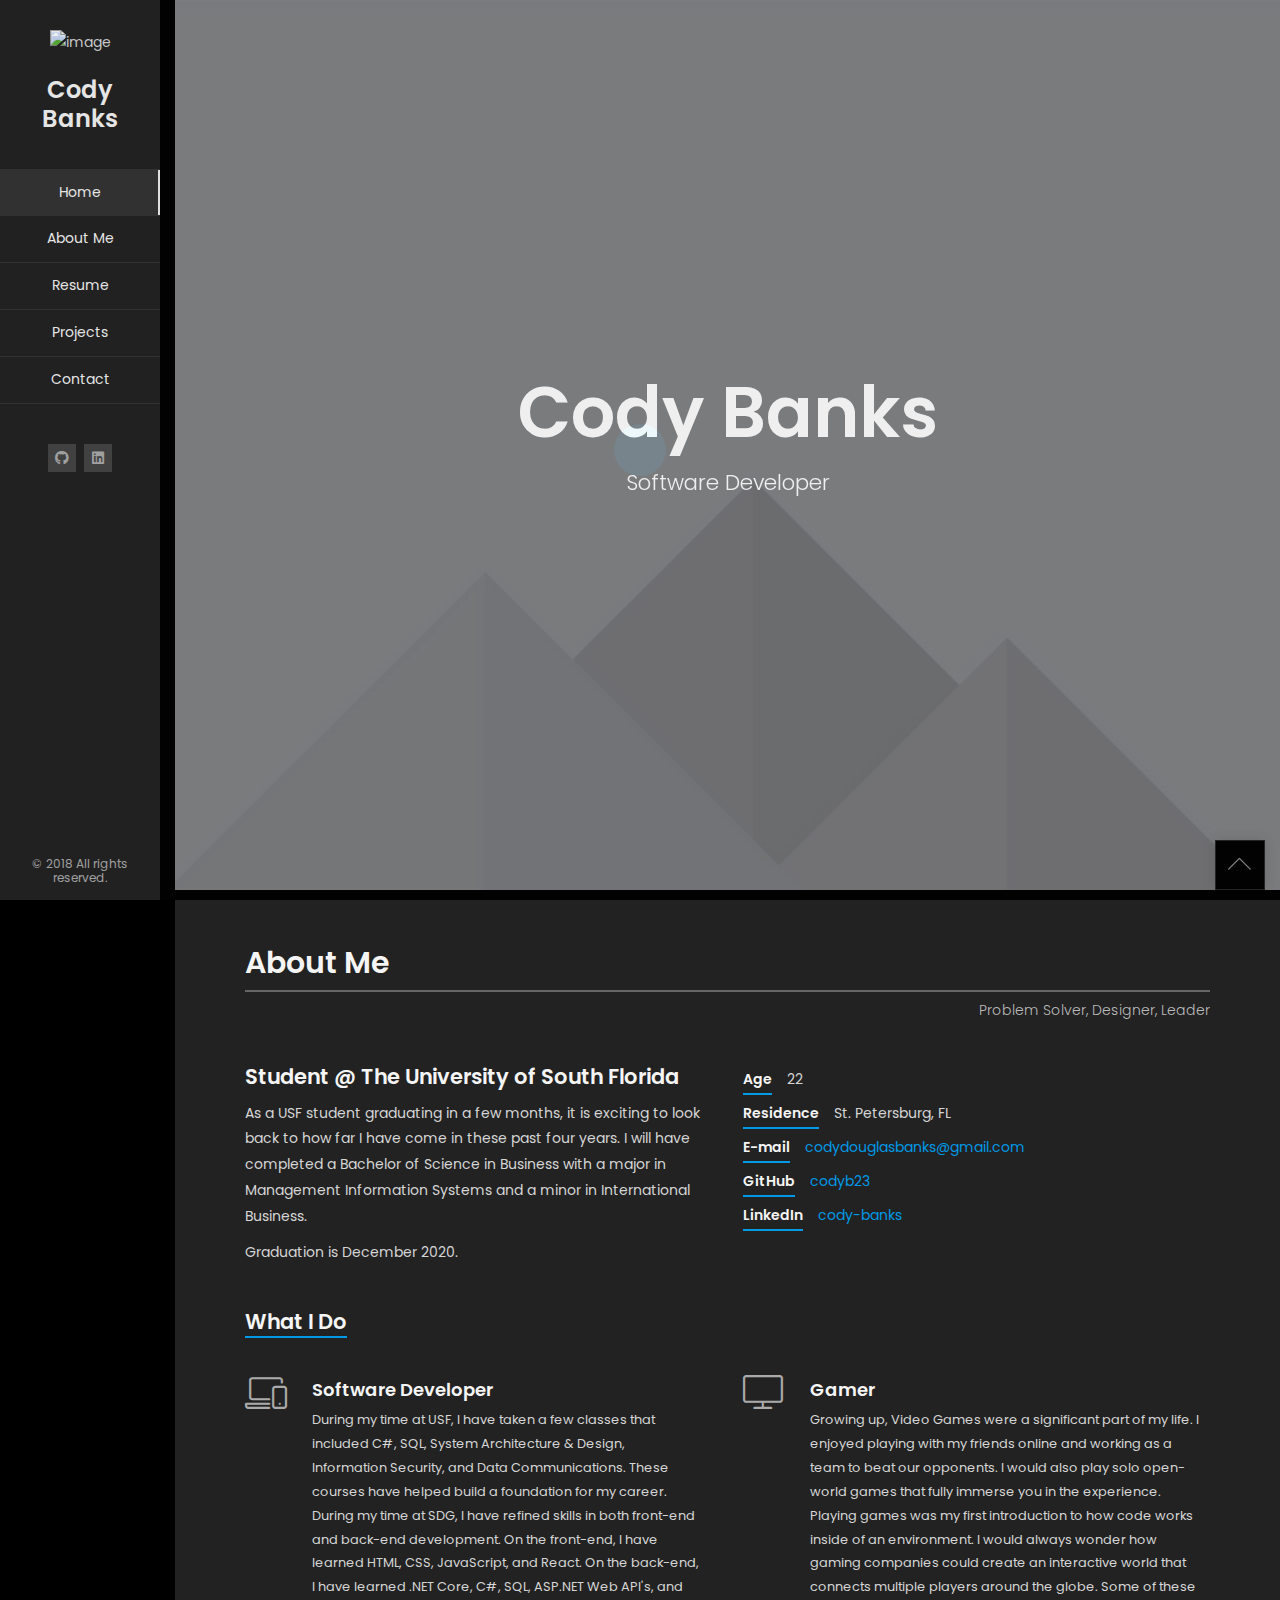
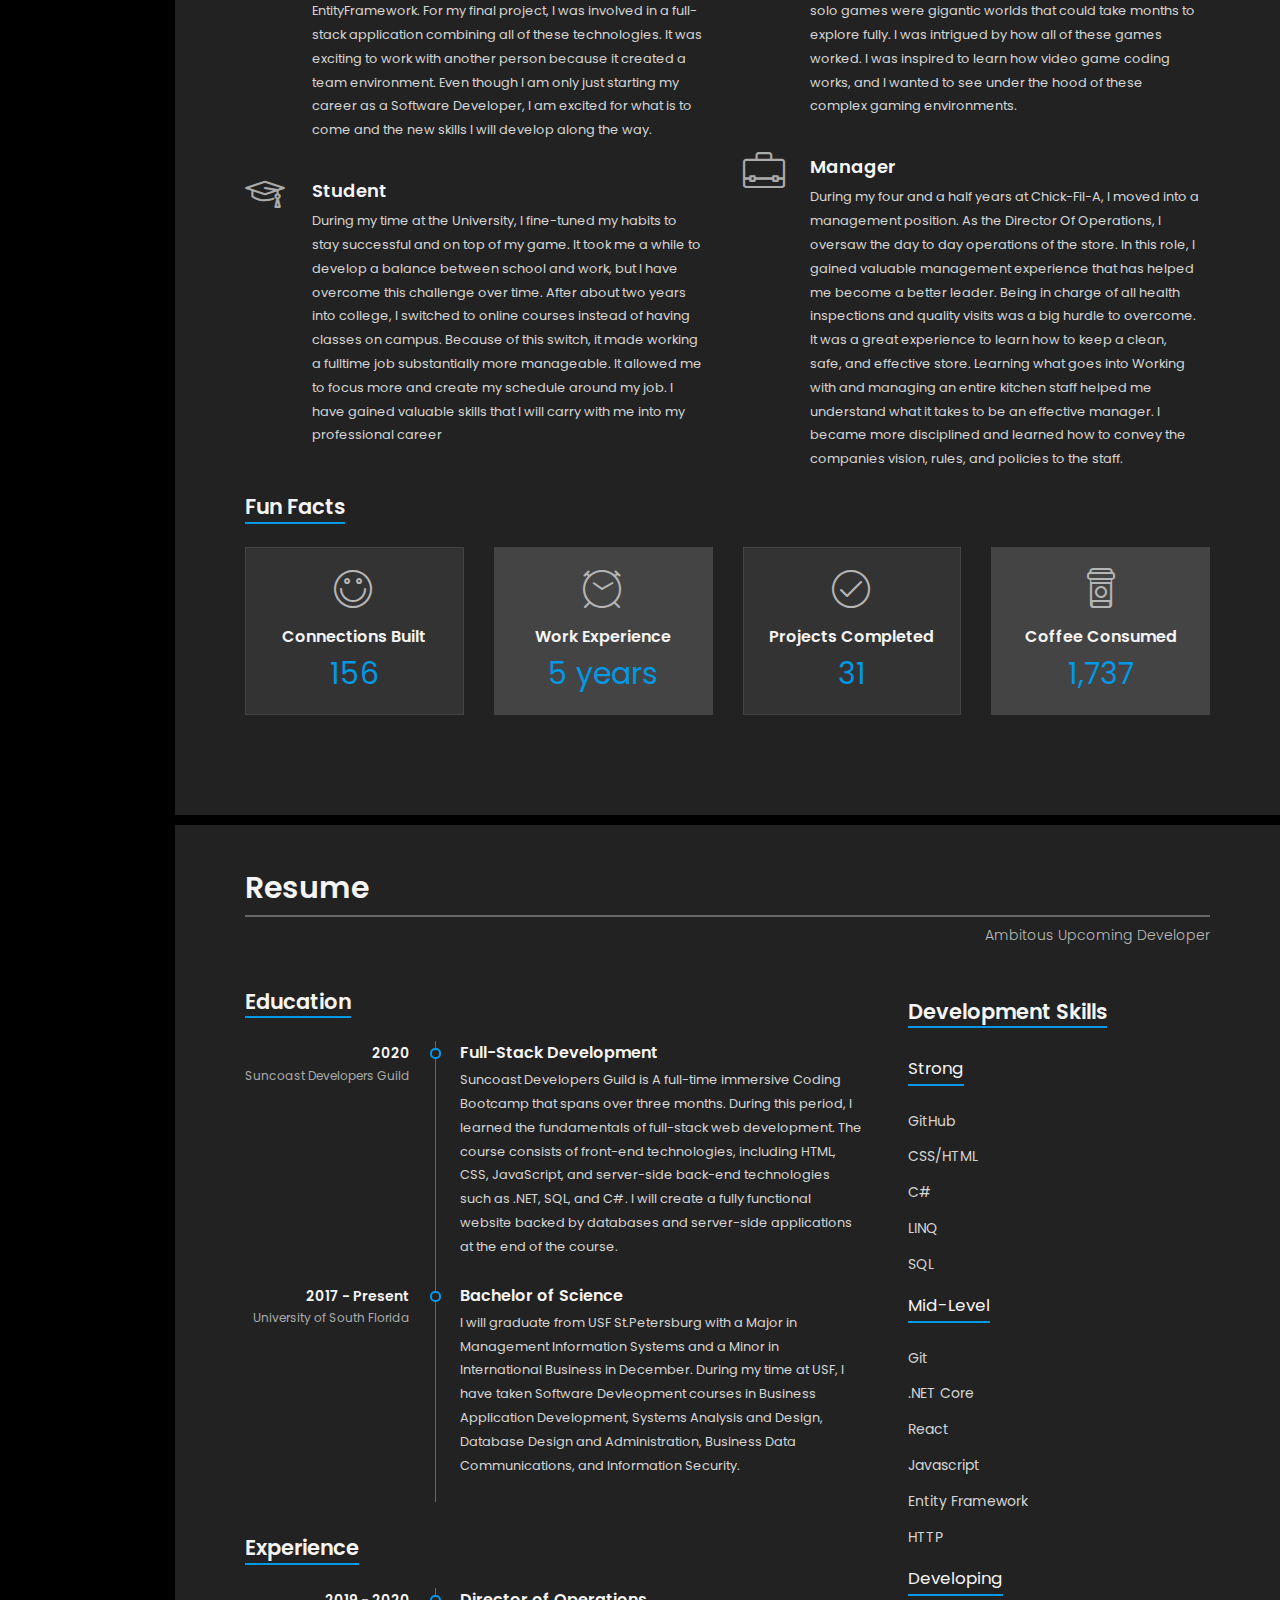
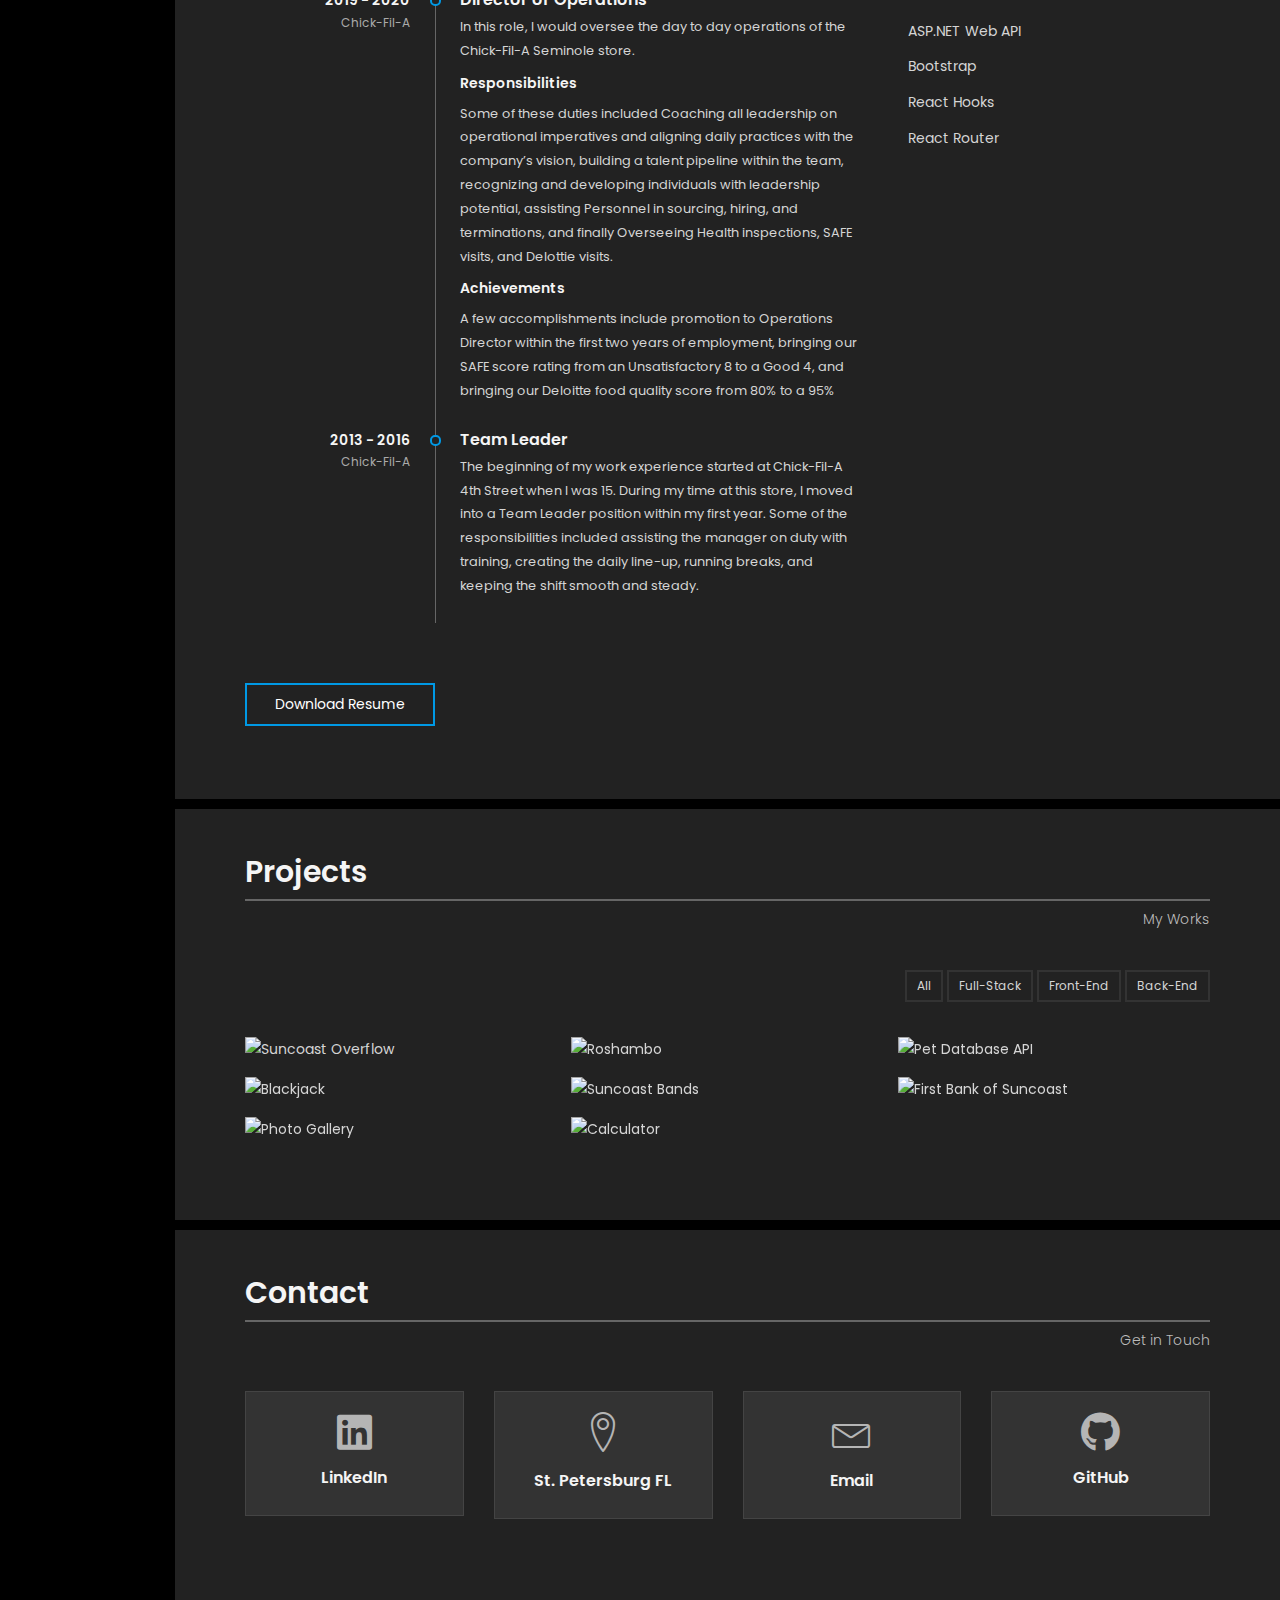
==== index.html @ f9af30df "small fix so whole block for contact is clickable" ====
<!DOCTYPE html>
<html lang="en" class="no-js">
  <head>
    <meta charset="UTF-8" />
    <meta http-equiv="X-UA-Compatible" content="IE=edge" />
    <title>Cody's Portfolio</title>
    <meta
      name="viewport"
      content="width=device-width, initial-scale=1, maximum-scale=1"
    />
    <meta
      name="description"
      content="Detailed overview of Cody's life, completed projects, and resume"
    />
    <meta
      name="keywords"
      content="Cody Banks, Portfolio, Resume, Projects, Cody Douglas Banks, Evolution X, Cody's Portfolio, Cody's Website, Cody Banks Portfolio, HTML, CSS, JavaScript"
    />
    <meta name="author" content="Cody Banks" />
    <link rel="shortcut icon" href="favicon.ico" />

    <link rel="stylesheet" href="css/bootstrap.min.css" type="text/css" />
    <link rel="stylesheet" href="css/animate.css" type="text/css" />
    <link rel="stylesheet" href="css/animations.css" type="text/css" />
    <link rel="stylesheet" href="css/owl.carousel.css" type="text/css" />
    <link rel="stylesheet" href="css/magnific-popup.css" type="text/css" />
    <link rel="stylesheet" href="css/main.css" type="text/css" />

    <script src="js/modernizr.custom.js"></script>
  </head>

  <body>
    <!-- Loading animation -->
    <div class="preloader">
      <div class="preloader-animation">
        <div class="preloader-spinner"></div>
      </div>
    </div>
    <!-- /Loading animation -->

    <div id="page" class="page one-page-style">
      <!-- Header -->
      <header id="site_header" class="header mobile-menu-hide">
        <div class="header-content clearfix">
          <div class="my-photo">
            <img
              src="https://media-exp1.licdn.com/dms/image/C4D03AQH5Z6axBGVWag/profile-displayphoto-shrink_200_200/0?e=1599696000&v=beta&t=0qnIGBo5JeUV3lpdeKNugskZaXDnWz78YInQ1i2w2oU"
              alt="image"
            />
          </div>

          <div class="site-title-block">
            <div class="site-title">Cody Banks</div>
          </div>

          <!-- Navigation -->
          <div class="site-nav">
            <!-- Main menu -->
            <ul id="nav" class="site-main-menu">
              <li>
                <a class="pt-trigger" href="#home">Home</a
                ><!-- href value = data-id without # of .pt-page. -->
              </li>
              <li>
                <a class="pt-trigger" href="#about-me">About Me</a>
              </li>
              <li>
                <a class="pt-trigger" href="#resume">Resume</a>
              </li>
              <li>
                <a class="pt-trigger" href="#portfolio">Projects</a>
              </li>
              <li>
                <a class="pt-trigger" href="#contact">Contact</a>
              </li>
            </ul>
            <!-- /Main menu -->
          </div>
          <!-- Navigation -->

          <!-- Social Links -->
          <div class="social-links">
            <a href="https://github.com/codyb23" target="_blank"
              ><i class="fab fa-github"></i
            ></a>
            <a href="https://www.linkedin.com/in/cody-banks/" target="_blank"
              ><i class="fab fa-linkedin"></i
            ></a>
          </div>
          <!-- / Social Links -->

          <!-- Copyrights -->
          <div class="copyrights">© 2018 All rights reserved.</div>
          <!-- / Copyrights -->
        </div>
      </header>
      <!-- /Header -->

      <!-- Mobile Header -->
      <div class="mobile-header mobile-visible">
        <div class="mobile-logo-container">
          <div class="mobile-header-image">
            <a href="#">
              <img
                src="https://media-exp1.licdn.com/dms/image/C4D03AQH5Z6axBGVWag/profile-displayphoto-shrink_200_200/0?e=1599696000&v=beta&t=0qnIGBo5JeUV3lpdeKNugskZaXDnWz78YInQ1i2w2oU"
                alt="image"
              />
            </a>
          </div>
          <div class="mobile-site-title"><a href="#">Cody Banks</a></div>
        </div>

        <a class="menu-toggle mobile-visible">
          <i class="fa fa-bars"></i>
        </a>
      </div>
      <!-- /Mobile Header -->

      <!-- Arrows Nav -->
      <div class="lmpixels-scroll-to-top">
        <i class="lnr lnr-chevron-up"></i>
      </div>
      <!-- /Arrows Nav -->

      <!-- Main Content -->
      <div id="main" class="site-main">
        <!-- Page changer wrapper -->
        <div class="pt-wrapper">
          <!-- Subpages -->
          <div class="subpages">
            <!-- Home Subpage -->
            <section id="home" class="pt-page pt-page-home start-page">
              <div class="section-inner vcentered">
                <div class="mask"></div>
                <div class="row">
                  <div class="col-sm-12 col-md-12 col-lg-12">
                    <div class="title-block">
                      <h2>Cody Banks</h2>
                      <div class="owl-carousel text-rotation">
                        <div class="item">
                          <div class="sp-subtitle">Software Developer</div>
                        </div>

                        <div class="item">
                          <div class="sp-subtitle">Full - Stack Developer</div>
                        </div>
                      </div>
                    </div>
                  </div>
                </div>
              </div>
            </section>
            <!-- End of Home Subpage -->

            <!-- About Me Subpage -->
            <section class="pt-page" id="about-me">
              <div class="section-inner custom-page-content">
                <div class="section-title-block second-style">
                  <h2 class="section-title">About Me</h2>
                  <h5 class="section-description">
                    Problem Solver, Designer, Leader
                  </h5>
                </div>

                <div class="section-content">
                  <div class="row bs-30">
                    <div class="col-xs-6 col-sm-6">
                      <h3>Student @ The University of South Florida</h3>
                      <p>
                        As a USF student graduating in a few months, it is
                        exciting to look back to how far I have come in these
                        past four years. I will have completed a Bachelor of
                        Science in Business with a major in Management
                        Information Systems and a minor in International
                        Business.
                      </p>
                      <p>
                        Graduation is December 2020.
                      </p>
                    </div>

                    <div class="col-xs-6 col-sm-6">
                      <ul class="info-list">
                        <li>
                          <span class="title">Age</span
                          ><span class="value">22</span>
                        </li>
                        <li>
                          <span class="title">Residence</span
                          ><span class="value">St. Petersburg, FL</span>
                        </li>
                        <li>
                          <span class="title">E-mail</span
                          ><span class="value"
                            ><a href="mailto:codydouglasbanks@gmail.com"
                              >codydouglasbanks@gmail.com</a
                            ></span
                          >
                        </li>
                        <li>
                          <span class="title">GitHub</span
                          ><span class="value"
                            ><a
                              href="https://github.com/codyb23"
                              target="_blank"
                              >codyb23</a
                            ></span
                          >
                        </li>
                        <li>
                          <span class="title">LinkedIn</span
                          ><span class="value"
                            ><a
                              href="https://www.linkedin.com/in/cody-banks/"
                              target="_blank"
                              >cody-banks</a
                            ></span
                          >
                        </li>
                      </ul>
                    </div>
                  </div>

                  <!-- Services Block -->
                  <div class="row">
                    <div class="col-xs-12 col-sm-12">
                      <div class="col-inner">
                        <div class="block-title">
                          <h3>What I Do</h3>
                        </div>
                      </div>
                    </div>

                    <div class="col-xs-12 col-sm-6">
                      <div class="col-inner">
                        <div class="info-list-w-icon">
                          <!-- Service Item 1 -->
                          <div class="info-block-w-icon">
                            <div class="ci-icon">
                              <i class="lnr lnr-laptop-phone"></i>
                            </div>
                            <div class="ci-text">
                              <h4>Software Developer</h4>
                              <p>
                                During my time at USF, I have taken a few
                                classes that included C#, SQL, System
                                Architecture & Design, Information Security, and
                                Data Communications. These courses have helped
                                build a foundation for my career. During my time
                                at SDG, I have refined skills in both front-end
                                and back-end development. On the front-end, I
                                have learned HTML, CSS, JavaScript, and React.
                                On the back-end, I have learned .NET Core, C#,
                                SQL, ASP.NET Web API's, and EntityFramework. For
                                my final project, I was involved in a full-stack
                                application combining all of these technologies.
                                It was exciting to work with another person
                                because it created a team environment. Even
                                though I am only just starting my career as a
                                Software Developer, I am excited for what is to
                                come and the new skills I will develop along the
                                way.
                              </p>
                            </div>
                          </div>
                          <!-- /Service Item 1 -->

                          <!-- Service Item 2 -->
                          <div class="info-block-w-icon">
                            <div class="ci-icon">
                              <i class="lnr lnr-graduation-hat"></i>
                            </div>
                            <div class="ci-text">
                              <h4>Student</h4>
                              <p>
                                During my time at the University, I fine-tuned
                                my habits to stay successful and on top of my
                                game. It took me a while to develop a balance
                                between school and work, but I have overcome
                                this challenge over time. After about two years
                                into college, I switched to online courses
                                instead of having classes on campus. Because of
                                this switch, it made working a fulltime job
                                substantially more manageable. It allowed me to
                                focus more and create my schedule around my job.
                                I have gained valuable skills that I will carry
                                with me into my professional career
                              </p>
                            </div>
                          </div>
                          <!-- Service Item 2 -->
                        </div>
                      </div>
                    </div>

                    <div class="col-xs-12 col-sm-6">
                      <div class="col-inner">
                        <div class="info-list-w-icon">
                          <!-- Service Item 3 -->
                          <div class="info-block-w-icon">
                            <div class="ci-icon">
                              <i class="lnr lnr-screen"></i>
                            </div>
                            <div class="ci-text">
                              <h4>Gamer</h4>
                              <p>
                                Growing up, Video Games were a significant part
                                of my life. I enjoyed playing with my friends
                                online and working as a team to beat our
                                opponents. I would also play solo open-world
                                games that fully immerse you in the experience.
                                Playing games was my first introduction to how
                                code works inside of an environment. I would
                                always wonder how gaming companies could create
                                an interactive world that connects multiple
                                players around the globe. Some of these solo
                                games were gigantic worlds that could take
                                months to explore fully. I was intrigued by how
                                all of these games worked. I was inspired to
                                learn how video game coding works, and I wanted
                                to see under the hood of these complex gaming
                                environments.
                              </p>
                            </div>
                          </div>
                          <!-- Service Item 3 -->

                          <!-- Service Item 4 -->
                          <div class="info-block-w-icon">
                            <div class="ci-icon">
                              <i class="lnr lnr-briefcase"></i>
                            </div>
                            <div class="ci-text">
                              <h4>Manager</h4>
                              <p>
                                During my four and a half years at Chick-Fil-A,
                                I moved into a management position. As the
                                Director Of Operations, I oversaw the day to day
                                operations of the store. In this role, I gained
                                valuable management experience that has helped
                                me become a better leader. Being in charge of
                                all health inspections and quality visits was a
                                big hurdle to overcome. It was a great
                                experience to learn how to keep a clean, safe,
                                and effective store. Learning what goes into
                                Working with and managing an entire kitchen
                                staff helped me understand what it takes to be
                                an effective manager. I became more disciplined
                                and learned how to convey the companies vision,
                                rules, and policies to the staff.
                              </p>
                            </div>
                          </div>
                          <!-- Service Item 4 -->
                        </div>
                      </div>
                    </div>
                  </div>
                  <!-- /Services Block -->

                  <!-- Fun Facts Block -->
                  <div class="row">
                    <div class="col-xs-12 col-sm-12">
                      <!-- Fun Facts Block Title -->
                      <div class="block-title">
                        <h3>Fun Facts</h3>
                      </div>
                      <!-- /Fun Facts Block Title -->
                    </div>

                    <!-- Fun Fact 1 -->
                    <div class="col-xs-12 col-sm-3">
                      <div class="col-inner bs-30">
                        <div class="lm-info-block">
                          <i class="lnr lnr-smile"></i>
                          <h4>Connections Built</h4>
                          <span class="lm-info-block-value">156</span>
                          <span class="lm-info-block-text"></span>
                        </div>
                      </div>
                    </div>
                    <!-- /Fun Fact 1 -->

                    <!-- Fun Fact 2 -->
                    <div class="col-xs-12 col-sm-3">
                      <div class="col-inner bs-30">
                        <div class="lm-info-block gray-bg">
                          <i class="lnr lnr-clock"></i>
                          <h4>Work Experience</h4>
                          <span class="lm-info-block-value">5 years</span>
                          <span class="lm-info-block-text"></span>
                        </div>
                      </div>
                    </div>
                    <!-- /Fun Fact 2 -->

                    <!-- Fun Fact 3 -->
                    <div class="col-xs-12 col-sm-3">
                      <div class="col-inner bs-30">
                        <div class="lm-info-block">
                          <i class="lnr lnr-checkmark-circle"></i>
                          <h4>Projects Completed</h4>
                          <span class="lm-info-block-value">31</span>
                          <span class="lm-info-block-text"></span>
                        </div>
                      </div>
                    </div>
                    <!-- /Fun Fact 3 -->

                    <!-- Fun Fact 4 -->
                    <div class="col-xs-12 col-sm-3">
                      <div class="col-inner bs-30">
                        <div class="lm-info-block gray-bg">
                          <i class="lnr lnr-coffee-cup"></i>
                          <h4>Coffee Consumed</h4>
                          <span class="lm-info-block-value">1,737</span>
                          <span class="lm-info-block-text"></span>
                        </div>
                      </div>
                    </div>
                    <!-- /Fun Fact 4 -->
                  </div>
                  <!-- /Fun Facts -->
                </div>
              </div>
            </section>
            <!-- About Me Subpage -->

            <!-- Resume Subpage -->
            <section class="pt-page" id="resume">
              <div class="section-inner custom-page-content">
                <div class="section-title-block second-style">
                  <h2 class="section-title">Resume</h2>
                  <h5 class="section-description">
                    Ambitous Upcoming Developer
                  </h5>
                </div>

                <div class="section-content">
                  <div class="row">
                    <div class="col-xs-12 col-sm-8">
                      <div class="col-inner bs-30">
                        <div class="block-title">
                          <h3>Education</h3>
                        </div>

                        <div
                          class="timeline timeline-second-style bs-30 clearfix"
                        >
                          <div class="timeline-item clearfix">
                            <div class="left-part">
                              <h5 class="item-period">2020</h5>
                              <span class="item-company"
                                >Suncoast Developers Guild</span
                              >
                            </div>
                            <div class="divider"></div>
                            <div class="right-part">
                              <h4 class="item-title">Full-Stack Development</h4>
                              <p>
                                Suncoast Developers Guild is A full-time
                                immersive Coding Bootcamp that spans over three
                                months. During this period, I learned the
                                fundamentals of full-stack web development. The
                                course consists of front-end technologies,
                                including HTML, CSS, JavaScript, and server-side
                                back-end technologies such as .NET, SQL, and C#.
                                I will create a fully functional website backed
                                by databases and server-side applications at the
                                end of the course.
                              </p>
                            </div>
                          </div>

                          <div class="timeline-item clearfix">
                            <div class="left-part">
                              <h5 class="item-period">2017 - Present</h5>
                              <span class="item-company"
                                >University of South Florida</span
                              >
                            </div>
                            <div class="divider"></div>
                            <div class="right-part">
                              <h4 class="item-title">Bachelor of Science</h4>
                              <p>
                                I will graduate from USF St.Petersburg with a
                                Major in Management Information Systems and a
                                Minor in International Business in December.
                                During my time at USF, I have taken Software
                                Devleopment courses in Business Application
                                Development, Systems Analysis and Design,
                                Database Design and Administration, Business
                                Data Communications, and Information Security.
                              </p>
                            </div>
                          </div>
                        </div>

                        <div class="block-title">
                          <h3>Experience<span></span></h3>
                        </div>

                        <div class="timeline timeline-second-style clearfix">
                          <div class="timeline-item clearfix">
                            <div class="left-part">
                              <h5 class="item-period">2019 - 2020</h5>
                              <span class="item-company">Chick-Fil-A</span>
                            </div>
                            <div class="divider"></div>
                            <div class="right-part">
                              <h4 class="item-title">Director of Operations</h4>
                              <p>
                                In this role, I would oversee the day to day
                                operations of the Chick-Fil-A Seminole store.
                              </p>
                              <h6>Responsibilities</h6>
                              <p>
                                Some of these duties included Coaching all
                                leadership on operational imperatives and
                                aligning daily practices with the company’s
                                vision, building a talent pipeline within the
                                team, recognizing and developing individuals
                                with leadership potential, assisting Personnel
                                in sourcing, hiring, and terminations, and
                                finally Overseeing Health inspections, SAFE
                                visits, and Delottie visits.
                              </p>
                              <h6>Achievements</h6>
                              <p>
                                A few accomplishments include promotion to
                                Operations Director within the first two years
                                of employment, bringing our SAFE score rating
                                from an Unsatisfactory 8 to a Good 4, and
                                bringing our Deloitte food quality score from
                                80% to a 95%
                              </p>
                            </div>
                          </div>

                          <div class="timeline-item clearfix">
                            <div class="left-part">
                              <h5 class="item-period">2013 - 2016</h5>
                              <span class="item-company">Chick-Fil-A</span>
                            </div>
                            <div class="divider"></div>
                            <div class="right-part">
                              <h4 class="item-title">Team Leader</h4>
                              <p>
                                The beginning of my work experience started at
                                Chick-Fil-A 4th Street when I was 15. During my
                                time at this store, I moved into a Team Leader
                                position within my first year. Some of the
                                responsibilities included assisting the manager
                                on duty with training, creating the daily
                                line-up, running breaks, and keeping the shift
                                smooth and steady.
                              </p>
                            </div>
                          </div>
                        </div>
                      </div>
                    </div>

                    <div class="col-xs-12 col-sm-4">
                      <div class="col-inner">
                        <div class="block-title ts-10">
                          <h3>Development Skills<span></span></h3>
                        </div>

                        <div class="block-title">
                          <h3><small>Strong</small><span></span></h3>
                        </div>

                        <p>GitHub</p>
                        <p>CSS/HTML</p>
                        <p>C#</p>
                        <p>LINQ</p>
                        <p>SQL</p>

                        <div class="block-title">
                          <h3><small>Mid-Level</small><span></span></h3>
                        </div>

                        <p>Git</p>
                        <p>.NET Core</p>
                        <p>React</p>
                        <p>Javascript</p>
                        <p>Entity Framework</p>
                        <p>HTTP</p>

                        <div class="block-title">
                          <h3><small>Developing</small><span></span></h3>
                        </div>

                        <p>ASP.NET Web API</p>
                        <p>Bootstrap</p>
                        <p>React Hooks</p>
                        <p>React Router</p>
                      </div>
                    </div>
                  </div>

                  <div class="row">
                    <div class="col-xs-12 col-sm-12">
                      <div class="col-inner ts-30">
                        <a
                          href="https://docs.google.com/document/d/1ISmWf1vu12UD2RLh7NCNBu6ebBEN62RjvAzJqxpD-cg/edit?usp=sharing"
                          target="_blank"
                          class="btn btn-primary"
                          >Download Resume</a
                        >
                      </div>
                    </div>
                  </div>
                </div>
              </div>
            </section>
            <!-- End of Resume Subpage -->

            <!-- Portfolio Subpage -->
            <section class="pt-page" id="portfolio">
              <div class="section-inner custom-page-content">
                <div class="section-title-block second-style">
                  <h2 class="section-title">Projects</h2>
                  <h5 class="section-description">My Works</h5>
                </div>

                <div class="section-content">
                  <div class="row">
                    <div class="col-xs-12 col-sm-12">
                      <!-- Portfolio Content -->
                      <div class="portfolio-content">
                        <ul class="portfolio-filters">
                          <li class="active">
                            <a
                              class="filter btn btn-sm btn-link"
                              data-group="category_all"
                              >All</a
                            >
                          </li>
                          <li>
                            <a
                              class="filter btn btn-sm btn-link"
                              data-group="category_full-stack"
                              >Full-Stack
                            </a>
                          </li>
                          <li>
                            <a
                              class="filter btn btn-sm btn-link"
                              data-group="category_front-end"
                              >Front-End</a
                            >
                          </li>
                          <li>
                            <a
                              class="filter btn btn-sm btn-link"
                              data-group="category_back-end"
                              >Back-End</a
                            >
                          </li>
                        </ul>

                        <!-- Portfolio Grid -->
                        <div class="portfolio-grid four-columns">
                          <!-- Portfolio Project 2 -->
                          <figure
                            class="item standard"
                            data-groups='["category_all", "category_full-stack"]'
                          >
                            <div class="portfolio-item-img">
                              <img
                                src="images\portfolio\SuncoastOverflow\Suncoast Overflow.PNG"
                                alt="Suncoast Overflow"
                                title=""
                              />
                              <a
                                href="project-pages/suncoast-overflow.html"
                                class="ajax-page-load"
                              ></a>
                            </div>

                            <i class="far fa-file-alt"></i>
                            <h4 class="name">Suncoast Overflow</h4>
                            <span class="category">Full-Stack</span>
                          </figure>
                          <!-- /Portfolio Project 2 -->

                          <!-- Portfolio Project 3 -->
                          <figure
                            class="item standard"
                            data-groups='["category_all", "category_front-end"]'
                          >
                            <div class="portfolio-item-img">
                              <img
                                src="images\portfolio\Roshambo\Roshambo.PNG"
                                alt="Roshambo"
                                title=""
                              />
                              <a
                                href="project-pages/roshambo.html"
                                class="ajax-page-load"
                              ></a>
                            </div>

                            <i class="far fa-file-alt"></i>
                            <h4 class="name">Roshambo</h4>
                            <span class="category">Front-End</span>
                          </figure>
                          <!-- Portfolio Project 3 -->

                          <!-- Portfolio Project 4 -->
                          <figure
                            class="item standard"
                            data-groups='["category_all", "category_back-end"]'
                          >
                            <div class="portfolio-item-img">
                              <img
                                src="images\portfolio\Pet Database API\Pet Database API.PNG"
                                alt="Pet Database API"
                                title=""
                              />
                              <a
                                href="project-pages/pet-database-api.html"
                                class="ajax-page-load"
                              ></a>
                            </div>

                            <i class="far fa-file-alt"></i>
                            <h4 class="name">Pet Database API</h4>
                            <span class="category">Back-End</span>
                          </figure>
                          <!-- Portfolio Project 4 -->

                          <!-- Portfolio Project 5 -->
                          <figure
                            class="item standard"
                            data-groups='["category_all", "category_back-end"]'
                          >
                            <div class="portfolio-item-img">
                              <img
                                src="images\portfolio\Blackjack\BlackJack.PNG"
                                alt="Blackjack"
                                title=""
                              />
                              <a
                                href="project-pages/blackjack.html"
                                class="ajax-page-load"
                              ></a>
                            </div>

                            <i class="far fa-file-alt"></i>
                            <h4 class="name">Blackjack</h4>
                            <span class="category">Back-End</span>
                          </figure>
                          <!-- /Portfolio Project 5 -->

                          <!-- Portfolio Project 6 -->
                          <figure
                            class="item standard"
                            data-groups='["category_all", "category_back-end"]'
                          >
                            <div class="portfolio-item-img">
                              <img
                                src="images\portfolio\SuncoastBands\Suncoast Bands.PNG"
                                alt="Suncoast Bands"
                                title=""
                              />
                              <a
                                href="project-pages/suncoast-bands.html"
                                class="ajax-page-load"
                              ></a>
                            </div>

                            <i class="far fa-file-alt"></i>
                            <h4 class="name">Suncoast Bands</h4>
                            <span class="category">Back-End</span>
                          </figure>
                          <!-- /Portfolio Project 6 -->

                          <!-- Portfolio Project 7 -->
                          <figure
                            class="item standard"
                            data-groups='["category_all", "category_back-end"]'
                          >
                            <div class="portfolio-item-img">
                              <img
                                src="images\portfolio\First Bank of Suncoast\First Bank of Suncoast.PNG"
                                alt="First Bank of Suncoast"
                                title=""
                              />
                              <a
                                href="project-pages/first-bank-of-suncoast.html"
                                class="ajax-page-load"
                              ></a>
                            </div>

                            <i class="far fa-file-alt"></i>
                            <h4 class="name">First Bank of Suncoast</h4>
                            <span class="category">Back-End</span>
                          </figure>
                          <!-- /Portfolio Project 7 -->

                          <!-- Portfolio Project 8 -->
                          <figure
                            class="item standard"
                            data-groups='["category_all", "category_front-end"]'
                          >
                            <div class="portfolio-item-img">
                              <img
                                src="images\portfolio\Photo Gallery\Photo Gallery.PNG"
                                alt="Photo Gallery"
                                title=""
                              />
                              <a
                                href="project-pages/photo-gallery.html"
                                class="ajax-page-load"
                              ></a>
                            </div>

                            <i class="far fa-file-alt"></i>
                            <h4 class="name">Photo Gallery</h4>
                            <span class="category">Front-End</span>
                          </figure>
                          <!-- /Portfolio Project 8 -->
                          <figure
                            class="item standard"
                            data-groups='["category_all", "category_front-end"]'
                          >
                            <div class="portfolio-item-img">
                              <img
                                src="images\portfolio\Calculator\Calculator.PNG"
                                alt="Calculator"
                                title=""
                              />
                              <a
                                href="project-pages/calculator.html"
                                class="ajax-page-load"
                              ></a>
                            </div>

                            <i class="far fa-file-alt"></i>
                            <h4 class="name">Calculator</h4>
                            <span class="category">Front-End</span>
                          </figure>
                        </div>
                      </div>
                      <!-- /Portfolio Content -->
                    </div>
                  </div>
                </div>
              </div>
            </section>
            <!-- /Portfolio Subpage -->

            <!-- Contact Subpage -->
            <section class="pt-page" id="contact">
              <div class="section-inner custom-page-content">
                <div class="section-title-block second-style">
                  <h2 class="section-title">Contact</h2>
                  <h5 class="section-description">Get in Touch</h5>
                </div>

                <div class="section-content">
                  <div class="row">
                    <div class="col-xs-12 col-sm-3">
                      <div class="col-inner bs-30">
                        <div class="lm-info-block gray-default">
                          <a
                            href="https://www.linkedin.com/in/cody-banks/"
                            target="_blank"
                            ><i class="fab fa-linkedin"></i>
                            <h4>LinkedIn</h4></a
                          >
                          <span class="lm-info-block-value"></span>
                          <span class="lm-info-block-text"></span>
                        </div>
                      </div>
                    </div>

                    <div class="col-xs-12 col-sm-3">
                      <div class="col-inner bs-30">
                        <a
                          class="lm-info-block gray-default"
                          href="https://www.google.com/maps/@27.7708556,-82.6472129,15.25z"
                          target="_blank"
                          ><i class="lnr lnr-map-marker"></i>
                          <h4>St. Petersburg FL</h4>
                          <span class="lm-info-block-value"></span>
                          <span class="lm-info-block-text"></span>
                        </a>
                      </div>
                    </div>

                    <div class="col-xs-12 col-sm-3">
                      <div class="col-inner bs-30">
                        <div class="lm-info-block gray-default">
                          <a href="mailto:codydouglasbanks@gmail.com"
                            ><i class="lnr lnr-envelope"></i>
                            <h4>Email</h4></a
                          >
                          <span class="lm-info-block-value"></span>
                          <span class="lm-info-block-text"></span>
                        </div>
                      </div>
                    </div>

                    <div class="col-xs-12 col-sm-3">
                      <div class="col-inner bs-30">
                        <div class="lm-info-block gray-default">
                          <a href="https://github.com/codyb23" target="_blank"
                            ><i class="fab fa-github"></i>
                            <h4>GitHub</h4></a
                          >
                          <span class="lm-info-block-value"></span>
                          <span class="lm-info-block-text"></span>
                        </div>
                      </div>
                    </div>
                  </div>
                </div>
              </div>
            </section>
            <!-- End Contact Subpage -->
          </div>
        </div>
        <!-- /Page changer wrapper -->
      </div>
      <!-- /Main Content -->
    </div>

    <script src="js/jquery-2.1.3.min.js"></script>
    <script src="js/bootstrap.min.js"></script>
    <script src="js/imagesloaded.pkgd.min.js"></script>
    <script src="js/jquery.malihu.PageScroll2id.min.js"></script>
    <script src="js/validator.js"></script>
    <script src="js/jquery.shuffle.min.js"></script>
    <script src="js/masonry.pkgd.min.js"></script>
    <script src="js/owl.carousel.min.js"></script>
    <script src="js/jquery.magnific-popup.min.js"></script>
    <script src="https://www.google.com/recaptcha/api.js"></script>
    <!--<script src="https://maps.googleapis.com/maps/api/js?key=YOUR-API-KEY"></script>-->
    <script src="https://maps.googleapis.com/maps/api/js"></script>
    <script src="js/jquery.googlemap.js"></script>
    <script src="js/main.js"></script>
  </body>
</html>
---- css/animations.css ----
/* animation sets */

/* move from / to  */

.pt-page-moveToLeft {
	-webkit-animation: moveToLeft .6s ease both;
	animation: moveToLeft .6s ease both;
}

.pt-page-moveFromLeft {
	-webkit-animation: moveFromLeft .6s ease both;
	animation: moveFromLeft .6s ease both;
}

.pt-page-moveToRight {
	-webkit-animation: moveToRight .6s ease both;
	animation: moveToRight .6s ease both;
}

.pt-page-moveFromRight {
	-webkit-animation: moveFromRight .6s ease both;
	animation: moveFromRight .6s ease both;
}

.pt-page-moveToTop {
	-webkit-animation: moveToTop .6s ease both;
	animation: moveToTop .6s ease both;
}

.pt-page-moveFromTop {
	-webkit-animation: moveFromTop .6s ease both;
	animation: moveFromTop .6s ease both;
}

.pt-page-moveToBottom {
	-webkit-animation: moveToBottom .6s ease both;
	animation: moveToBottom .6s ease both;
}

.pt-page-moveFromBottom {
	-webkit-animation: moveFromBottom .6s ease both;
	animation: moveFromBottom .6s ease both;
}

/* fade */

.pt-page-fade {
	-webkit-animation: fade .7s ease both;
	animation: fade .7s ease both;
}

/* move from / to and fade */

.pt-page-moveToLeftFade {
	-webkit-animation: moveToLeftFade .7s ease both;
	animation: moveToLeftFade .7s ease both;
}

.pt-page-moveFromLeftFade {
	-webkit-animation: moveFromLeftFade .7s ease both;
	animation: moveFromLeftFade .7s ease both;
}

.pt-page-moveToRightFade {
	-webkit-animation: moveToRightFade .7s ease both;
	animation: moveToRightFade .7s ease both;
}

.pt-page-moveFromRightFade {
	-webkit-animation: moveFromRightFade .7s ease both;
	animation: moveFromRightFade .7s ease both;
}

.pt-page-moveToTopFade {
	-webkit-animation: moveToTopFade .7s ease both;
	animation: moveToTopFade .7s ease both;
}

.pt-page-moveFromTopFade {
	-webkit-animation: moveFromTopFade .7s ease both;
	animation: moveFromTopFade .7s ease both;
}

.pt-page-moveToBottomFade {
	-webkit-animation: moveToBottomFade .7s ease both;
	animation: moveToBottomFade .7s ease both;
}

.pt-page-moveFromBottomFade {
	-webkit-animation: moveFromBottomFade .7s ease both;
	animation: moveFromBottomFade .7s ease both;
}

/* move to with different easing */

.pt-page-moveToLeftEasing {
	-webkit-animation: moveToLeft .7s ease-in-out both;
	animation: moveToLeft .7s ease-in-out both;
}
.pt-page-moveToRightEasing {
	-webkit-animation: moveToRight .7s ease-in-out both;
	animation: moveToRight .7s ease-in-out both;
}
.pt-page-moveToTopEasing {
	-webkit-animation: moveToTop .7s ease-in-out both;
	animation: moveToTop .7s ease-in-out both;
}
.pt-page-moveToBottomEasing {
	-webkit-animation: moveToBottom .7s ease-in-out both;
	animation: moveToBottom .7s ease-in-out both;
}

/********************************* keyframes **************************************/

/* move from / to  */

@-webkit-keyframes moveToLeft {
	from { }
	to { -webkit-transform: translateX(-100%); }
}
@keyframes moveToLeft {
	from { }
	to { -webkit-transform: translateX(-100%); transform: translateX(-100%); }
}

@-webkit-keyframes moveFromLeft {
	from { -webkit-transform: translateX(-100%); }
}
@keyframes moveFromLeft {
	from { -webkit-transform: translateX(-100%); transform: translateX(-100%); }
}

@-webkit-keyframes moveToRight { 
	from { }
	to { -webkit-transform: translateX(100%); }
}
@keyframes moveToRight { 
	from { }
	to { -webkit-transform: translateX(100%); transform: translateX(100%); }
}

@-webkit-keyframes moveFromRight {
	from { -webkit-transform: translateX(100%); }
}
@keyframes moveFromRight {
	from { -webkit-transform: translateX(100%); transform: translateX(100%); }
}

@-webkit-keyframes moveToTop {
	from { }
	to { -webkit-transform: translateY(-100%); }
}
@keyframes moveToTop {
	from { }
	to { -webkit-transform: translateY(-100%); transform: translateY(-100%); }
}

@-webkit-keyframes moveFromTop {
	from { -webkit-transform: translateY(-100%); }
}
@keyframes moveFromTop {
	from { -webkit-transform: translateY(-100%); transform: translateY(-100%); }
}

@-webkit-keyframes moveToBottom {
	from { }
	to { -webkit-transform: translateY(100%); }
}
@keyframes moveToBottom {
	from { }
	to { -webkit-transform: translateY(100%); transform: translateY(100%); }
}

@-webkit-keyframes moveFromBottom {
	from { -webkit-transform: translateY(100%); }
}
@keyframes moveFromBottom {
	from { -webkit-transform: translateY(100%); transform: translateY(100%); }
}

/* fade */

@-webkit-keyframes fade {
	from { }
	to { opacity: 0.3; }
}
@keyframes fade {
	from { }
	to { opacity: 0.3; }
}

/* move from / to and fade */

@-webkit-keyframes moveToLeftFade {
	from { }
	to { opacity: 0.3; -webkit-transform: translateX(-100%); }
}
@keyframes moveToLeftFade {
	from { }
	to { opacity: 0.3; -webkit-transform: translateX(-100%); transform: translateX(-100%); }
}

@-webkit-keyframes moveFromLeftFade {
	from { opacity: 0.3; -webkit-transform: translateX(-100%); }
}
@keyframes moveFromLeftFade {
	from { opacity: 0.3; -webkit-transform: translateX(-100%); transform: translateX(-100%); }
}

@-webkit-keyframes moveToRightFade {
	from { }
	to { opacity: 0.3; -webkit-transform: translateX(100%); }
}
@keyframes moveToRightFade {
	from { }
	to { opacity: 0.3; -webkit-transform: translateX(100%); transform: translateX(100%); }
}

@-webkit-keyframes moveFromRightFade {
	from { opacity: 0.3; -webkit-transform: translateX(100%); }
}
@keyframes moveFromRightFade {
	from { opacity: 0.3; -webkit-transform: translateX(100%); transform: translateX(100%); }
}

@-webkit-keyframes moveToTopFade {
	from { }
	to { opacity: 0.3; -webkit-transform: translateY(-100%); }
}
@keyframes moveToTopFade {
	from { }
	to { opacity: 0.3; -webkit-transform: translateY(-100%); transform: translateY(-100%); }
}

@-webkit-keyframes moveFromTopFade {
	from { opacity: 0.3; -webkit-transform: translateY(-100%); }
}
@keyframes moveFromTopFade {
	from { opacity: 0.3; -webkit-transform: translateY(-100%); transform: translateY(-100%); }
}

@-webkit-keyframes moveToBottomFade {
	from { }
	to { opacity: 0.3; -webkit-transform: translateY(100%); }
}
@keyframes moveToBottomFade {
	from { }
	to { opacity: 0.3; -webkit-transform: translateY(100%); transform: translateY(100%); }
}

@-webkit-keyframes moveFromBottomFade {
	from { opacity: 0.3; -webkit-transform: translateY(100%); }
}
@keyframes moveFromBottomFade {
	from { opacity: 0.3; -webkit-transform: translateY(100%); transform: translateY(100%); }
}

/* scale and fade */

.pt-page-scaleDown {
	-webkit-animation: scaleDown .7s ease both;
	animation: scaleDown .7s ease both;
}

.pt-page-scaleUp {
	-webkit-animation: scaleUp .7s ease both;
	animation: scaleUp .7s ease both;
}

.pt-page-scaleUpDown {
	-webkit-animation: scaleUpDown .5s ease both;
	animation: scaleUpDown .5s ease both;
}

.pt-page-scaleDownUp {
	-webkit-animation: scaleDownUp .5s ease both;
	animation: scaleDownUp .5s ease both;
}

.pt-page-scaleDownCenter {
	-webkit-animation: scaleDownCenter .4s ease-in both;
	animation: scaleDownCenter .4s ease-in both;
}

.pt-page-scaleUpCenter {
	-webkit-animation: scaleUpCenter .4s ease-out both;
	animation: scaleUpCenter .4s ease-out both;
}

/********************************* keyframes **************************************/

/* scale and fade */

@-webkit-keyframes scaleDown {
	from { }
	to { opacity: 0; -webkit-transform: scale(.8); }
}
@keyframes scaleDown {
	from { }
	to { opacity: 0; -webkit-transform: scale(.8); transform: scale(.8); }
}

@-webkit-keyframes scaleUp {
	from { opacity: 0; -webkit-transform: scale(.8); }
}
@keyframes scaleUp {
	from { opacity: 0; -webkit-transform: scale(.8); transform: scale(.8); }
}

@-webkit-keyframes scaleUpDown {
	from { opacity: 0; -webkit-transform: scale(1.2); }
}
@keyframes scaleUpDown {
	from { opacity: 0; -webkit-transform: scale(1.2); transform: scale(1.2); }
}

@-webkit-keyframes scaleDownUp {
	from { }
	to { opacity: 0; -webkit-transform: scale(1.2); }
}
@keyframes scaleDownUp {
	from { }
	to { opacity: 0; -webkit-transform: scale(1.2); transform: scale(1.2); }
}

@-webkit-keyframes scaleDownCenter {
	from { }
	to { opacity: 0; -webkit-transform: scale(.7); }
}
@keyframes scaleDownCenter {
	from { }
	to { opacity: 0; -webkit-transform: scale(.7); transform: scale(.7); }
}

@-webkit-keyframes scaleUpCenter {
	from { opacity: 0; -webkit-transform: scale(.7); }
}
@keyframes scaleUpCenter {
	from { opacity: 0; -webkit-transform: scale(.7); transform: scale(.7); }
}

/* rotate sides first and scale */

.pt-page-rotateRightSideFirst {
	-webkit-transform-origin: 0% 50%;
	transform-origin: 0% 50%;
	-webkit-animation: rotateRightSideFirst .8s both ease-in;
	animation: rotateRightSideFirst .8s both ease-in;
}
.pt-page-rotateLeftSideFirst {
	-webkit-transform-origin: 100% 50%;
	transform-origin: 100% 50%;
	-webkit-animation: rotateLeftSideFirst .8s both ease-in;
	animation: rotateLeftSideFirst .8s both ease-in;
}
.pt-page-rotateTopSideFirst {
	-webkit-transform-origin: 50% 100%;
	transform-origin: 50% 100%;
	-webkit-animation: rotateTopSideFirst .8s both ease-in;
	animation: rotateTopSideFirst .8s both ease-in;
}
.pt-page-rotateBottomSideFirst {
	-webkit-transform-origin: 50% 0%;
	transform-origin: 50% 0%;
	-webkit-animation: rotateBottomSideFirst .8s both ease-in;
	animation: rotateBottomSideFirst .8s both ease-in;
}

/* flip */

.pt-page-flipOutRight {
	-webkit-transform-origin: 50% 50%;
	transform-origin: 50% 50%;
	-webkit-animation: flipOutRight .5s both ease-in;
	animation: flipOutRight .5s both ease-in;
}
.pt-page-flipInLeft {
	-webkit-transform-origin: 50% 50%;
	transform-origin: 50% 50%;
	-webkit-animation: flipInLeft .5s both ease-out;
	animation: flipInLeft .5s both ease-out;
}
.pt-page-flipOutLeft {
	-webkit-transform-origin: 50% 50%;
	transform-origin: 50% 50%;
	-webkit-animation: flipOutLeft .5s both ease-in;
	animation: flipOutLeft .5s both ease-in;
}
.pt-page-flipInRight {
	-webkit-transform-origin: 50% 50%;
	transform-origin: 50% 50%;
	-webkit-animation: flipInRight .5s both ease-out;
	animation: flipInRight .5s both ease-out;
}
.pt-page-flipOutTop {
	-webkit-transform-origin: 50% 50%;
	transform-origin: 50% 50%;
	-webkit-animation: flipOutTop .5s both ease-in;
	animation: flipOutTop .5s both ease-in;
}
.pt-page-flipInBottom {
	-webkit-transform-origin: 50% 50%;
	transform-origin: 50% 50%;
	-webkit-animation: flipInBottom .5s both ease-out;
	animation: flipInBottom .5s both ease-out;
}
.pt-page-flipOutBottom {
	-webkit-transform-origin: 50% 50%;
	transform-origin: 50% 50%;
	-webkit-animation: flipOutBottom .5s both ease-in;
	animation: flipOutBottom .5s both ease-in;
}
.pt-page-flipInTop {
	-webkit-transform-origin: 50% 50%;
	transform-origin: 50% 50%;
	-webkit-animation: flipInTop .5s both ease-out;
	animation: flipInTop .5s both ease-out;
}

/* rotate fall */

.pt-page-rotateFall {
	-webkit-transform-origin: 0% 0%;
	transform-origin: 0% 0%;
	-webkit-animation: rotateFall 1s both ease-in;
	animation: rotateFall 1s both ease-in;
}

/* rotate newspaper */
.pt-page-rotateOutNewspaper {
	-webkit-transform-origin: 50% 50%;
	transform-origin: 50% 50%;
	-webkit-animation: rotateOutNewspaper .5s both ease-in;
	animation: rotateOutNewspaper .5s both ease-in;
}
.pt-page-rotateInNewspaper {
	-webkit-transform-origin: 50% 50%;
	transform-origin: 50% 50%;
	-webkit-animation: rotateInNewspaper .5s both ease-out;
	animation: rotateInNewspaper .5s both ease-out;
}

/* push */
.pt-page-rotatePushLeft {
	-webkit-transform-origin: 0% 50%;
	transform-origin: 0% 50%;
	-webkit-animation: rotatePushLeft .8s both ease;
	animation: rotatePushLeft .8s both ease;
}
.pt-page-rotatePushRight {
	-webkit-transform-origin: 100% 50%;
	transform-origin: 100% 50%;
	-webkit-animation: rotatePushRight .8s both ease;
	animation: rotatePushRight .8s both ease;
}
.pt-page-rotatePushTop {
	-webkit-transform-origin: 50% 0%;
	transform-origin: 50% 0%;
	-webkit-animation: rotatePushTop .8s both ease;
	animation: rotatePushTop .8s both ease;
}
.pt-page-rotatePushBottom {
	-webkit-transform-origin: 50% 100%;
	transform-origin: 50% 100%;
	-webkit-animation: rotatePushBottom .8s both ease;
	animation: rotatePushBottom .8s both ease;
}

/* pull */
.pt-page-rotatePullRight {
	-webkit-transform-origin: 100% 50%;
	transform-origin: 100% 50%;
	-webkit-animation: rotatePullRight .5s both ease;
	animation: rotatePullRight .5s both ease;
}
.pt-page-rotatePullLeft {
	-webkit-transform-origin: 0% 50%;
	transform-origin: 0% 50%;
	-webkit-animation: rotatePullLeft .5s both ease;
	animation: rotatePullLeft .5s both ease;
}
.pt-page-rotatePullTop {
	-webkit-transform-origin: 50% 0%;
	transform-origin: 50% 0%;
	-webkit-animation: rotatePullTop .5s both ease;
	animation: rotatePullTop .5s both ease;
}
.pt-page-rotatePullBottom {
	-webkit-transform-origin: 50% 100%;
	transform-origin: 50% 100%;
	-webkit-animation: rotatePullBottom .5s both ease;
	animation: rotatePullBottom .5s both ease;
}

/* fold */
.pt-page-rotateFoldRight {
	-webkit-transform-origin: 0% 50%;
	transform-origin: 0% 50%;
	-webkit-animation: rotateFoldRight .7s both ease;
	animation: rotateFoldRight .7s both ease;
}
.pt-page-rotateFoldLeft {
	-webkit-transform-origin: 100% 50%;
	transform-origin: 100% 50%;
	-webkit-animation: rotateFoldLeft .7s both ease;
	animation: rotateFoldLeft .7s both ease;
}
.pt-page-rotateFoldTop {
	-webkit-transform-origin: 50% 100%;
	transform-origin: 50% 100%;
	-webkit-animation: rotateFoldTop .7s both ease;
	animation: rotateFoldTop .7s both ease;
}
.pt-page-rotateFoldBottom {
	-webkit-transform-origin: 50% 0%;
	transform-origin: 50% 0%;
	-webkit-animation: rotateFoldBottom .7s both ease;
	animation: rotateFoldBottom .7s both ease;
}

/* unfold */
.pt-page-rotateUnfoldLeft {
	-webkit-transform-origin: 100% 50%;
	transform-origin: 100% 50%;
	-webkit-animation: rotateUnfoldLeft .7s both ease;
	animation: rotateUnfoldLeft .7s both ease;
}
.pt-page-rotateUnfoldRight {
	-webkit-transform-origin: 0% 50%;
	transform-origin: 0% 50%;
	-webkit-animation: rotateUnfoldRight .7s both ease;
	animation: rotateUnfoldRight .7s both ease;
}
.pt-page-rotateUnfoldTop {
	-webkit-transform-origin: 50% 100%;
	transform-origin: 50% 100%;
	-webkit-animation: rotateUnfoldTop .7s both ease;
	animation: rotateUnfoldTop .7s both ease;
}
.pt-page-rotateUnfoldBottom {
	-webkit-transform-origin: 50% 0%;
	transform-origin: 50% 0%;
	-webkit-animation: rotateUnfoldBottom .7s both ease;
	animation: rotateUnfoldBottom .7s both ease;
}

/* room walls */
.pt-page-rotateRoomLeftOut {
	-webkit-transform-origin: 100% 50%;
	transform-origin: 100% 50%;
	-webkit-animation: rotateRoomLeftOut .8s both ease;
	animation: rotateRoomLeftOut .8s both ease;
}
.pt-page-rotateRoomLeftIn {
	-webkit-transform-origin: 0% 50%;
	transform-origin: 0% 50%;
	-webkit-animation: rotateRoomLeftIn .8s both ease;
	animation: rotateRoomLeftIn .8s both ease;
}
.pt-page-rotateRoomRightOut {
	-webkit-transform-origin: 0% 50%;
	transform-origin: 0% 50%;
	-webkit-animation: rotateRoomRightOut .8s both ease;
	animation: rotateRoomRightOut .8s both ease;
}
.pt-page-rotateRoomRightIn {
	-webkit-transform-origin: 100% 50%;
	transform-origin: 100% 50%;
	-webkit-animation: rotateRoomRightIn .8s both ease;
	animation: rotateRoomRightIn .8s both ease;
}
.pt-page-rotateRoomTopOut {
	-webkit-transform-origin: 50% 100%;
	transform-origin: 50% 100%;
	-webkit-animation: rotateRoomTopOut .8s both ease;
	animation: rotateRoomTopOut .8s both ease;
}
.pt-page-rotateRoomTopIn {
	-webkit-transform-origin: 50% 0%;
	transform-origin: 50% 0%;
	-webkit-animation: rotateRoomTopIn .8s both ease;
	animation: rotateRoomTopIn .8s both ease;
}
.pt-page-rotateRoomBottomOut {
	-webkit-transform-origin: 50% 0%;
	transform-origin: 50% 0%;
	-webkit-animation: rotateRoomBottomOut .8s both ease;
	animation: rotateRoomBottomOut .8s both ease;
}
.pt-page-rotateRoomBottomIn {
	-webkit-transform-origin: 50% 100%;
	transform-origin: 50% 100%;
	-webkit-animation: rotateRoomBottomIn .8s both ease;
	animation: rotateRoomBottomIn .8s both ease;
}

/* cube */
.pt-page-rotateCubeLeftOut {
	-webkit-transform-origin: 100% 50%;
	transform-origin: 100% 50%;
	-webkit-animation: rotateCubeLeftOut .6s both ease-in;
	animation: rotateCubeLeftOut .6s both ease-in;
}
.pt-page-rotateCubeLeftIn {
	-webkit-transform-origin: 0% 50%;
	transform-origin: 0% 50%;
	-webkit-animation: rotateCubeLeftIn .6s both ease-in;
	animation: rotateCubeLeftIn .6s both ease-in;
}
.pt-page-rotateCubeRightOut {
	-webkit-transform-origin: 0% 50%;
	transform-origin: 0% 50%;
	-webkit-animation: rotateCubeRightOut .6s both ease-in;
	animation: rotateCubeRightOut .6s both ease-in;
}
.pt-page-rotateCubeRightIn {
	-webkit-transform-origin: 100% 50%;
	transform-origin: 100% 50%;
	-webkit-animation: rotateCubeRightIn .6s both ease-in;
	animation: rotateCubeRightIn .6s both ease-in;
}
.pt-page-rotateCubeTopOut {
	-webkit-transform-origin: 50% 100%;
	transform-origin: 50% 100%;
	-webkit-animation: rotateCubeTopOut .6s both ease-in;
	animation: rotateCubeTopOut .6s both ease-in;
}
.pt-page-rotateCubeTopIn {
	-webkit-transform-origin: 50% 0%;
	transform-origin: 50% 0%;
	-webkit-animation: rotateCubeTopIn .6s both ease-in;
	animation: rotateCubeTopIn .6s both ease-in;
}
.pt-page-rotateCubeBottomOut {
	-webkit-transform-origin: 50% 0%;
	transform-origin: 50% 0%;
	-webkit-animation: rotateCubeBottomOut .6s both ease-in;
	animation: rotateCubeBottomOut .6s both ease-in;
}
.pt-page-rotateCubeBottomIn {
	-webkit-transform-origin: 50% 100%;
	transform-origin: 50% 100%;
	-webkit-animation: rotateCubeBottomIn .6s both ease-in;
	animation: rotateCubeBottomIn .6s both ease-in;
}

/* carousel */
.pt-page-rotateCarouselLeftOut {
	-webkit-transform-origin: 100% 50%;
	transform-origin: 100% 50%;
	-webkit-animation: rotateCarouselLeftOut .8s both ease;
	animation: rotateCarouselLeftOut .8s both ease;
}
.pt-page-rotateCarouselLeftIn {
	-webkit-transform-origin: 0% 50%;
	transform-origin: 0% 50%;
	-webkit-animation: rotateCarouselLeftIn .8s both ease;
	animation: rotateCarouselLeftIn .8s both ease;
}
.pt-page-rotateCarouselRightOut {
	-webkit-transform-origin: 0% 50%;
	transform-origin: 0% 50%;
	-webkit-animation: rotateCarouselRightOut .8s both ease;
	animation: rotateCarouselRightOut .8s both ease;
}
.pt-page-rotateCarouselRightIn {
	-webkit-transform-origin: 100% 50%;
	transform-origin: 100% 50%;
	-webkit-animation: rotateCarouselRightIn .8s both ease;
	animation: rotateCarouselRightIn .8s both ease;
}
.pt-page-rotateCarouselTopOut {
	-webkit-transform-origin: 50% 100%;
	transform-origin: 50% 100%;
	-webkit-animation: rotateCarouselTopOut .8s both ease;
	animation: rotateCarouselTopOut .8s both ease;
}
.pt-page-rotateCarouselTopIn {
	-webkit-transform-origin: 50% 0%;
	transform-origin: 50% 0%;
	-webkit-animation: rotateCarouselTopIn .8s both ease;
	animation: rotateCarouselTopIn .8s both ease;
}
.pt-page-rotateCarouselBottomOut {
	-webkit-transform-origin: 50% 0%;
	transform-origin: 50% 0%;
	-webkit-animation: rotateCarouselBottomOut .8s both ease;
	animation: rotateCarouselBottomOut .8s both ease;
}
.pt-page-rotateCarouselBottomIn {
	-webkit-transform-origin: 50% 100%;
	transform-origin: 50% 100%;
	-webkit-animation: rotateCarouselBottomIn .8s both ease;
	animation: rotateCarouselBottomIn .8s both ease;
}

/* sides */
.pt-page-rotateSidesOut {
	-webkit-transform-origin: -50% 50%;
	transform-origin: -50% 50%;
	-webkit-animation: rotateSidesOut .5s both ease-in;
	animation: rotateSidesOut .5s both ease-in;
}
.pt-page-rotateSidesIn {
	-webkit-transform-origin: 150% 50%;
	transform-origin: 150% 50%;
	-webkit-animation: rotateSidesIn .5s both ease-out;
	animation: rotateSidesIn .5s both ease-out;
}

/* slide */
.pt-page-rotateSlideOut {
	-webkit-animation: rotateSlideOut 1s both ease;
	animation: rotateSlideOut 1s both ease;
}
.pt-page-rotateSlideIn {
	-webkit-animation: rotateSlideIn 1s both ease;
	animation: rotateSlideIn 1s both ease;
}

/********************************* keyframes **************************************/

/* rotate sides first and scale */

@-webkit-keyframes rotateRightSideFirst {
	0% { }
	40% { -webkit-transform: rotateY(15deg); opacity: .8; -webkit-animation-timing-function: ease-out; }
	100% { -webkit-transform: scale(0.8) translateZ(-200px); opacity:0; }
}
@keyframes rotateRightSideFirst {
	0% { }
	40% { -webkit-transform: rotateY(15deg); transform: rotateY(15deg); opacity: .8; -webkit-animation-timing-function: ease-out; animation-timing-function: ease-out; }
	100% { -webkit-transform: scale(0.8) translateZ(-200px); transform: scale(0.8) translateZ(-200px); opacity:0; }
}

@-webkit-keyframes rotateLeftSideFirst {
	0% { }
	40% { -webkit-transform: rotateY(-15deg); opacity: .8; -webkit-animation-timing-function: ease-out; }
	100% { -webkit-transform: scale(0.8) translateZ(-200px); opacity:0; }
}
@keyframes rotateLeftSideFirst {
	0% { }
	40% { -webkit-transform: rotateY(-15deg); transform: rotateY(-15deg); opacity: .8; -webkit-animation-timing-function: ease-out; animation-timing-function: ease-out; }
	100% { -webkit-transform: scale(0.8) translateZ(-200px); transform: scale(0.8) translateZ(-200px); opacity:0; }
}

@-webkit-keyframes rotateTopSideFirst {
	0% { }
	40% { -webkit-transform: rotateX(15deg); opacity: .8; -webkit-animation-timing-function: ease-out; }
	100% { -webkit-transform: scale(0.8) translateZ(-200px); opacity:0; }
}
@keyframes rotateTopSideFirst {
	0% { }
	40% { -webkit-transform: rotateX(15deg); transform: rotateX(15deg); opacity: .8; -webkit-animation-timing-function: ease-out; animation-timing-function: ease-out; }
	100% { -webkit-transform: scale(0.8) translateZ(-200px); transform: scale(0.8) translateZ(-200px); opacity:0; }
}

@-webkit-keyframes rotateBottomSideFirst {
	0% { }
	40% { -webkit-transform: rotateX(-15deg); opacity: .8; -webkit-animation-timing-function: ease-out; }
	100% { -webkit-transform: scale(0.8) translateZ(-200px); opacity:0; }
}
@keyframes rotateBottomSideFirst {
	0% { }
	40% { -webkit-transform: rotateX(-15deg); transform: rotateX(-15deg); opacity: .8; -webkit-animation-timing-function: ease-out; animation-timing-function: ease-out; }
	100% { -webkit-transform: scale(0.8) translateZ(-200px); transform: scale(0.8) translateZ(-200px); opacity:0; }
}

/* flip */

@-webkit-keyframes flipOutRight {
	from { }
	to { -webkit-transform: translateZ(-1000px) rotateY(90deg); opacity: 0.2; }
}
@keyframes flipOutRight {
	from { }
	to { -webkit-transform: translateZ(-1000px) rotateY(90deg); transform: translateZ(-1000px) rotateY(90deg); opacity: 0.2; }
}

@-webkit-keyframes flipInLeft {
	from { -webkit-transform: translateZ(-1000px) rotateY(-90deg); opacity: 0.2; }
}
@keyframes flipInLeft {
	from { -webkit-transform: translateZ(-1000px) rotateY(-90deg); transform: translateZ(-1000px) rotateY(-90deg); opacity: 0.2; }
}

@-webkit-keyframes flipOutLeft {
	from { }
	to { -webkit-transform: translateZ(-1000px) rotateY(-90deg); opacity: 0.2; }
}
@keyframes flipOutLeft {
	from { }
	to { -webkit-transform: translateZ(-1000px) rotateY(-90deg); transform: translateZ(-1000px) rotateY(-90deg); opacity: 0.2; }
}

@-webkit-keyframes flipInRight {
	from { -webkit-transform: translateZ(-1000px) rotateY(90deg); opacity: 0.2; }
}
@keyframes flipInRight {
	from { -webkit-transform: translateZ(-1000px) rotateY(90deg); transform: translateZ(-1000px) rotateY(90deg); opacity: 0.2; }
}

@-webkit-keyframes flipOutTop {
	from { }
	to { -webkit-transform: translateZ(-1000px) rotateX(90deg); opacity: 0.2; }
}
@keyframes flipOutTop {
	from { }
	to { -webkit-transform: translateZ(-1000px) rotateX(90deg); transform: translateZ(-1000px) rotateX(90deg); opacity: 0.2; }
}

@-webkit-keyframes flipInBottom {
	from { -webkit-transform: translateZ(-1000px) rotateX(-90deg); opacity: 0.2; }
}
@keyframes flipInBottom {
	from { -webkit-transform: translateZ(-1000px) rotateX(-90deg); transform: translateZ(-1000px) rotateX(-90deg); opacity: 0.2; }
}

@-webkit-keyframes flipOutBottom {
	from { }
	to { -webkit-transform: translateZ(-1000px) rotateX(-90deg); opacity: 0.2; }
}
@keyframes flipOutBottom {
	from { }
	to { -webkit-transform: translateZ(-1000px) rotateX(-90deg); transform: translateZ(-1000px) rotateX(-90deg); opacity: 0.2; }
}

@-webkit-keyframes flipInTop {
	from { -webkit-transform: translateZ(-1000px) rotateX(90deg); opacity: 0.2; }
}
@keyframes flipInTop {
	from { -webkit-transform: translateZ(-1000px) rotateX(90deg); transform: translateZ(-1000px) rotateX(90deg); opacity: 0.2; }
}

/* fall */

@-webkit-keyframes rotateFall {
	0% { -webkit-transform: rotateZ(0deg); }
	20% { -webkit-transform: rotateZ(10deg); -webkit-animation-timing-function: ease-out; }
	40% { -webkit-transform: rotateZ(17deg); }
	60% { -webkit-transform: rotateZ(16deg); }
	100% { -webkit-transform: translateY(100%) rotateZ(17deg); }
}
@keyframes rotateFall {
	0% { -webkit-transform: rotateZ(0deg); transform: rotateZ(0deg); }
	20% { -webkit-transform: rotateZ(10deg); transform: rotateZ(10deg); -webkit-animation-timing-function: ease-out; animation-timing-function: ease-out; }
	40% { -webkit-transform: rotateZ(17deg); transform: rotateZ(17deg); }
	60% { -webkit-transform: rotateZ(16deg); transform: rotateZ(16deg); }
	100% { -webkit-transform: translateY(100%) rotateZ(17deg); transform: translateY(100%) rotateZ(17deg); }
}

/* newspaper */

@-webkit-keyframes rotateOutNewspaper {
	from { }
	to { -webkit-transform: translateZ(-3000px) rotateZ(360deg); opacity: 0; }
}
@keyframes rotateOutNewspaper {
	from { }
	to { -webkit-transform: translateZ(-3000px) rotateZ(360deg); transform: translateZ(-3000px) rotateZ(360deg); opacity: 0; }
}

@-webkit-keyframes rotateInNewspaper {
	from { -webkit-transform: translateZ(-3000px) rotateZ(-360deg); opacity: 0; }
}
@keyframes rotateInNewspaper {
	from { -webkit-transform: translateZ(-3000px) rotateZ(-360deg); transform: translateZ(-3000px) rotateZ(-360deg); opacity: 0; }
}

/* push */

@-webkit-keyframes rotatePushLeft {
	from { }
	to { opacity: 0; -webkit-transform: rotateY(90deg); }
}
@keyframes rotatePushLeft {
	from { }
	to { opacity: 0; -webkit-transform: rotateY(90deg); transform: rotateY(90deg); }
}

@-webkit-keyframes rotatePushRight {
	from { }
	to { opacity: 0; -webkit-transform: rotateY(-90deg); }
}
@keyframes rotatePushRight {
	from { }
	to { opacity: 0; -webkit-transform: rotateY(-90deg); transform: rotateY(-90deg); }
}

@-webkit-keyframes rotatePushTop {
	from { }
	to { opacity: 0; -webkit-transform: rotateX(-90deg); }
}
@keyframes rotatePushTop {
	from { }
	to { opacity: 0; -webkit-transform: rotateX(-90deg); transform: rotateX(-90deg); }
}

@-webkit-keyframes rotatePushBottom {
	from { }
	to { opacity: 0; -webkit-transform: rotateX(90deg); }
}
@keyframes rotatePushBottom {
	from { }
	to { opacity: 0; -webkit-transform: rotateX(90deg); transform: rotateX(90deg); }
}

/* pull */

@-webkit-keyframes rotatePullRight {
	from { opacity: 0; -webkit-transform: rotateY(-90deg); }
}
@keyframes rotatePullRight {
	from { opacity: 0; -webkit-transform: rotateY(-90deg); transform: rotateY(-90deg); }
}

@-webkit-keyframes rotatePullLeft {
	from { opacity: 0; -webkit-transform: rotateY(90deg); }
}
@keyframes rotatePullLeft {
	from { opacity: 0; -webkit-transform: rotateY(90deg); transform: rotateY(90deg); }
}

@-webkit-keyframes rotatePullTop {
	from { opacity: 0; -webkit-transform: rotateX(-90deg); }
}
@keyframes rotatePullTop {
	from { opacity: 0; -webkit-transform: rotateX(-90deg); transform: rotateX(-90deg); }
}

@-webkit-keyframes rotatePullBottom {
	from { opacity: 0; -webkit-transform: rotateX(90deg); }
}
@keyframes rotatePullBottom {
	from { opacity: 0; -webkit-transform: rotateX(90deg); transform: rotateX(90deg); }
}

/* fold */

@-webkit-keyframes rotateFoldRight {
	from { }
	to { opacity: 0; -webkit-transform: translateX(100%) rotateY(90deg); }
}
@keyframes rotateFoldRight {
	from { }
	to { opacity: 0; -webkit-transform: translateX(100%) rotateY(90deg); transform: translateX(100%) rotateY(90deg); }
}

@-webkit-keyframes rotateFoldLeft {
	from { }
	to { opacity: 0; -webkit-transform: translateX(-100%) rotateY(-90deg); }
}
@keyframes rotateFoldLeft {
	from { }
	to { opacity: 0; -webkit-transform: translateX(-100%) rotateY(-90deg); transform: translateX(-100%) rotateY(-90deg); }
}

@-webkit-keyframes rotateFoldTop {
	from { }
	to { opacity: 0; -webkit-transform: translateY(-100%) rotateX(90deg); }
}
@keyframes rotateFoldTop {
	from { }
	to { opacity: 0; -webkit-transform: translateY(-100%) rotateX(90deg); transform: translateY(-100%) rotateX(90deg); }
}

@-webkit-keyframes rotateFoldBottom {
	from { }
	to { opacity: 0; -webkit-transform: translateY(100%) rotateX(-90deg); }
}
@keyframes rotateFoldBottom {
	from { }
	to { opacity: 0; -webkit-transform: translateY(100%) rotateX(-90deg); transform: translateY(100%) rotateX(-90deg); }
}

/* unfold */

@-webkit-keyframes rotateUnfoldLeft {
	from { opacity: 0; -webkit-transform: translateX(-100%) rotateY(-90deg); }
}
@keyframes rotateUnfoldLeft {
	from { opacity: 0; -webkit-transform: translateX(-100%) rotateY(-90deg); transform: translateX(-100%) rotateY(-90deg); }
}

@-webkit-keyframes rotateUnfoldRight {
	from { opacity: 0; -webkit-transform: translateX(100%) rotateY(90deg); }
}
@keyframes rotateUnfoldRight {
	from { opacity: 0; -webkit-transform: translateX(100%) rotateY(90deg); transform: translateX(100%) rotateY(90deg); }
}

@-webkit-keyframes rotateUnfoldTop {
	from { opacity: 0; -webkit-transform: translateY(-100%) rotateX(90deg); }
}
@keyframes rotateUnfoldTop {
	from { opacity: 0; -webkit-transform: translateY(-100%) rotateX(90deg); transform: translateY(-100%) rotateX(90deg); }
}

@-webkit-keyframes rotateUnfoldBottom {
	from { opacity: 0; -webkit-transform: translateY(100%) rotateX(-90deg); }
}
@keyframes rotateUnfoldBottom {
	from { opacity: 0; -webkit-transform: translateY(100%) rotateX(-90deg); transform: translateY(100%) rotateX(-90deg); }
}

/* room walls */

@-webkit-keyframes rotateRoomLeftOut {
	from { }
	to { opacity: .3; -webkit-transform: translateX(-100%) rotateY(90deg); }
}
@keyframes rotateRoomLeftOut {
	from { }
	to { opacity: .3; -webkit-transform: translateX(-100%) rotateY(90deg); transform: translateX(-100%) rotateY(90deg); }
}

@-webkit-keyframes rotateRoomLeftIn {
	from { opacity: .3; -webkit-transform: translateX(100%) rotateY(-90deg); }
}
@keyframes rotateRoomLeftIn {
	from { opacity: .3; -webkit-transform: translateX(100%) rotateY(-90deg); transform: translateX(100%) rotateY(-90deg); }
}

@-webkit-keyframes rotateRoomRightOut {
	from { }
	to { opacity: .3; -webkit-transform: translateX(100%) rotateY(-90deg); }
}
@keyframes rotateRoomRightOut {
	from { }
	to { opacity: .3; -webkit-transform: translateX(100%) rotateY(-90deg); transform: translateX(100%) rotateY(-90deg); }
}

@-webkit-keyframes rotateRoomRightIn {
	from { opacity: .3; -webkit-transform: translateX(-100%) rotateY(90deg); }
}
@keyframes rotateRoomRightIn {
	from { opacity: .3; -webkit-transform: translateX(-100%) rotateY(90deg); transform: translateX(-100%) rotateY(90deg); }
}

@-webkit-keyframes rotateRoomTopOut {
	from { }
	to { opacity: .3; -webkit-transform: translateY(-100%) rotateX(-90deg); }
}
@keyframes rotateRoomTopOut {
	from { }
	to { opacity: .3; -webkit-transform: translateY(-100%) rotateX(-90deg); transform: translateY(-100%) rotateX(-90deg); }
}

@-webkit-keyframes rotateRoomTopIn {
	from { opacity: .3; -webkit-transform: translateY(100%) rotateX(90deg); }
}
@keyframes rotateRoomTopIn {
	from { opacity: .3; -webkit-transform: translateY(100%) rotateX(90deg); transform: translateY(100%) rotateX(90deg); }
}

@-webkit-keyframes rotateRoomBottomOut {
	from { }
	to { opacity: .3; -webkit-transform: translateY(100%) rotateX(90deg); }
}
@keyframes rotateRoomBottomOut {
	from { }
	to { opacity: .3; -webkit-transform: translateY(100%) rotateX(90deg); transform: translateY(100%) rotateX(90deg); }
}

@-webkit-keyframes rotateRoomBottomIn {
	from { opacity: .3; -webkit-transform: translateY(-100%) rotateX(-90deg); }
}
@keyframes rotateRoomBottomIn {
	from { opacity: .3; -webkit-transform: translateY(-100%) rotateX(-90deg); transform: translateY(-100%) rotateX(-90deg); }
}

/* cube */

@-webkit-keyframes rotateCubeLeftOut {
	0% { }
	50% { -webkit-animation-timing-function: ease-out;  -webkit-transform: translateX(-50%) translateZ(-200px) rotateY(-45deg); }
	100% { opacity: .3; -webkit-transform: translateX(-100%) rotateY(-90deg); }
}
@keyframes rotateCubeLeftOut {
	0% { }
	50% { -webkit-animation-timing-function: ease-out; animation-timing-function: ease-out;  -webkit-transform: translateX(-50%) translateZ(-200px) rotateY(-45deg);  transform: translateX(-50%) translateZ(-200px) rotateY(-45deg); }
	100% { opacity: .3; -webkit-transform: translateX(-100%) rotateY(-90deg); transform: translateX(-100%) rotateY(-90deg); }
}

@-webkit-keyframes rotateCubeLeftIn {
	0% { opacity: .3; -webkit-transform: translateX(100%) rotateY(90deg); }
	50% { -webkit-animation-timing-function: ease-out;  -webkit-transform: translateX(50%) translateZ(-200px) rotateY(45deg); }
}
@keyframes rotateCubeLeftIn {
	0% { opacity: .3; -webkit-transform: translateX(100%) rotateY(90deg); transform: translateX(100%) rotateY(90deg); }
	50% { -webkit-animation-timing-function: ease-out; animation-timing-function: ease-out;  -webkit-transform: translateX(50%) translateZ(-200px) rotateY(45deg);  transform: translateX(50%) translateZ(-200px) rotateY(45deg); }
}

@-webkit-keyframes rotateCubeRightOut {
	0% { }
	50% { -webkit-animation-timing-function: ease-out; -webkit-transform: translateX(50%) translateZ(-200px) rotateY(45deg); }
	100% { opacity: .3; -webkit-transform: translateX(100%) rotateY(90deg); }
}
@keyframes rotateCubeRightOut {
	0% { }
	50% { -webkit-animation-timing-function: ease-out; animation-timing-function: ease-out; -webkit-transform: translateX(50%) translateZ(-200px) rotateY(45deg); transform: translateX(50%) translateZ(-200px) rotateY(45deg); }
	100% { opacity: .3; -webkit-transform: translateX(100%) rotateY(90deg); transform: translateX(100%) rotateY(90deg); }
}

@-webkit-keyframes rotateCubeRightIn {
	0% { opacity: .3; -webkit-transform: translateX(-100%) rotateY(-90deg); }
	50% { -webkit-animation-timing-function: ease-out; -webkit-transform: translateX(-50%) translateZ(-200px) rotateY(-45deg); }
}
@keyframes rotateCubeRightIn {
	0% { opacity: .3; -webkit-transform: translateX(-100%) rotateY(-90deg); transform: translateX(-100%) rotateY(-90deg); }
	50% { -webkit-animation-timing-function: ease-out; animation-timing-function: ease-out; -webkit-transform: translateX(-50%) translateZ(-200px) rotateY(-45deg); transform: translateX(-50%) translateZ(-200px) rotateY(-45deg); }
}

@-webkit-keyframes rotateCubeTopOut {
	0% { }
	50% { -webkit-animation-timing-function: ease-out; -webkit-transform: translateY(-50%) translateZ(-200px) rotateX(45deg); }
	100% { opacity: .3; -webkit-transform: translateY(-100%) rotateX(90deg); }
}
@keyframes rotateCubeTopOut {
	0% {}
	50% { -webkit-animation-timing-function: ease-out; animation-timing-function: ease-out; -webkit-transform: translateY(-50%) translateZ(-200px) rotateX(45deg); transform: translateY(-50%) translateZ(-200px) rotateX(45deg); }
	100% { opacity: .3; -webkit-transform: translateY(-100%) rotateX(90deg); transform: translateY(-100%) rotateX(90deg); }
}

@-webkit-keyframes rotateCubeTopIn {
	0% { opacity: .3; -webkit-transform: translateY(100%) rotateX(-90deg); }
	50% { -webkit-animation-timing-function: ease-out; -webkit-transform: translateY(50%) translateZ(-200px) rotateX(-45deg); }
}
@keyframes rotateCubeTopIn {
	0% { opacity: .3; -webkit-transform: translateY(100%) rotateX(-90deg); transform: translateY(100%) rotateX(-90deg); }
	50% { -webkit-animation-timing-function: ease-out; animation-timing-function: ease-out; -webkit-transform: translateY(50%) translateZ(-200px) rotateX(-45deg); transform: translateY(50%) translateZ(-200px) rotateX(-45deg); }
}

@-webkit-keyframes rotateCubeBottomOut {
	0% { }
	50% { -webkit-animation-timing-function: ease-out; -webkit-transform: translateY(50%) translateZ(-200px) rotateX(-45deg); }
	100% { opacity: .3; -webkit-transform: translateY(100%) rotateX(-90deg); }
}
@keyframes rotateCubeBottomOut {
	0% { }
	50% { -webkit-animation-timing-function: ease-out; animation-timing-function: ease-out; -webkit-transform: translateY(50%) translateZ(-200px) rotateX(-45deg); transform: translateY(50%) translateZ(-200px) rotateX(-45deg); }
	100% { opacity: .3; -webkit-transform: translateY(100%) rotateX(-90deg); transform: translateY(100%) rotateX(-90deg); }
}

@-webkit-keyframes rotateCubeBottomIn {
	0% { opacity: .3; -webkit-transform: translateY(-100%) rotateX(90deg); }
	50% { -webkit-animation-timing-function: ease-out; -webkit-transform: translateY(-50%) translateZ(-200px) rotateX(45deg); }
}
@keyframes rotateCubeBottomIn {
	0% { opacity: .3; -webkit-transform: translateY(-100%) rotateX(90deg); transform: translateY(-100%) rotateX(90deg); }
	50% { -webkit-animation-timing-function: ease-out; animation-timing-function: ease-out; -webkit-transform: translateY(-50%) translateZ(-200px) rotateX(45deg); transform: translateY(-50%) translateZ(-200px) rotateX(45deg); }
}

/* carousel */

@-webkit-keyframes rotateCarouselLeftOut {
	from { }
	to { opacity: .3; -webkit-transform: translateX(-150%) scale(.4) rotateY(-65deg); }
}
@keyframes rotateCarouselLeftOut {
	from { }
	to { opacity: .3; -webkit-transform: translateX(-150%) scale(.4) rotateY(-65deg); transform: translateX(-150%) scale(.4) rotateY(-65deg); }
}

@-webkit-keyframes rotateCarouselLeftIn {
	from { opacity: .3; -webkit-transform: translateX(200%) scale(.4) rotateY(65deg); }
}
@keyframes rotateCarouselLeftIn {
	from { opacity: .3; -webkit-transform: translateX(200%) scale(.4) rotateY(65deg); transform: translateX(200%) scale(.4) rotateY(65deg); }
}

@-webkit-keyframes rotateCarouselRightOut {
	from { }
	to { opacity: .3; -webkit-transform: translateX(200%) scale(.4) rotateY(65deg); }
}
@keyframes rotateCarouselRightOut {
	from { }
	to { opacity: .3; -webkit-transform: translateX(200%) scale(.4) rotateY(65deg); transform: translateX(200%) scale(.4) rotateY(65deg); }
}

@-webkit-keyframes rotateCarouselRightIn {
	from { opacity: .3; -webkit-transform: translateX(-200%) scale(.4) rotateY(-65deg); }
}
@keyframes rotateCarouselRightIn {
	from { opacity: .3; -webkit-transform: translateX(-200%) scale(.4) rotateY(-65deg); transform: translateX(-200%) scale(.4) rotateY(-65deg); }
}

@-webkit-keyframes rotateCarouselTopOut {
	from { }
	to { opacity: .3; -webkit-transform: translateY(-200%) scale(.4) rotateX(65deg); }
}
@keyframes rotateCarouselTopOut {
	from { }
	to { opacity: .3; -webkit-transform: translateY(-200%) scale(.4) rotateX(65deg); transform: translateY(-200%) scale(.4) rotateX(65deg); }
}

@-webkit-keyframes rotateCarouselTopIn {
	from { opacity: .3; -webkit-transform: translateY(200%) scale(.4) rotateX(-65deg); }
}
@keyframes rotateCarouselTopIn {
	from { opacity: .3; -webkit-transform: translateY(200%) scale(.4) rotateX(-65deg); transform: translateY(200%) scale(.4) rotateX(-65deg); }
}

@-webkit-keyframes rotateCarouselBottomOut {
	from { }
	to { opacity: .3; -webkit-transform: translateY(200%) scale(.4) rotateX(-65deg); }
}
@keyframes rotateCarouselBottomOut {
	from { }
	to { opacity: .3; -webkit-transform: translateY(200%) scale(.4) rotateX(-65deg); transform: translateY(200%) scale(.4) rotateX(-65deg); }
}

@-webkit-keyframes rotateCarouselBottomIn {
	from { opacity: .3; -webkit-transform: translateY(-200%) scale(.4) rotateX(65deg); }
}
@keyframes rotateCarouselBottomIn {
	from { opacity: .3; -webkit-transform: translateY(-200%) scale(.4) rotateX(65deg); transform: translateY(-200%) scale(.4) rotateX(65deg); }
}

/* sides */

@-webkit-keyframes rotateSidesOut {
	from { }
	to { opacity: 0; -webkit-transform: translateZ(-500px) rotateY(90deg); }
}
@keyframes rotateSidesOut {
	from { }
	to { opacity: 0; -webkit-transform: translateZ(-500px) rotateY(90deg); transform: translateZ(-500px) rotateY(90deg); }
}

@-webkit-keyframes rotateSidesIn {
	from { opacity: 0; -webkit-transform: translateZ(-500px) rotateY(-90deg); }
}
@keyframes rotateSidesIn {
	from { opacity: 0; -webkit-transform: translateZ(-500px) rotateY(-90deg); transform: translateZ(-500px) rotateY(-90deg); }
}

/* slide */

@-webkit-keyframes rotateSlideOut {
	0% { }
	25% { opacity: .5; -webkit-transform: translateZ(-500px); }
	75% { opacity: .5; -webkit-transform: translateZ(-500px) translateX(-200%); }
	100% { opacity: .5; -webkit-transform: translateZ(-500px) translateX(-200%); }
}
@keyframes rotateSlideOut {
	0% { }
	25% { opacity: .5; -webkit-transform: translateZ(-500px); transform: translateZ(-500px); }
	75% { opacity: .5; -webkit-transform: translateZ(-500px) translateX(-200%); transform: translateZ(-500px) translateX(-200%); }
	100% { opacity: .5; -webkit-transform: translateZ(-500px) translateX(-200%); transform: translateZ(-500px) translateX(-200%); }
}

@-webkit-keyframes rotateSlideIn {
	0%, 25% { opacity: .5; -webkit-transform: translateZ(-500px) translateX(200%); }
	75% { opacity: .5; -webkit-transform: translateZ(-500px); }
	100% { opacity: 1; -webkit-transform: translateZ(0) translateX(0); }
}
@keyframes rotateSlideIn {
	0%, 25% { opacity: .5; -webkit-transform: translateZ(-500px) translateX(200%); transform: translateZ(-500px) translateX(200%); }
	75% { opacity: .5; -webkit-transform: translateZ(-500px); transform: translateZ(-500px); }
	100% { opacity: 1; -webkit-transform: translateZ(0) translateX(0); transform: translateZ(0) translateX(0); }
}

/* animation delay classes */

.pt-page-delay100 {
	-webkit-animation-delay: .1s;
	animation-delay: .1s;
}
.pt-page-delay180 {
	-webkit-animation-delay: .180s;
	animation-delay: .180s;
}
.pt-page-delay200 {
	-webkit-animation-delay: .2s;
	animation-delay: .2s;
}
.pt-page-delay300 {
	-webkit-animation-delay: .3s;
	animation-delay: .3s;
}
.pt-page-delay400 {
	-webkit-animation-delay: .4s;
	animation-delay: .4s;
}
.pt-page-delay500 {
	-webkit-animation-delay: .5s;
	animation-delay: .5s;
}
.pt-page-delay700 {
	-webkit-animation-delay: .7s;
	animation-delay: .7s;
}
.pt-page-delay1000 {
	-webkit-animation-delay: 1s;
	animation-delay: 1s;
}
---- css/main.css ----
/*
* Template Name: Kerge - Resume / CV / vCard Template
* Author: lmpixels
* Author URL: http://themeforest.net/user/lmpixels
* Version: 2.4
*/

/* =============================================================================

1. Fonts
2. General styles (Buttons, Inputs, Typography)
3. Page loading animation
4. Subpages changer
5. Site header (Panel with logo & navigation)
6. Site content
7. Subpages
  7.1. About Me subpage
  7.2. Resume subpage
  7.3. Portfolio subpage
  7.4. Blog subpage
  7.5. Contact subpage
8. Sliders (testimonials & portfolio carousels)
9. Portfolio Full info page
10. Single Page Layout (Blog Post page ...)
11. Media Queries
12. Updates

============================================================================= */


/* ============================================================================= 
1. Fonts
============================================================================= */
/* Font Awesome icons font */
@import url('../fonts/fontawesome-free/css/all.min.css'); /* Full icons list: https://fontawesome.com/icons?d=gallery&m=free */

/* Linearicons Font */
@import url('Linearicons-Free.css'); /* Full icons list: https://linearicons.com/free */

/* 7 stroke icons font by Pixeden */
@import url('pe-icon-7-stroke.css'); /* Full icons list: http://themes-pixeden.com/font-demos/7-stroke/index.html */

/* Google fonts */
@import url('https://fonts.googleapis.com/css?family=Poppins:200,200i,300,300i,400,400i,500,500i,600,600i,700,700i');


/* ============================================================================= 
2. General styles
============================================================================= */

html {
  position: relative;
  height: 100%;
  width: 100%;
}

body {
  position: relative;
  margin: 0;
  height: 100%;
  width: 100%;
  background-color: #000;
  overflow: hidden;
  background-size: cover;
  -webkit-background-size: cover;
  background-attachment: fixed;
  background-position: center center;
  background-repeat: no-repeat;
}

body, p {
  font-family: Poppins, Helvetica, sans-serif;
  font-size: 14px;
  font-weight: 400;
  font-style: normal;
  line-height: 1.85em;
  color: #d5d5d5;
}

body.ajax-page-visible {
  overflow: hidden;
}

body::-webkit-scrollbar {
  position: absolute;
  width: 8px;
  margin-left: -8px;
}
 
body::-webkit-scrollbar-track {
  -webkit-box-shadow: inset 0 0 2px rgba(0,0,0,0.2);
}
 
body::-webkit-scrollbar-thumb {
  background-color: #9e9e9e;
  outline: 1px solid slategrey;
}

a {
  color: #0099e5;
  text-decoration: none;
  outline: none;
  -webkit-transition: all 0.3s ease-in-out;
  -moz-transition: all 0.3s ease-in-out;
  -o-transition: all 0.3s ease-in-out;
  -ms-transition: all 0.3s ease-in-out;
  transition: all 0.3s ease-in-out;
}

a:hover {
  color: #FF9800;
  text-decoration: none;
  outline: none;
}

a:focus {
  outline: 0;
}

h1, h2, h3, h4, h5, h6 {
    font-family: Poppins, Helvetica, sans-serif;
    font-weight: 600;
    font-style: normal;
    color: #f5f5f5;
    line-height: 1.5em;
}

h1 {
    font-size: 32px;
}
h2 {
    font-size: 27px;
}
h3 {
    font-size: 21px;
}
h4 {
    font-size: 18px;
}
h5 {
    font-size: 16px;
}
h6 {
    font-size: 14px;
}

p {
  font-size: 14px;
  margin: 0 0 10px;
  font-weight: 400;
}

p.lead {
  font-size: 18px;
  margin: 25px 0;
}

img {
  vertical-align: bottom;
  max-width: 100%;
  height: auto;
  border: 0;
  -ms-interpolation-mode: bicubic;
}

.clearfix:before,
.clearfix:after {
  content: " ";
  display: table;
}

.page {
  position: relative;
  width: 100%;
  height: 100%;
}

.mobile-visible {
  display: none;
  visibility: hidden;
}

.mobile-hidden {
  display: block;
  visibility: visible;
}

/* Form controls */
.form-group {
  position: relative;
  margin: 0 0 21.5px;
}
.form-control,
.form-control:focus {
  height: 42px;
}

.form-control,
.form-control:focus,
.has-error .form-control,
.has-error .form-control:focus,
input[type="search"],
input[type="password"],
input[type="text"] {
  position: relative;
  border: 1px solid #555;
  border-radius: 0;
  display: block;
  font-size: 1em;
  margin: 0;
  padding: 10px 25px 10px 12px;
  width: 100%;
  background: 0 0;
  text-align: left;
  color: #eee;
  -webkit-box-shadow: none;
  -moz-box-shadow: none;
  box-shadow: none;
  outline: none;
  font-family: 'Poppins', Helvetica, sans-serif;
}

textarea.form-control, textarea.form-control:focus {
  height: auto;
}

.form-control + .form-control-border {
  content: "";
  position: absolute;
  z-index: -1;
  left: 50%;
  right: 50%;
  bottom: 0;
  background: #0099e5;
  height: 2px;
  -webkit-transition: all 0.3s ease-in-out;
  -moz-transition: all 0.3s ease-in-out;
  -o-transition: all 0.3s ease-in-out;
  -ms-transition: all 0.3s ease-in-out;
  transition: all 0.3s ease-in-out;
}

.form-control:focus + .form-control-border {
  left: 0;
  right: 0;
  z-index: 1;
}

.has-error .form-control + .form-control-border {
  background: #ff4c4c;
}

/* Placeholders */
.form-control::-moz-placeholder {
  color: #adadac;
}

.form-control:-ms-input-placeholder {
  color: #adadac;
}

.form-control::-webkit-input-placeholder {
  color: #adadac;
}
/* /Placeholders */

.form-group .help-block {
  position: absolute;
  display: inline-block;
  padding: 0px 5px;
  font-size: 0.93em;
  line-height: 1.75em;
  margin: -2px 0 0 10px;
  color: #fff;
  background: #ff4e4e;
}

.form-group .help-block:after {
  content: " ";
  position: absolute;
  left: 5px;
  bottom: 100%;
  width: 0;
  height: 0;
  border-bottom: 10px solid #ff4e4e;
  border-right: 10px solid transparent;
}
.form-group .help-block:empty {
  display: none;
}

.form-group-with-icon i {
  position: absolute;
  font-size: 16px;
  top: 13px;
  right: 13px;
  color: #d3d3d3;
}

.form-group-with-icon.form-group-focus i {
  color: #0099e5;
}

.form-group.form-group-w-checkbox {
  padding-top: 0;
  padding-bottom: 8px;
  margin-bottom: 17px;
}

.form-group-with-icon.form-group-w-checkbox {
  padding-top: 8px;
  padding-left: 52px;
  margin-bottom: 25px;
}

.form-group .form-control-checkbox + label,
.form-group.form-group-focus .form-control-checkbox + label {
  position: relative;
  display: inline;
  left: 0;
  top: 0;
  font-size: 1em;
  opacity: 1;
}

.form-group .form-control-checkbox,
.form-group.form-group-focus .form-control-checkbox {
  display: inline-block;
  width: auto;
  height: auto;
  top: 2px;
}

.form-group.form-group-w-checkbox .help-block {
  top: 100%;
  left: 0;
  margin-left: 0;
}

.form-group.form-group-with-icon.form-group-w-checkbox .help-block {
  left: 52px;
}
/* /Form controls */

.no-padding {
  padding: 0;
}

.subpage-block {
  margin-bottom: 30px;
}

.text-rotation {
  display: block;
}

.center {
  text-align: center;
}

/* buttons */
/* buttons */
.btn-primary,
.btn-secondary,
button,
input[type="button"],
input[type="submit"] {
  display: inline-block;
  position: relative;
  padding: 0.8em 2em;
  margin-bottom: .25em;
  font-size: 1em;
  line-height: 1.2;
  border: 0;
  outline: 0;
  border: 2px solid #0099e5;
  color: #fff;
  text-shadow: none;
  background-color: transparent;
  border-radius: 0;
  font-family: 'Poppins', Helvetica, sans-serif;
  -webkit-transition: all 0.3s ease-in-out;
  -moz-transition: all 0.3s ease-in-out;
  -o-transition: all 0.3s ease-in-out;
  -ms-transition: all 0.3s ease-in-out;
  transition: all 0.3s ease-in-out;
}

.btn-primary:hover,
.btn-primary:focus,
button:hover,
button:focus,
input[type="button"]:hover,
input[type="button"]:focus,
input[type="submit"]:hover,
input[type="submit"]:focus {
  background-color: #0099e5;
  border-color: #0099e5;
  color: #fff;
}

.btn-secondary {
  border-color: #d5d5d5;
  background-color: #fff;
}

.btn-secondary:hover,
.btn-secondary:focus {
  color: #222;
  border-color: #d5d5d5;
  background-color: #d5d5d5;
}
/* / buttons */

.border-top {
  border-top: 2px solid #0099e5;
}

.border-bottom {
  border-bottom: 2px solid #0099e5;
}

/* Footer */
body > footer {
  position: absolute;
  bottom: 0;
  left: 22%;
  right: 0;
}

/* copyrights block */
body > footer .copyrights {
  display: block;
  padding: 12px;
  text-align: center;
  font-size: 12px;
  line-height: 24px;
  color: #9e9e9e;
}
/* / copyrights block */
/* / Footer */

/* Top Spaces */
.ts-10 {
  padding-top: 10px;
}

.ts-15 {
  padding-top: 15px;
}

.ts-20 {
  padding-top: 20px;
}

.ts-25 {
  padding-top: 25px;
}

.ts-30 {
  padding-top: 30px;
}

.ts-35 {
  padding-top: 35px;
}

.ts-40 {
  padding-top: 40px;
}

.ts-45 {
  padding-top: 45px;
}

.ts-50 {
  padding-top: 50px;
}
/* /Top Spaces */

/* Bottom Spaces */
.bs-10 {
  padding-bottom: 10px;
}

.bs-15 {
  padding-bottom: 15px;
}

.bs-20 {
  padding-bottom: 20px;
}

.bs-25 {
  padding-bottom: 25px;
}

.bs-30 {
  padding-bottom: 30px;
}

.bs-35 {
  padding-bottom: 35px;
}

.bs-40 {
  padding-bottom: 40px;
}

.bs-45 {
  padding-bottom: 45px;
}

.bs-50 {
  padding-bottom: 50px;
}
/* /Bottom Spaces */

blockquote {
  padding: 15px 20px;
  margin: 20px 0;
  font-size: 1em;
  border-left: 2px solid #d8d8d8;
  font-style: italic;
}


/* ============================================================================= 
3. Page loadig animation
============================================================================= */
.no-js .preloader,
.no-js .preloader-portfolio { 
  display: none;
}
.preloader,
.preloader-portfolio {
  position: fixed;
  left: 0px;
  top: 0px;
  width: 100%;
  height: 100%;
  z-index: 9999;
  background: #222;
}

.preloader-animation {
  position: absolute;
  top: 50%;
  left: 50%;
  text-align: center;
  background-color: inherit;
  color: inherit;
  opacity: 1;
  transition: opacity 0.3s;
  transform: translate3d(-50%,-50%,0);
}

.preloader-spinner {
  width: 52px;
  height: 52px;
  margin: 100px auto;
  background-color: #0099e5;

  border-radius: 100%;  
  -webkit-animation: sk-scaleout 1.0s infinite ease-in-out;
  animation: sk-scaleout 1.0s infinite ease-in-out;
}

@-webkit-keyframes sk-scaleout {
  0% { -webkit-transform: scale(0) }
  100% {
    -webkit-transform: scale(1.1);
    opacity: 0;
  }
}

@keyframes sk-scaleout {
  0% { 
    -webkit-transform: scale(0);
    transform: scale(0);
  } 100% {
    -webkit-transform: scale(1.1);
    transform: scale(1.1);
    opacity: 0;
  }
}

/* ============================================================================= 
4. Subpages changer
============================================================================= */
.pt-wrapper {
  position: relative;
  width: 100%;
  max-width: 100%;
  height: 100%;
  padding: 0;
  z-index: 1;
  background-color: transparent;
}

.subpages {
  position: relative;
  width: 100%;
  max-width: 100%;
  height: 100%;
  max-height: 100%;
}

.pt-page {
  position: absolute;
  width: 100%;
  height: 100%;
  min-width: 100%;
  min-height: 100%;
  max-width: 2300px;
  padding-left: 15px;
  margin: 0 auto;
  top: 0;
  left: 0;
  right: 0;
  opacity: 0;
  overflow: auto;
  visibility: hidden;
  -webkit-backface-visibility: hidden;
  -moz-backface-visibility: hidden;
  backface-visibility: hidden;
}

.section-inner.start-page-full-width+.section-inner.custom-page-content {
  min-height: auto;
}

.pt-page .section-inner {
  position: relative;
  height: auto;
  width: 100%;
  min-width: 100%;
  min-height: 100%;
  background-color: transparent;
  padding: 50px 70px 70px;
  background-color: #222;
  -ms-transform: none;
}

.section-inner.start-page-full-width {
  min-height: auto;
  padding: 0;
}

.section-inner.start-page-full-width .row {
  margin-right: 0;
  margin-left: 0;
}

.section-inner.start-page-full-width div[class^="col-"] {
  padding: 0!important;
}

.section-inner.start-page-full-width .inner-content {
  height: 100%;
  min-height: 100%;
}

.section-inner.start-page-full-width .inner-content .fill-block {
  background-image: url(../images/sp_photo.jpg);
}
.section-inner.start-page-full-width .inner-content .fill-block {
  position: relative;
  height: 100%;
  min-height: 300px;
  width: 100%;
  background-position: center;
  background-repeat: no-repeat;
  background-size: cover;
}

.section-inner.start-page-full-width .hp-text-block {
  padding: 70px 15%;
  background-color: #333;
  height: 100%;
  min-height: 100px;
}

.hp-main-title {
  font-size: 48px;
  line-height: 1.2em;
  margin-bottom: 15px;
}

.hp-buttons {
    margin-top: 30px;
}

.no-js .pt-page {
  position: relative;
}

.pt-page-content {
  position: absolute;
  width: 100%;
}

.pt-page-current, .no-js .pt-page {
  visibility: visible;
  z-index: 90;
  opacity: 1;
  overflow: auto;
}

.pt-page.pt-page-current .portfolio-grid {
  display: block;
}

.no-js .pt-page * {
  height: auto;
}

.no-js body {
  overflow: auto;
}

/*No Animation Support Message Style*/
.pt-message {
  display: none;
  position: absolute;
  z-index: 99999;
  bottom: 0;
  left: 0;
  width: 100%;
  background: #da475c;
  color: #fff;
  text-align: center;
}

.pt-message p {
  margin: 0;
  line-height: 60px;
  font-size: 26px;
}

.no-cssanimations .pt-message {
  display: block;
}

.section-with-bg {
  -webkit-backface-visibility: hidden; /* Chrome, Safari, Opera */
  backface-visibility: hidden;
  background-attachment: fixed;
  background-position: 50%;
  background-size: cover;
  -webkit-background-size: cover;
  background-attachment: scroll;
  background-position: center center;
  background-repeat: no-repeat;
}

.section-without-bg {
  background: transparent;
  -webkit-box-shadow: none;
  -moz-box-shadow: none;
  box-shadow: none;
}

.section-paddings-0 {
  padding: 0;
}
/* /Page changer */

/* ============================================================================= 
5. Site header (Panel with logo & navigation)
============================================================================= */
.header {
  position: fixed;
  width: 160px;
  top: 0;
  bottom: 0;
  padding: 10px 0 0;
  background-color: #222;
  overflow: auto;
  z-index: 11;
}

.header * {
  -webkit-transition: all 0.2s ease-in-out;
  -moz-transition: all 0.2s ease-in-out;
  -o-transition: all 0.2s ease-in-out;
  -ms-transition: all 0.2s ease-in-out;
  transition: all 0.2s ease-in-out;
}

.header .header-content {
  position: relative;
  margin: 0 auto;
  min-height: 100%;
  padding-bottom: 50px;
  padding-left: 0;
  padding-right: 0;
}

.my-photo {
  position: relative;
  margin: 20px auto;
  max-width: 110px;
  text-align: center;
  z-index: 0;
}

.my-photo img {
  height: 80px;
  max-height: 80px;
  width: 80px;
}

.site-title-block {
  position: relative;
  z-index: 1;
  margin: 20px 20px 10px;
  text-align: center;
}

.site-title {
  font-size: 24px;
  font-weight: 600;
  font-style: normal;
  line-height: 1.2em;
  color: #f5f5f5;
  letter-spacing: 0px;
  margin: 20px 0 0 0;
}

.site-title span {
  color: #0099e5;
}

.header.sticked .site-title {
  margin-top: 18px;
}

.site-main {
  height: 100%;
  position: relative;
}

/* Main menu */
.site-nav {
  display: block;
  padding: 25px 0 40px;
}
.site-main-menu {
  display: block;
  padding: 0;
  margin: 0;
}

.site-main-menu li {
  display: block;
  position: relative;
  padding: 0;
  text-align: center;
}

.site-main-menu li a,
.site-main-menu li a:hover {
  font-size: 14px;
  font-weight: 400;
  font-style: normal;
  line-height: 1.85em;
  color: #f5f5f5;
  letter-spacing: 0px;
  display: block;
  position: relative;
  padding: 10px 20px;
  text-align: center;
  position: relative;
  text-decoration: none;
  border-bottom: 1px solid #333;
  outline: none;
}

.site-main-menu:not(.dl-menu) li:first-child a {
    border-top: 1px solid #333;
}

.site-main-menu li a:hover,
.site-main-menu li a.active {
  background-color: #333;
  color: #f5f5f5;
}

.site-main-menu li a:hover:after,
.site-main-menu li a.active:after {
  display: block;
  position: absolute;
  right: 0;
  bottom: 0;
  content: '';
  width: 2px;
  height: 100%;
  margin: 0 auto;
  background-color: #eee;
  -webkit-transition: all 0.18s ease-out;
  -moz-transition: all 0.18s ease-out;
  transition: all 0.18s ease-out;
}

.site-main-menu li .active:after {
  background-color: #0099e5;
}
/* /Main menu */

/* Header Social Links */
.header .social-links {
  display: inline-block;
  position: relative;
  width: 100%;
  list-style: none;
  margin: 0;
  padding: 0;
  text-align: center;
}

.header .social-links a {
  display: inline-block;
  margin: 0 2px;
  width: 28px;
  height: 28px;
  color: #aaa;
  background-color: #444;
  text-align: center;
}

.header .social-links a:hover {
  background-color: #0099e5;
}

.header .social-links a i {
  font-size: 14px;
  line-height: 28px;
}

.header .social-links a:hover i {
  color: #fff;
}
/* /Header Social Links */

/* Mobile menu toggle */
.menu-toggle {
  display: block;
  width: 50px;
  margin: 0 4px;
  line-height: 50px;
  height: 50px;
  text-align: center;
  cursor: pointer;
  overflow: hidden;
  float: right;
}

.menu-toggle i {
  color: #f5f5f5;
  font-size: 21px;
  line-height: 50px;
}
/* /Mobile menu toggle */




/* ============================================================================= 
6. Site content
============================================================================= */
/* Page header */
.page-header {
  margin: 0;
  border: 0;
}
/* /Page Header */

.page-content {
  background-color: #222;
}

/* custom-pages */
.section-title-block.first-style, .section-title-block.second-style {
  margin-bottom: 40px;
}

.section-title-block.first-style .section-title, .page-title-wrap.first-style h2.page-title, .section-title-block.second-style .section-title, .page-title-wrap.second-style h2.page-title {
  color: #f5f5f5;
  font-size: 30px;
  font-family: Poppins, Helvetica, sans-serif;
  font-weight: 600;
  font-style: normal;
  letter-spacing: 0px;
  margin: 0 0 8px;
  line-height: 1.5em;
}

.section-title-block.second-style .section-title:after, .page-title-wrap.second-style h2.page-title:after {
  display: block;
  content: '';
  width: 100%;
  margin-top: 5px;
  height: 2px;
  background-color: #666;
  opacity: 1;
}

.section-title-block.second-style .section-description {
  display: block;
  margin: 0;
  color: #bbb;
  font-size: 14px;
  font-weight: 300;
  text-align: right;
}

.block-title h3, h3.comment-reply-title {
  display: inline-block;
  margin: 0 0 20px;
  padding-bottom: 3px;
}

.block-title h3:after, h3.comment-reply-title:after {
  content: '';
  display: block;
  width: 100%;
  height: 2px;
  margin-top: -1px;
  background-color: #0099e5;
}



/* ============================================================================= 
7. Subpages
============================================================================= */
/* =======================================
7.1. About Me subpage
======================================= */
/* Services */
.info-block-w-icon {
  position: relative;
  text-align: left;
  width: 100%;
  display: table;
  margin: 0;
  padding: 10px 10px 10px 0;
}

.info-block-w-icon .ci-icon {
  display: table-cell;
  width: 54px;
  padding-right: 25px;
}

.info-block-w-icon i {
  position: relative;
  font-size: 42px;
  color: #aaa;
}

.info-block-w-icon .ci-text {
  position: relative;
  display: table-cell;
  padding: 0;
  vertical-align: middle;
}

.info-block-w-icon .ci-text h4 {
  margin: 5px 0;
}

.info-block-w-icon .ci-text p {
  font-size: .92em;
}

/* /Services */

/* Testimonials */
.testimonial-item {
  width: 100%;
  margin: 0 auto;
}

.testimonial-content {
  padding-left: 50px;
  width: 100%;
  height: auto;
}

.testimonial-content .testimonial-text {
  padding: 1.4em 1.8em;
  background-color: #282828;
  border-radius: 6px;
  -moz-border-radius: 6px;
  -webkit-border-radius: 6px;
  border: 1px solid #444;
  width: 100%;
  position: relative;
  margin: 0;
  z-index: -1;
}

.testimonial-content .testimonial-text p {
  margin: 0;
  font-style: italic;
}

.testimonial-credits {
  margin-top: 10px;
  display: block;
  position: relative;
}

.testimonial-picture {
  display: inline-block;
  position: absolute;
  width: 80px;
  height: 80px;
  overflow: hidden;
  margin: 0;
  top: -37px;
  border-radius: 40px;
  z-index: 1;
}

.testimonial-picture img {
  width: 100%;
  border-radius: 100%;
  -moz-border-radius: 100%;
  -webkit-border-radius: 100%;
  border: 2px solid #444;
}

.testimonial-author-info {
  display: inline-block;
  position: relative;
  padding-left: 92px;
}

.testimonial-author, .info-list li .title {
  font-family: Poppins, Helvetica, sans-serif;
  font-weight: 600;
  font-style: normal;
  color: #f5f5f5;
}

.testimonial-author {
  display: inline-block;
  font-size: 1.07em;
  color: #f5f5f5;
  margin: 0;
  font-weight: 600;
  text-align: center;
}

.testimonial-firm {
  font-size: 11px;
  line-height: 1.3em;
  margin: 0;
  font-weight: 400;
  color: #aaa;
}
/* /Testimonials */

/* Clients */
.clients.owl-carousel {
  padding-bottom: 35px;
}

.clients.owl-carousel .client-block {
  padding: 0 15px 15px;
  margin-bottom: 15px;
}
.client-block {
  text-align: center;
  padding: 5px 0;
  margin-bottom: 30px;
  opacity: .4;
  -webkit-transition: all 0.2s ease-in-out;
  -moz-transition: all 0.2s ease-in-out;
  -o-transition: all 0.2s ease-in-out;
  -ms-transition: all 0.2s ease-in-out;
  transition: all 0.2s ease-in-out;
}

.clients.owl-carousel .owl-item img {
  display: block;
  width: 100%;
  max-width: 100px;
}
/* /Clients */

.testimonials.owl-carousel .owl-nav .owl-prev,
.testimonials.owl-carousel .owl-nav .owl-next,
.clients.owl-carousel .owl-nav .owl-prev,
.clients.owl-carousel .owl-nav .owl-next {
  display: inline-block;
  background-color: #555;
  border: 1px solid #333;
  -webkit-transition-duration: 0.2s;
  transition-duration: 0.2s;
}

.testimonials.owl-carousel .owl-nav .owl-prev:hover,
.testimonials.owl-carousel .owl-nav .owl-next:hover,
.clients.owl-carousel .owl-nav .owl-prev:hover,
.clients.owl-carousel .owl-nav .owl-next:hover {
  color: #fff;
  background-color: #0099e5;
  border-color: #0099e5;
}



/* =======================================
7.2. Resume subpage
======================================= */
.timeline-second-style .timeline-item {
  position: relative;
  display: table;
  table-layout: fixed;
  width: 100%;
  padding-bottom: 15px;
}

.timeline-second-style .left-part {
  width: 30%;
  display: table-cell;
  padding-right: 25px;
  min-height: 100%;
  text-align: right;
  vertical-align: top;
}

.timeline-second-style .item-period {
  margin: 3px 0;
  font-size: 14px;
  line-height: 1.4em;
}

.timeline-second-style .item-company {
  display: block;
  color: #aaa;
  margin: 0 0 4px;
  font-size: 12px;
  line-height: 1.45em;
}

.timeline-second-style .divider {
  position: absolute;
  top: 0;
  left: 30%;
  bottom: 0;
  width: 1px;
  background-color: #666;
}

.timeline-second-style .divider:after {
  content: '';
  display: block;
  margin-top: 7px;
  width: 11px;
  height: 11px;
  margin-left: -5px;
  border-radius: 5px;
  border: 2px solid #0099e5;
  background-color: #222;
}

.timeline-second-style .right-part {
  width: 70%;
  display: table-cell;
  padding-left: 25px;
  padding-right: 15px;
  vertical-align: top;
}

.timeline-second-style .item-title {
  font-size: 16px;
  margin-bottom: 3px;
}

.timeline-second-style .right-part p, .timeline-second-style .right-part p>* {
  font-size: .92em;
}


/* Skills */
.skills-info.skills-second-style h4 {
  font-size: 13px;
  line-height: 1.1em;
  position: relative;
  float: left;
  margin: 0 0 4px;
}

.skills-second-style .skill-value {
  font-size: 11px;
  line-height: 1.1em;
  position: relative;
  float: right;
  margin: 0 0 4px;
  color: #aaa;
}

.pt-page .skills-second-style .skill-percentage, .pt-page .skills-second-style .skill-value {
  -webkit-transition: all 2s ease-in-out;
  -moz-transition: all 2s ease-in-out;
  -o-transition: all 2s ease-in-out;
  -ms-transition: all 2s ease-in-out;
  transition: all 2s ease-in-out;
}

.skills-second-style .skill-container {
  position: relative;
  background-color: transparent;
  border: 1px solid #0099e5;
  -moz-border-radius: 8px;
  -webkit-border-radius: 8px;
  border-radius: 8px;
  -webkit-box-sizing: border-box;
  -moz-box-sizing: border-box;
  box-sizing: border-box;
  height: 10px;
  margin-bottom: 15px;
  width: 100%;
}

.skills-second-style .skill-percentage {
  background-color: #0099e5;
  border: 2px solid #222;
  -moz-border-radius: 9px;
  -webkit-border-radius: 9px;
  border-radius: 9px;
  height: 8px;
  padding: 0;
}

.skill-percentage.skill-1 {
  width: 95%;
}
.skill-percentage.skill-2 {
  width: 65%;
}
.skill-percentage.skill-3 {
  width: 80%;
}
.skill-percentage.skill-4 {
  width: 90%;
}
.skill-percentage.skill-5 {
  width: 85%;
}
.skill-percentage.skill-6 {
  width: 70%;
}
.skill-percentage.skill-7 {
  width: 60%;
}
.skill-percentage.skill-8 {
  width: 75%;
}
.skill-percentage.skill-9 {
  width: 100%;
}
.skill-percentage.skill-10 {
  width: 80%;
}
/* /Skills */



/* =======================================
7.3. Portfolio subpage
======================================= */
.portfolio-grid {
  margin-left: -0.5em;
  margin-right: -0.5em;
}

.portfolio-grid figure {
  width: 33.33333%;
  float: left;
  padding: 3px;
  margin: 0;
}

.portfolio-grid img {
  position: relative;
  display: block;
  width: 100%;
}

.portfolio-filters {
  list-style: none;
  padding: 0;
  margin: 0 0 2em;
  text-align: right;
}
.portfolio-filters li {
  display: inline-block;
}

.portfolio-filters li a,
.portfolio-filters li a:hover {
  color: #888;
  font-size: 12px;
  line-height: 1.5;
  padding: 5px 10px;
  text-decoration: none;
  border-radius: 0;
}

.portfolio-filters li a {
  background-color: #222;
  border: 2px solid #333;
}

.portfolio-filters li a:hover {
  border: 2px solid #eee;
}

.portfolio-filters li.active a,
.portfolio-filters li.active a:hover {
  background-color: #222;
  border: 2px solid #0099e5;
  color: #f5f5f5;
}

.pf-load-more {
    margin-top: 40px;
}

.portfolio-grid {
  margin-left: -7px;
  margin-right: -7px;
}

.portfolio-grid figure {
  width: 33.33333%;
  float: left;
  padding: 7px;
  position: relative;
  overflow: hidden;
}

.portfolio-grid.one-column figure {
  width: 100%;
}

.portfolio-grid.two-columns figure {
  width: 50%;
}

.portfolio-grid.three-columns figure {
  width: 33.33333%;
}

.portfolio-grid.four-columns figure {
  width: 25%;
}

.portfolio-grid.five-columns figure {
  width: 20%;
}

.portfolio-grid img {
  position: relative;
  display: block;
  width: 100%;
}

.portfolio-grid figure a,
.portfolio-rid figure img {
  display: block;
  position: relative;
}

.portfolio-grid figure img {
  -webkit-transition: all 0.3s ease-in-out;
  -moz-transition: all 0.3s ease-in-out;
  -o-transition: all 0.3s ease-in-out;
  -ms-transition: all 0.3s ease-in-out;
  transition: all 0.3s ease-in-out;
}

.portfolio-grid figure:hover img {
  transform: scale(1.1);
}

.portfolio-grid figure a {
  position: absolute;
  top: 0;
  bottom: 0;
  right: 0;
  left: 0;
  z-index: 3;
}

.portfolio-item-img {
  position: relative;
  overflow: hidden;
}

.portfolio-grid figure .portfolio-item-img:after {
  content: '';
  position: absolute;
  background-color: rgba(0,0,0,.05);
  top: 0;
  right: 0;
  bottom: 0;
  left: 0;
  opacity: 0;
  -webkit-transition: all 0.3s ease-in-out;
  -moz-transition: all 0.3s ease-in-out;
  -o-transition: all 0.3s ease-in-out;
  -ms-transition: all 0.3s ease-in-out;
  transition: all 0.3s ease-in-out;
}

.portfolio-grid figure:hover .portfolio-item-img:after {
  opacity: 1;
}

.portfolio-item-desc {
  margin-top: 12px;
}

.portfolio-item-desc h4 {
  margin-bottom: 0;
}

.portfolio-item-desc small {
  color: #888;
}

.portfolio-grid figure i {
  display: inline-block;
  position: absolute;
  top: 15px;
  right: 15px;
  font-size: 16px;
  opacity: 0;
  width: 30px;
  height: 30px;
  background-color: #fff;
  color: #0099e5;
  text-align: center;
  line-height: 30px;
  -webkit-transition: all 0.3s ease-in-out;
  -moz-transition: all 0.3s ease-in-out;
  -o-transition: all 0.3s ease-in-out;
  -ms-transition: all 0.3s ease-in-out;
  transition: all 0.3s ease-in-out;
}

.portfolio-grid figure .name {
  display: inline-block;
  padding: 3px 10px;
  background-color: #fff;
  color: #222;
  font-size: 16px;
  top: 15px;
  left: 15px;
  max-width: calc(100% - 67px);
  position: absolute;
  opacity: 0;
  -webkit-transition: all 0.3s ease-in-out;
  -moz-transition: all 0.3s ease-in-out;
  -o-transition: all 0.3s ease-in-out;
  -ms-transition: all 0.3s ease-in-out;
  transition: all 0.3s ease-in-out;
}

.portfolio-grid figure .category {
  display: inline-block;
  padding: 2px 7px;
  background-color: #fff;
  color: #222;
  font-size: 11px;
  line-height: 1.2em;
  bottom: 15px;
  left: 15px;
  position: absolute;
  opacity: 0;
  -webkit-transition: all 0.3s ease-in-out;
  -moz-transition: all 0.3s ease-in-out;
  -o-transition: all 0.3s ease-in-out;
  -ms-transition: all 0.3s ease-in-out;
  transition: all 0.3s ease-in-out;
}

.portfolio-grid figure:hover i,
.portfolio-grid figure:hover .name,
.portfolio-grid figure:hover .category {
  opacity: 1;
}


/* =======================================
7.4. Blog subpage
======================================= */
/* Blog */
/* Blog */
.blog-masonry {
  margin: 0 -1em 1.8em;
}

.blog-masonry.one-column .item {
  width: 100%;
  padding: 0 1em 2em;
}

.blog-masonry.two-columns .item {
  width: 50%;
  float: left;
  padding: 0 1em 2em;
}

.blog-masonry.three-columns .item {
  width: 33.333333%;
  float: left;
  padding: 0 1em 2em;
}

.blog-card {
  display: block;
  position: relative;
  padding: 0;
  background: #353535;
}

.blog-card .post-image {
  width: 100%;
  margin: 0;
}

.blog-card .media-block {
  overflow: hidden;
}

.blog-card .media-block img {
  -webkit-transition: all .3s ease-in-out;
  -moz-transition: all .3s ease-in-out;
  -o-transition: all .3s ease-in-out;
  -ms-transition: all .3s ease-in-out;
  transition: all .3s ease-in-out;
}

.blog-card .media-block:hover img {
  transform: scale(1.1);
}

.blog-card .post-without-f-image {
  padding-bottom: 46.875%;
  width: 100%;
  background-color: #353535;
}

.blog-card .post-info {
  padding: 1em 1.4em 1.4em;
  border: 1px solid #353535;
  border-top: 0;
}

.blog-card .blog-item-title {
  margin: 5px 0 0 0;
}

.blog-card .post-meta {
  padding: 1em;
  margin: 0;
}

.blog-card .category a {
  position: absolute;
  top: 10px;
  left: 10px;
  background: #222;
  padding: 2px 7px;
  line-height: 1.2em;
  font-size: 11px;
  color: #f5f5f5;
  z-index: 3;
}

.blog-card .post-date {
  display: inline-block;
  color: #aaa;
  font-size: 11px;
  line-height: 1.1em;
  font-weight: 300;
}

.blog-card .media-block {
  position: relative;
}

.sticky-badge {
  position: absolute;
  background-color: #fff;
  right: 10px;
  top: 10px;
  font-size: 12px;
  padding: 0;
  width: 18px;
  height: 18px;
  text-align: center;
  line-height: 18px;
  color: #888;
  z-index: 3;
}

.blog-card .media-block a .mask {
  position: absolute;
  background: #4f565e;
  background: rgba(0,0,0,.12);
  display: inline-block;
  font-family: 'Pe-icon-7-stroke';
  speak: none;
  font-style: normal;
  font-weight: normal;
  font-variant: normal;
  text-transform: none;
  line-height: 1;
  -webkit-font-smoothing: antialiased;
  -moz-osx-font-smoothing: grayscale;
  width: 100%;
  left: 0;
  bottom: 0;
  top: 0;
  opacity: 0;
  visibility: hidden;
  -webkit-transition: all 0.2s ease-in-out;
  -moz-transition: all 0.2s ease-in-out;
  -o-transition: all 0.2s ease-in-out;
  -ms-transition: all 0.2s ease-in-out;
  transition: all 0.2s ease-in-out;
}

.blog-card .media-block a .mask:after {
  position: absolute;
  left: 50%;
  top: 50%;
  margin: -22px 0 0 -22px;
  width: 44px;
  line-height: 44px;
  font-size: 44px;
  text-align: center;
  content: "\e62e";
  color: #fff;
}

.blog-card .media-block:hover a .mask {
  visibility: visible;
  opacity: 1;
}

.blog-card ul.category li a {
  color: #888;
  font-size: 12px;
  font-weight: 300;
}

.blog-card .post-meta .item, .post-meta .item a {
  color: #a6a6a6;
}

.post-meta .item {
  display: inline-block;
  font-size: 13px;
  margin-right: 10px;
}

.post-meta .item:before {
  padding-right: 5px;
}



/* =======================================
7.5. Contact subpage
======================================= */
/* Contact info */
.lm-info-block {
  position: relative;
  text-align: center;
  width: 100%;
  display: block;
  margin: 0;
  background: #333;
  padding: 20px 10px 15px;
  border: 1px solid #444;
  -webkit-box-shadow: none;
  -moz-box-shadow: none;
  box-shadow: none;
  overflow: hidden;
  -webkit-transition: all 0.2s ease-in-out;
  -moz-transition: all 0.2s ease-in-out;
  -o-transition: all 0.2s ease-in-out;
  -ms-transition: all 0.2s ease-in-out;
  transition: all 0.2s ease-in-out;
}

.lm-info-block i {
    position: relative;
    font-size: 40px;
    color: #b5b5b5;
}

.lm-info-block h4 {
    font-size: 16px;
    margin-top: 10px;
}
/* /Contact info */

/* Contact form */
.g-recaptcha {
  margin-bottom: 20px;
}

/* Two Columns Form */
.controls.two-columns .left-column {
  width: 47%;
  float: left;
  margin-right: 3%;
}

.controls.two-columns .right-column {
  width: 50%;
  float: right;
}
/* /Two Columns Form */
/* / Contact form */

/* Google Map */
.map {
  width: 100%;
  height: 150px;
  margin: 0 0 30px;
}
/* / Google Map */


/* ============================================================================= 
8. Sliders
============================================================================= */
/* Testimonials & Clients Carousel */
.testimonials {
  width: 100%;
}

.testimonials.owl-carousel .owl-nav,
.clients.owl-carousel .owl-nav {
  position: absolute;
  text-align: right;
  right: 0;
  bottom: 5px;
}

.testimonials.owl-carousel .owl-nav .owl-prev,
.clients.owl-carousel .owl-nav .owl-prev {
  margin-right: 3px;
}

.testimonials.owl-carousel .owl-nav .owl-prev,
.testimonials.owl-carousel .owl-nav .owl-next,
.clients.owl-carousel .owl-nav .owl-prev,
.clients.owl-carousel .owl-nav .owl-next {
  position: relative;
  display: inline-block;
  background-color: #555;
  border: 1px solid #333;
  -webkit-transition-duration: 0.2s;
  transition-duration: 0.2s;
  font-family: "Font Awesome 5 Free";
  font-size: 11px;
  font-weight: 900;
  -moz-osx-font-smoothing: grayscale;
  -webkit-font-smoothing: antialiased;
  display: inline-block;
  font-style: normal;
  font-variant: normal;
  text-rendering: auto;
  color: #d5d5d5;
}

.testimonials.owl-carousel .owl-nav .owl-prev:hover,
.testimonials.owl-carousel .owl-nav .owl-next:hover,
.clients.owl-carousel .owl-nav .owl-prev:hover,
.clients.owl-carousel .owl-nav .owl-next:hover {
  background-color: #0099e5;
  border-color: #0099e5;
  color: #fff;
}

.testimonials.owl-carousel .owl-nav .owl-prev:before,
.testimonials.owl-carousel .owl-nav .owl-next:before,
.clients.owl-carousel .owl-nav .owl-prev:before,
.clients.owl-carousel .owl-nav .owl-next:before {
  position: relative;
  margin: 2px;
  width: 22px;
  height: 22px;
  line-height: 22px;
  text-align: center;
  display: block;
  cursor: pointer;
  color: inherit;
  z-index: 1;
}

.testimonials.owl-carousel .owl-nav .owl-prev:before,
.clients.owl-carousel .owl-nav .owl-prev:before {
  content: "\f053";
}

.testimonials.owl-carousel .owl-nav .owl-next:before,
.clients.owl-carousel .owl-nav .owl-next:before {
  content: "\f054";
}
/* /Testimonials & Clients Carousel */

/* Portfolio Carousel */
.portfolio-page-carousel {
  overflow: hidden;
}

.portfolio-page-carousel .owl-nav {
  position: absolute;
  top: 50%;
  width: 100%;
  margin-top: -20px;
  text-align: center;
  -webkit-tap-highlight-color: transparent;
}

.portfolio-page-carousel .owl-nav [class*='owl-'] {
  color: #9e9e9e;
  margin: 0;
  padding: 4px 7px;
  background: #fff;
  display: inline-block;
  cursor: pointer;
  -webkit-transition: all 0.3s ease-in-out;
  -moz-transition: all 0.3s ease-in-out;
  -o-transition: all 0.3s ease-in-out;
  -ms-transition: all 0.3s ease-in-out;
  transition: all 0.3s ease-in-out;
  font-family: "Font Awesome 5 Free";
  font-size: 24px;
  font-weight: 900;
  line-height: 30px;
  -moz-osx-font-smoothing: grayscale;
  -webkit-font-smoothing: antialiased;
  display: inline-block;
  font-style: normal;
  font-variant: normal;
  text-rendering: auto;
}

.portfolio-page-carousel .owl-nav [class*='owl-']:before {
  display: block;
}

.portfolio-page-carousel .owl-nav .owl-prev {
  position: absolute;
  margin-left: -50px;
  left: 0;
}

.portfolio-page-carousel:hover .owl-nav .owl-prev {
  margin-left: 0;
}

.portfolio-page-carousel .owl-nav .owl-next {
  position: absolute;
  margin-right: -50px;
  right: 0;
}

.portfolio-page-carousel:hover .owl-nav .owl-next {
  margin-right: 0;
}

.portfolio-page-carousel .owl-nav .owl-prev:before {
  content: "\f053";
}

.portfolio-page-carousel .owl-nav .owl-next:before {
  content: "\f054";
}

.portfolio-page-carousel .owl-dots {
  display: inline-block;
  position: absolute;
  bottom: 0;
  right: 0;
  margin: 0 10px 5px;
  text-align: center;
  -webkit-tap-highlight-color: transparent;
}

.portfolio-page-carousel .owl-dots .owl-dot {
  display: inline-block;
}

.portfolio-page-carousel .owl-dots .owl-dot.active span, .portfolio-page-carousel .owl-dots .owl-dot:hover span {
  background: #9e9e9e;
}

.portfolio-page-carousel .owl-dots .owl-dot span {
  width: 12px;
  height: 12px;
  margin: 5px;
  background: #f5f5f5;
  border: 1px solid #9e9e9e;
  display: block;
  -webkit-backface-visibility: visible;
  transition: opacity 200ms ease;
  border-radius: 30px;
}
/* Portfolio Carousel */


/* ============================================================================= 
9. Portfolio Full info page
============================================================================= */
.page-ajax-loaded {
  position: fixed;
  background-color: #fff;
  padding: 0;
  top: 0;
  bottom: 0;
  right: 0;
  left: 0;
  z-index: 9999;
  overflow: hidden;
}

.page-ajax-loaded:empty {
  display: none !important;
}

.ajax-page-content {
  height: 100%;
  overflow: auto;
  background-color: #222;
}

.ajax-page-wrapper {
  max-width: 1170px;
  margin: 0 auto;
  padding: 20px 60px 50px;
}

.ajax-page-nav {
  text-align: right;
}

.ajax-page-nav > div.nav-item {
  position: relative;
  display: inline-block;
  margin: 0 3px;
}

.ajax-page-nav > div.nav-item a {
  display: inline-block;
  height: 40px;
  width: 40px;
  text-align: center;
  color: #aaa;
  background-color: #333;
}

.ajax-page-nav > div.nav-item a:hover {
  background-color: #0099e5;
  color: #fff;
}

.ajax-page-nav > div.nav-item a i {
  line-height: 40px;
  font-size: 22px;
}

.ajax-page-title {
  padding-top: 20px;
  padding-bottom: 30px;
  text-align: left;
}

.ajax-page-title h1 {
  display: inline-block;
  margin: 0;
}

.portfolio-block {
  padding-top: 30px;
}

.ajax-page-page-content img {
  max-width: 100%;
}

.portfolio-page-video,
.portfolio-page-carousel,
.portfolio-page-image {
  position: relative;
  width: 100%;
  margin-bottom: 20px;
}

.project-description {
  display: block;
  position: relative;
  padding: 20px 25px 25px;
  background-color: #333;
}

.ajax-page-wrapper .block-title h3 {
  font-size: 18px;
  margin-bottom: 15px;
}

.project-general-info {
  list-style: none;
  padding: 0;
  margin: 0 0 15px;
}

.project-general-info li {
  margin : 0 0 10px;
}

.project-general-info .fa {
  color: #0099e5;
  margin-right: 5px;
}

.project-general-info p {
  margin: 0;
}

.share-buttons {
  display: block;
  margin: 25px 0 0;
}

.share-buttons a {
  display: inline-block;
  margin: 0 3px 0 0;
  padding: 0;
  width: 28px;
  height: 28px;
  color: #f5f5f5;
  background-color: #999;
  border: 1px solid transparent;
  text-align: center;
  border-radius: 0;
}

.portfolio-page-content .share-buttons a {
  margin: 0 7px 0 0;
}

.share-buttons a:hover {
  color: #fff;
  background-color: #0099e5;
  border-color: #0099e5;
}

.share-buttons a:last-child {
  margin-right: 0;
  border-radius: 0;
}

.share-buttons a i {
  font-size: 14px;
  line-height: 26px;
  color: #f5f5f5;
}

/* Tags Block */
.tags-block {
  margin: 25px 0 0;
}

.tags {
  list-style: none;
  margin: 0;
  padding: 0;
}

.tags > li {
  display: inline-block;
}

.tags a {
  display: inline-block;
  font-size: 12px;
  line-height: 1.5em;
  color: #fff;
  padding: 2px 7px;
  background-color: #666;
  border-radius: 3px;
  border: 1px solid transparent;
  margin: 3px 2px 2px;
}

.tags a:first-child {
  margin-left: 0;
}
/* /Tags Block */

/* ============================================================================= 
10. Single Page Layout (Blog Post page ...)
============================================================================= */
.single-page-content {
  position: relative;
  min-height: 100%;
  height: 100%;
  overflow-x: hidden;
  overflow-y: auto;
  padding-left: 15px;
}

.single-page-content .content-area {
  position: relative;
  display: block;
  max-width: 2300px;
  width: 100%;
  margin: 0 auto;
  height: auto;
  min-height: 100%;
}

.single-page-content .content-area .page-content {
  padding: 0 0 50px;
  min-height: 100%;
  height: 100%;
  clear: both;
  display: block;
  background-color: #222;
}

.single-page-content .post-content {
  position: relative;
  margin-top: -70px;
  margin-left: 40px;
  margin-right: 40px;
  padding-left: 30px;
  padding-right: 30px;
  background-color: #222;
  z-index: 1;
}

.post-thumbnail {
  background: #b2b2b2;
  display: block;
  position: relative;
  width: 100%;
  z-index: 0;
}

.post-thumbnail img {
  display: block;
  margin: 0 auto;
}

.entry-header {
  position: relative;
  z-index: 1;
  padding: 5px 0 0;
}

.entry-title {
  font-size: 32px;
  line-height: 1.3;
  margin: 15px 0 15px 0;
}

.entry-meta {
  color: #9e9e9e;
  margin: 20px 0 30px;
}

.entry-meta a {
  color: #9e9e9e;
}

.entry-meta:not(.entry-tags-share) a:hover {
  color: #0099cc;
}

.site-content .entry-header .entry-meta {
  font-size: 13px;
  margin-bottom: 12px;
}

.blog-post-content .block-title {
  margin: 40px 0 10px;
}

.entry-meta {
  color: #9e9e9e;
  margin: 20px 0 30px;
}

.entry-meta a {
  color: #9e9e9e;
}

.entry-meta:not(.entry-meta-bottom) a:hover {
  color: #F4511E;
}

.post-tags a:hover {
  color: #222;
}

.entry-meta.entry-meta-bottom .date-author {
  display: inline-block;
  line-height: 28px;
  margin: 5px 0;
}

.post-tags {
  margin: 30px 0;
  text-align: left;
}

.entry-meta.entry-meta-bottom .date-author > span:after {
  content: '';
  height: 14px;
  line-height: 1em;
  display: inline-block;
  margin: 0 6px 0 9px;
  background-color: #e5e5e5;
  width: 1px;
  top: 2px;
  position: relative;
}

.entry-meta.entry-meta-bottom .date-author > span:last-child:after,
.entry-meta.entry-meta-bottom .date-author > span:first-child:last-child:after {
  display: none;
}

.site-content .entry-header .entry-meta {
  font-size: 13px;
}

.site-content .entry-meta.entry-meta-bottom {
  display: inline-block;
  width: 100%;
  background-color: #333;
  border: 1px solid #444;
  padding: 0 10px;
  margin: 30px 0 0;
}

.entry-meta.entry-meta-bottom .share-buttons {
  display: inline-block;
  margin: 5px 0;
}

.entry-meta.entry-meta-bottom .share-buttons a:hover {
  color: #fff;
}

.entry-meta.entry-meta-bottom .post-info span {
  display: inline-block;
  padding: 5px 0;
  line-height: 1em;
}

.blog-post-content .post-comment-add {
  max-width: 700px;
}

.blog-post-content .post-comments .media {
  margin-top: 30px;
}

.blog-post-content .post-comments > .media {
  margin-top: 0;
}

.post-comments .media-object {
  max-width: 60px;
  border-radius: 50px;
}

.post-comments .media-footer,
.post-comments .media-footer a {
  display: inline-block;
  color: #9e9e9e;
  font-size: 12px;
  line-height: 1em;
}

.post-comments .media-footer a:hover {
  color: #0099e5;
}

.blog-post-content .divider {
  color: #d3d3d3;
  margin: 0 2px;
  min-width: 5px;
}

.post-comments .light-gray {
  color: #9e9e9e;
  font-size: 12px;
}

.site-content.single-post {
  padding-top: 0;
  padding-left: 0;
  padding-right: 0;
}

.site-content.single-post article {
  padding-top: 15px;
}

.site-content.single-post article.has-post-thumbnail {
  padding-top: 0;
}

.site-content.single-post .post-thumbnail {
  margin-top: 0;
}

.site-content.single-post .post-content,
.site-content.single-post .post-navigation,
.site-content.single-post .comments-area {
  position: relative;
  z-index: 1;
}

.site-content.single-post .entry-content {
  padding: 0 0 30px;
}

.post-content .embed-video {
  margin-top: 20px;
}

.post-content .single-image {
  margin-top: 20px;
}

blockquote {
  padding: 15px 20px;
  margin: 20px 0;
  font-size: 1em;
  border-left: 2px solid #d8d8d8;
  font-style: italic;
}

blockquote p {
  font-style: italic;
}

/* ====== Entry Meta ======= */
.entry-meta {
  clear: both;
  line-height: 1.3333333333;
}

.entry-meta + .cat-links:empty {
  display: none;
}

.entry-meta a:hover {
  color: #0099e5;
}

.entry-meta.entry-meta-top > span:after {
  content: '';
  height: 14px;
  line-height: 1em;
  display: inline-block;
  margin: 0 6px 0 9px;
  background-color: #e5e5e5;
  width: 1px;
  top: 2px;
  position: relative;
}

.entry-meta.entry-meta-top > span:last-child:after,
.entry-meta.entry-meta-top > span:first-child:last-child:after {
  display: none;
}

.post-categories {
  display: inline-block;
  margin: 0 0 7px;
  padding: 0;
  list-style: none;
}

.post-categories li {
  display: inline-block;
}

.cat-links {
  display: block;
  padding: 5px 0;
}

.cat-links li a {
  display: inline-block;
  font-size: 14px;
  margin: 0 6px 6px 0;
  color: #fff;
  background-color: #0099e5;
  padding: 2px 5px;
}

.cat-links li:first-child a {
  margin-left: 0;
}

.cat-links li a:hover {
  color: #fff;
  background-color: #0099e5;
}

.byline {
  display: none;
}

.single .byline,
.group-blog .byline {
  display: inline;
}

.site-content .entry-meta {
  margin-bottom: 12px;
}

.site-content footer.entry-meta {
  margin: 25px 0;
  padding: 10px 10px;
  font-size: 15px;
  border: 1px solid #eee; 
}

.entry-meta-bottom .tags {
  float: left;
  margin: 5px 0;
}

.entry-meta-bottom .entry-share {
  float: right;
  margin: 0;
}

.entry-meta-bottom .entry-share a:hover {
  color: #fff;
}

.entry-meta-bottom .entry-share h4 {
  display: inline-block;
  float: left;
  margin: 2px 10px 0;
}

/* ======= Post/Image/Paging Navigation ======= */
.nav-links {
  -webkit-hyphens: auto;
  -moz-hyphens: auto;
  -ms-hyphens: auto;
  hyphens: auto;
  word-wrap: break-word;
}

.post-navigation,
.image-navigation {
  margin: 30px auto 0;
  padding: 0;
}

.post-navigation a,
.image-navigation .previous-image,
.image-navigation .next-image {
  display: inline-block;
  width: auto;
  max-width: 46%;
  padding: 9px 0;
}

.post-navigation a[rel="next"],
.image-navigation .previous-image[rel="next"],
.image-navigation .next-image[rel="next"] {
  float: right;
  text-align: right;
}

.post-navigation .meta-nav {
  color: #aaa;
  display: block;
  font-size: 14px;
  font-weight: 300;
  line-height: 1.5;
  -webkit-transition: all 0.3s ease-in-out;
  -moz-transition: all 0.3s ease-in-out;
  -o-transition: all 0.3s ease-in-out;
  -ms-transition: all 0.3s ease-in-out;
  transition: all 0.3s ease-in-out;
}

.post-navigation a,
.image-navigation a {
  color: #2d2d2d;
  display: inline-block;
  font-size: 14px;
  font-weight: 600;
  line-height: 1.7142857142;
}

.post-navigation a:hover,
.image-navigation a:hover {
  color: #0099e5;
}

/* Posts Navigation & Comments */
.single-page-content .post-navigation,
.single-page-content .comments-area {
  margin: 30px 70px 0;
}




/* ============================================================================= 
11. Media Queries 
============================================================================= */

@media only screen and (max-width: 1320px) {
  .portfolio-grid figure,
  .portfolio-grid.four-columns figure,
  .portfolio-grid.five-columns figure {
    width: 33.33333%;
  }
}

@media only screen and (max-width: 1170px) {
  .content-page-with-sidebar .page-content {
    width: 100%;
  }

  .content-page-with-sidebar .blog-sidebar {
    position: fixed;
    display: block;
    width: 275px;
    right: -275px;
    background-color: #fff;
    padding: 0;
    top: 0;
    height: 100%;
    float: none;
    z-index: 101;
    -webkit-box-shadow: none;
    -moz-box-shadow: none;
    box-shadow: none;
    -webkit-transition: all 0.66s ease-in-out;
    -moz-transition: all 0.66s ease-in-out;
    -o-transition: all 0.66s ease-in-out;
    -ms-transition: all 0.66s ease-in-out;
    transition: all 0.66s ease-in-out;
  }

  .content-page-with-sidebar .blog-sidebar .blog-sidebar-content {
    overflow: auto;
    height: 100%;
    padding: 15px;
  }

  .blog-sidebar.open {
    right: 0;
    -webkit-box-shadow: 0 0px 20px 5px rgba(0,0,0,0.08);
    -moz-box-shadow: 0 0px 20px 5px rgba(0,0,0,0.08);
    box-shadow: 0 0px 20px 5px rgba(0,0,0,0.08);
  }

  .sidebar-toggle {
    position: absolute;
    display: block;
    width: 40px;
    height: 40px;
    line-height: 40px;
    text-align: center;
    background-color: #fff;
    left: -40px;
    font-size: 14px;
    top: 15px;
    border: 1px solid #eee;
    border-right-width: 0;
  }
}

@media only screen and (min-width: 991px) {
  body::-webkit-scrollbar,
  .pt-page::-webkit-scrollbar,
  .single-page-content::-webkit-scrollbar,
  .header::-webkit-scrollbar,
  .portfolio-page-content::-webkit-scrollbar {
    position: absolute;
    width: 5px;
    margin-left: -5px;
  }
   
  body::-webkit-scrollbar-track,
  .pt-page::-webkit-scrollbar-track,
  .single-page-content::-webkit-scrollbar-track,
  .header::-webkit-scrollbar-track,
  .portfolio-page-content::-webkit-scrollbar-track {
    background-color: #fcfcfc;
  }
   
  body::-webkit-scrollbar-thumb,
  .pt-page::-webkit-scrollbar-thumb,
  .single-page-content::-webkit-scrollbar-thumb,
  .header::-webkit-scrollbar-thumb,
  .portfolio-page-content::-webkit-scrollbar-thumb {
    background-color: #dedede;
    outline: 1px solid slategrey;
  }

  .site-main {
    margin-left: 160px;
  }
}

@media only screen and (max-width: 991px) {
  body {
    overflow-y: auto;
  }

  .mobile-visible {
    display: block;
    visibility: visible;
  }

  .mobile-hidden {
    display: none !important;
    visibility: hidden !important;
  }

  .border-block-top-110 {
    display: none;
  }

  .header {
    width: 100%;
    max-width: 320px;
    height: calc(100% - 50px);
    left: 0;
    top: 50px;
    z-index: 1001;
    opacity: 1;
    overflow: auto;
    visibility: visible;
    -webkit-box-shadow: 0 0 10px 0 rgba(0,0,0,0.18);
    -moz-box-shadow: 0 0 10px 0 rgba(0,0,0,0.18);
    box-shadow: 0 0 10px 0 rgba(0,0,0,0.18);
    -webkit-transition: all 0s ease-in-out;
    -moz-transition: all 0s ease-in-out;
    -o-transition: all 0s ease-in-out;
    -ms-transition: all 0s ease-in-out;
    transition: all 0s ease-in-out;
  }

  .header.animate {
    -webkit-transition: all 0.44s ease-in-out;
    -moz-transition: all 0.44s ease-in-out;
    -o-transition: all 0.44s ease-in-out;
    -ms-transition: all 0.44s ease-in-out;
    transition: all 0.44s ease-in-out;
  }

  .mobile-menu-hide {
    width: 0;
    left: 0;
    margin-left: -100%;
    overflow: hidden;
    opacity: 0;
    visibility: hidden;
    -webkit-box-shadow: none;
    -moz-box-shadow: none;
    box-shadow: none;
  }

  .header .logo {
    float: none;
  }

  .header .logo a {
    text-align: center;
  }

  .admin-bar .site-main {
    top: 50px;
  }

  .admin-bar .header {
    top: 82px;
    height: calc(100% - 82px);
  }

  .site-title {
    font-size: 24px;
  }

  .site-subtitle {
    font-size: 13px;
    margin: 5px 0;
  }

  .mobile-header {
    position: fixed;
    display: inline-block;
    width: 100%;
    max-width: 100%;
    background-color: #222;
    border-bottom: 1px solid #444;
    left: 0;
    right: 0;
    height: 50px;
    z-index: 1002;
  }

  .mobile-logo-container {
    margin: 0 20px;
    text-align: left;
  }

  .mobile-header-image {
    display: inline-block;
    float: left;
  }

  .mobile-header-image img {
    max-height: 34px;
    margin: 8px 8px 8px 0;
  }

  .mobile-site-title {
    display: inline-block;
    float: left;
    color: #222;
    font-size: 18px;
    font-weight: 600;
    font-family: Poppins, Helvetica, sans-serif;
    margin: 0;
    line-height: 50px;
  }

  .mobile-site-title a,
  .mobile-site-title a:focus,
  .mobile-site-title a:hover {
    color: #f5f5f5;
  }

  .pt-page,
  .pt-page.start-page,
  .pt-page.start-page.first-style {
    padding-left: 0;
  }

  .single-page-content {
    padding-left: 0;
    margin-left: 0;
  }

  .pt-page .section-inner {
    padding: 25px 30px 60px;
    margin-left: 0;
  }

  .single-page-content .content-area {
    padding: 0;
    margin-left: 0;
  }

  .section-inner.start-page-full-width {
    padding:  0 0 15px;
  }

  .page-content,
  .single-page-content .content-area .page-content,
  .single-post .single-page-content .content-area {
    padding: 0 0 50px;
  }

  .single-fw-portfolio .single-page-content .content-area {
    padding: 0;
  }

  .subpage-block {
    margin-bottom: 40px;
  }

  .site-main {
    position: absolute;
    top: 50px;
    bottom: 0;
    width: 100%;
    height: auto;
    margin: 0;
    border: 0;
  }

  .section-title-block,
  .page-header-block {
    margin-left: 0;
    margin-right: 0;
    margin-bottom: 20px;
  }

  .section-title-block.first-style .section-title:after,
  .page-title-wrap.first-style .page-title:after,
  .section-title-block.first-style .section-title:before,
  .page-title-wrap.first-style .page-title:before {
    display: none;
  }

 .section-title-block.first-style {
    display: block;
    text-align: left;
  }

  .section-title-block.first-style .section-title,
  .page-header {
    display: inline-block;
    position: relative;
  }

  .section-title-block.first-style .section-title,
  .page-title-wrap.first-style h2.page-title {
    margin: 0 0 0 -30px;
    padding: 10px 20px 10px 28px;
  }

  .page-title-wrap.second-style h2.page-title {
    margin: 0 0 30px;
  }

  p.site-description {
    color: #9e9e9e;
    text-shadow: none;
  }

  .pt-wrapper {
    padding: 0;
    margin: 0;
  }

  .site-title-block {
    float: none;
  }

  .site-main-menu {
    display: block;
    float: none;
    margin: 0;
  }

  .site-main-menu li {
    display: block;
    text-align: left;
    float: none;
    width: 100%;
    margin: 0;
  }

  .site-main-menu .sub-menu {
    margin: 0;
    padding-left: 15px;
  }

  .site-main-menu + .site-main-menu > li:first-child {
    margin-left: 0;
  }

  .header .header-content {
    padding-top: 0;
  }

  .kerge-additional-menu.site-main-menu > li:first-child > a {
    margin-left: 0;
  }

  .home-page-block h2 {
    font-size: 60px;
  }

  .home-page-description {
    font-size: 18px;
  }

  .ajax-page-wrapper {
    padding-left: 20px;
    padding-right: 20px; 
  }

  .lm-pricing .lm-package {
    max-width: 400px;
    margin: 0 auto 25px;
  }

  .lm-pricing .lm-package-wrap:last-child .lm-package:last-child {
    margin-bottom: 0;
  }

  .blog-masonry.three-columns .item {
    width: 50%;
  }

  .single-page-content .content-area {
    display: block;
  }

  .site-content.single-post .post-thumbnail {
    margin-top: 0;
  }

  .content-page-with-sidebar .page-content {
    width: 100%;
    display: block;
  }

  .content-page-with-sidebar .blog-sidebar {
    top: 50px;
    height: calc(100% - 50px);
    min-height: calc(100% - 50px);
  }
}

@media only screen and (max-width: 768px) {
  .start-page .title-block h2 {
    font-size: 50px;
  }

  .section-inner.start-page-full-width .hp-text-block {
    padding: 30px 30px 50px;
  }

  .hp-main-title {
    font-size: 36px;
  }

  .portfolio-grid figure,
  .portfolio-grid.four-columns figure,
  .portfolio-grid.five-columns figure {
    width: 50%;
  }

  .home-page-block h2 {
    font-size: 50px;
  }

  .home-page-description {
    font-size: 18px;
  }

  .info-list {
    margin-top: 20px;
  }

  .start-page-content .page-header {
    padding: 50px 30px;
    margin: 0;
  }

  .start-page-content .page-header .photo {
    max-width: 200px;
    margin: 0 auto;
  }

  .start-page-content .page-header .title-block h2 {
    margin-top: 25px;
    font-size: 44px;
    line-height: 1.2em;
  }

  .start-page-content .page-header .title-block .sp-subtitle {
    margin-top: 15px;
  }

  .custom-page-content .page-header {
    padding: 15px 30px;
  }

  .custom-page-content .page-header h2 {
    font-size: 33px;
  }

  .admin-bar .content-page-with-sidebar .blog-sidebar {
    top: 96px;
    height: calc(100% - 96px);
    min-height: calc(100% - 96px);
  }

  .blog-post-content {
    padding: 0;
    margin: 30px 0 0;
  }

  .blog-masonry.two-columns .item,
  .blog-masonry.three-columns .item {
    width: 100%;
  }

  .portfolio-grid figure,
  .portfolio-grid.three-columns figure {
    width: 50%;
  }

  .page-portfolio-loaded .portfolio-page-wrapper {
    padding-left: 30px;
    padding-right: 30px;
  }

  .portfolio-page-carousel .owl-nav .owl-prev {
    margin-left: 0;
  }

  .portfolio-page-carousel .owl-nav .owl-next {
    margin-right: 0;
  }

  .portfolio-page-carousel .owl-nav .owl-prev,
  .portfolio-page-carousel .owl-nav .owl-next {
    background-color: rgba(255,255,255,.55);
  }

  .single-page-content .portfolio-page-content {
    padding-left: 30px;
    padding-right: 30px;
  }

  .nothing-found h2 {
    font-size: 88px;
  }

  .entry-meta.entry-meta-bottom .share-buttons {
    display: block;
    float: none;
  }

  .entry-meta-bottom .tags {
    display: block;
    float: none;
  }

  .entry-meta.entry-meta-bottom .date-author + .share-buttons {
    margin-top: 10px;
  }

  .single-page-content .post-content,
  .single-page-content .post-navigation,
  .single-page-content .comments-area {
    position: relative;
    margin-top: 0;
    margin-left: 30px;
    margin-right: 30px;
    padding-left: 0;
    padding-right: 0;
    z-index: 1;
  }

  .fw-table {
    width: 100%;
    overflow-y: hidden;
    -ms-overflow-style: -ms-autohiding-scrollbar;
  }

  .comment-metadata {
    padding: 0;
    border: 0;
    margin: 0 0 5px;
    display: block;
  }
}

@media only screen and (max-width: 480px) {
  .section-title-block.first-style .section-description {
    margin: 7px 0 0;
    width: 100%;
  }

  .portfolio-grid figure {
    width: 100%;
  }

  .portfolio-grid.three-columns figure,
  .portfolio-grid.two-columns figure {
    width: 100%;
  }

  .portfolio-grid figure,
  .portfolio-grid.two-columns figure,
  .portfolio-grid.three-columns figure,
  .portfolio-grid.four-columns figure,
  .portfolio-grid.five-columns figure {
    width: 100%;
  }

  .home-page-block h2 {
    font-size: 40px;
  }

  .home-page-description {
    font-size: 16px;
  }

  .nothing-found h2 {
    font-size: 60px;
  }

  .entry-title {
    font-size: 27px;
  }

  .controls.two-columns .left-column {
    width: 100%;
    float: none;
    margin-right: 0;
  }

  .controls.two-columns .right-column {
    width: 100%;
    float: none;
  }

  .comment-list .children {
    margin-left: 7px;
    padding-left: 5px;
  }

  .timeline-second-style .timeline-item {
    position: relative;
    display: block;
  }

  .timeline-second-style .left-part {
    width: 100%;
    display: block;
    padding-left: 25px;
    min-height: 100%;
    text-align: left;
  }

  .timeline-second-style .divider {
    left: 0;
  }

  .timeline-second-style .right-part {
    width: 100%;
    display: block;
    padding-left: 25px;
    padding-right: 0;
  }
}


/* ============================================================================= 
12. Updates
============================================================================= */
/* v2.0 - 17 September 2018 */
.pt-page.start-page {
  display: table;
  table-layout: fixed;
  width: 100%;
  padding-left: 15px;
  overflow: hidden;
}

.start-page .section-inner {
  background-color: transparent;
  background-image: url(../images/kerge_start_page_1.jpg);
  -webkit-backface-visibility: hidden;
  backface-visibility: hidden;
  background-attachment: fixed;
  background-position: 50%;
  background-size: cover;
  -webkit-background-size: cover;
  background-attachment: scroll;
  background-position: center center;
  background-repeat: no-repeat;
}

.start-page .section-inner .mask {
  content: '';
  position: absolute;
  height: 100%;
  top: 0;
  right: 0;
  left: 0;
  bottom: 0;
  background: rgba(10,10,10,0.45);
}

.start-page .title-block {
  position: relative;
  text-align: center;
}

.start-page .title-block h2 {
  color: #fff;
  font-size: 70px;
  margin: 0;
  text-align: center;
}

.start-page .title-block .sp-subtitle {
  color: #fff;
  font-size: 21px;
  font-weight: 300;
  margin: 5px 0;
  text-align: center;
}

.start-page .vcentered {
  display: table-cell;
  vertical-align: middle;
  width: 100%;
}

.lm-info-block.gray-bg {
  background-color: #444;
}

.lm-info-block .lm-info-block-value {
  font-size: 30px;
  line-height: 30px;
  font-weight: 400;
  display: block;
  margin: 10px 0;
  color: #0099e5;
}

.lmpixels-scroll-to-top {
  position: fixed;
  bottom: 10px;
  right: 15px;
  z-index: 100;
  display: inline-block;
  padding: 0;
  background-color: #000;
  height: 50px;
  width: 50px;
  text-align: center;
  line-height: 50px;
  font-size: 24px;
  cursor: pointer;
  border: 1px solid #252525;
  color: #888;
  -webkit-transition: all 0.2s ease-in-out;
  -moz-transition: all 0.2s ease-in-out;
  -o-transition: all 0.2s ease-in-out;
  -ms-transition: all 0.2s ease-in-out;
  transition: all 0.2s ease-in-out;
  -webkit-box-shadow: 0 0 12px 0 rgba(0,0,0,.12);
  -moz-box-shadow: 0 0 12px 0 rgba(0,0,0,.12);
  box-shadow: 0 0 12px 0 rgba(0,0,0,.12);
}

.lmpixels-scroll-to-top:hover {
  color: #0099e5;
}

.lmpixels-scroll-to-top.hidden {
  opacity: 0;
  visibility: hidden;
}

.info-list {
  display: inline-block;
  margin: 0;
  padding: 0;
  list-style: none;
}

.info-list li {
  margin: 6px 0;
  text-align: left;
}

.info-list li .title {
  display: inline-block;
  font-weight: 600;
  margin-right: 15px;
}

.info-list li .title:after {
  content: '';
  display: block;
  width: 100%;
  height: 2px;
  background-color: #0099e5;
}

@media only screen and (max-width: 991px) {
  .pt-page.start-page {
    padding-left: 0;
  }
}

@media only screen and (max-width: 768px) {
  .start-page .title-block h2 {
    font-size: 42px;
  }
  .start-page .title-block .sp-subtitle {
    font-size: 18px;
  }
}

@media only screen and (max-width: 480px) {
  .lmpixels-arrows-nav > div {
    height: 34px;
    width: 34px;
    line-height: 34px;
  }
}
/* /v2.0 - 17 September 2018 */

/* v2.1 - 28 September 2018 */
.section-inner.start-page-full-width .hp-text-block .sp-subtitle {
  color: #a5a5a5;
  font-weight: 300;
}
/* /v2.1 - 28 September 2018 */

/* v2.2 - 26 October 2018 */
/* Header Copyrights */
.header .copyrights {
  width: 100%;
  position: absolute;
  bottom: 0;
  left: 0;
  right: 0;
  padding: 5px 10px 15px;
  line-height: 14px;
  font-size: 12px;
  text-align: center;
  color: #aaa;
}
/* /Header Copyrights */
/* /v2.2 - 26 October 2018 */

/* V2.4 - 17 January 2020 */
body {
  overflow: auto;
}
.one-page-style .site-main,
.one-page-style .pt-wrapper,
.one-page-style .subpages {
  min-height: auto;
  max-height: none;
  height: auto;
}
.one-page-style .pt-page {
  position: relative;
  height: auto;
  overflow: hidden;
  min-height: auto;
  padding-bottom: 10px;
  opacity: 1;
  visibility: visible;
}
.one-page-style  .pt-page.start-page {
  min-height: 100vh;
}
.one-page-style .pt-page:last-child {
  padding-bottom: 0;
}
.one-page-style .pt-page .section-inner:not(.start-page-full-width) {
  padding-top: 40px;
}
.one-page-style .pt-page:last-child .section-inner:not(.start-page-full-width) {
  padding-bottom: 70px;
}
.one-page-style .lmpixels-arrows-nav {
  position: fixed;
}
.blog-masonry {
  margin-bottom: 0;
}
/* /V2.4 - 17 January 2020 */
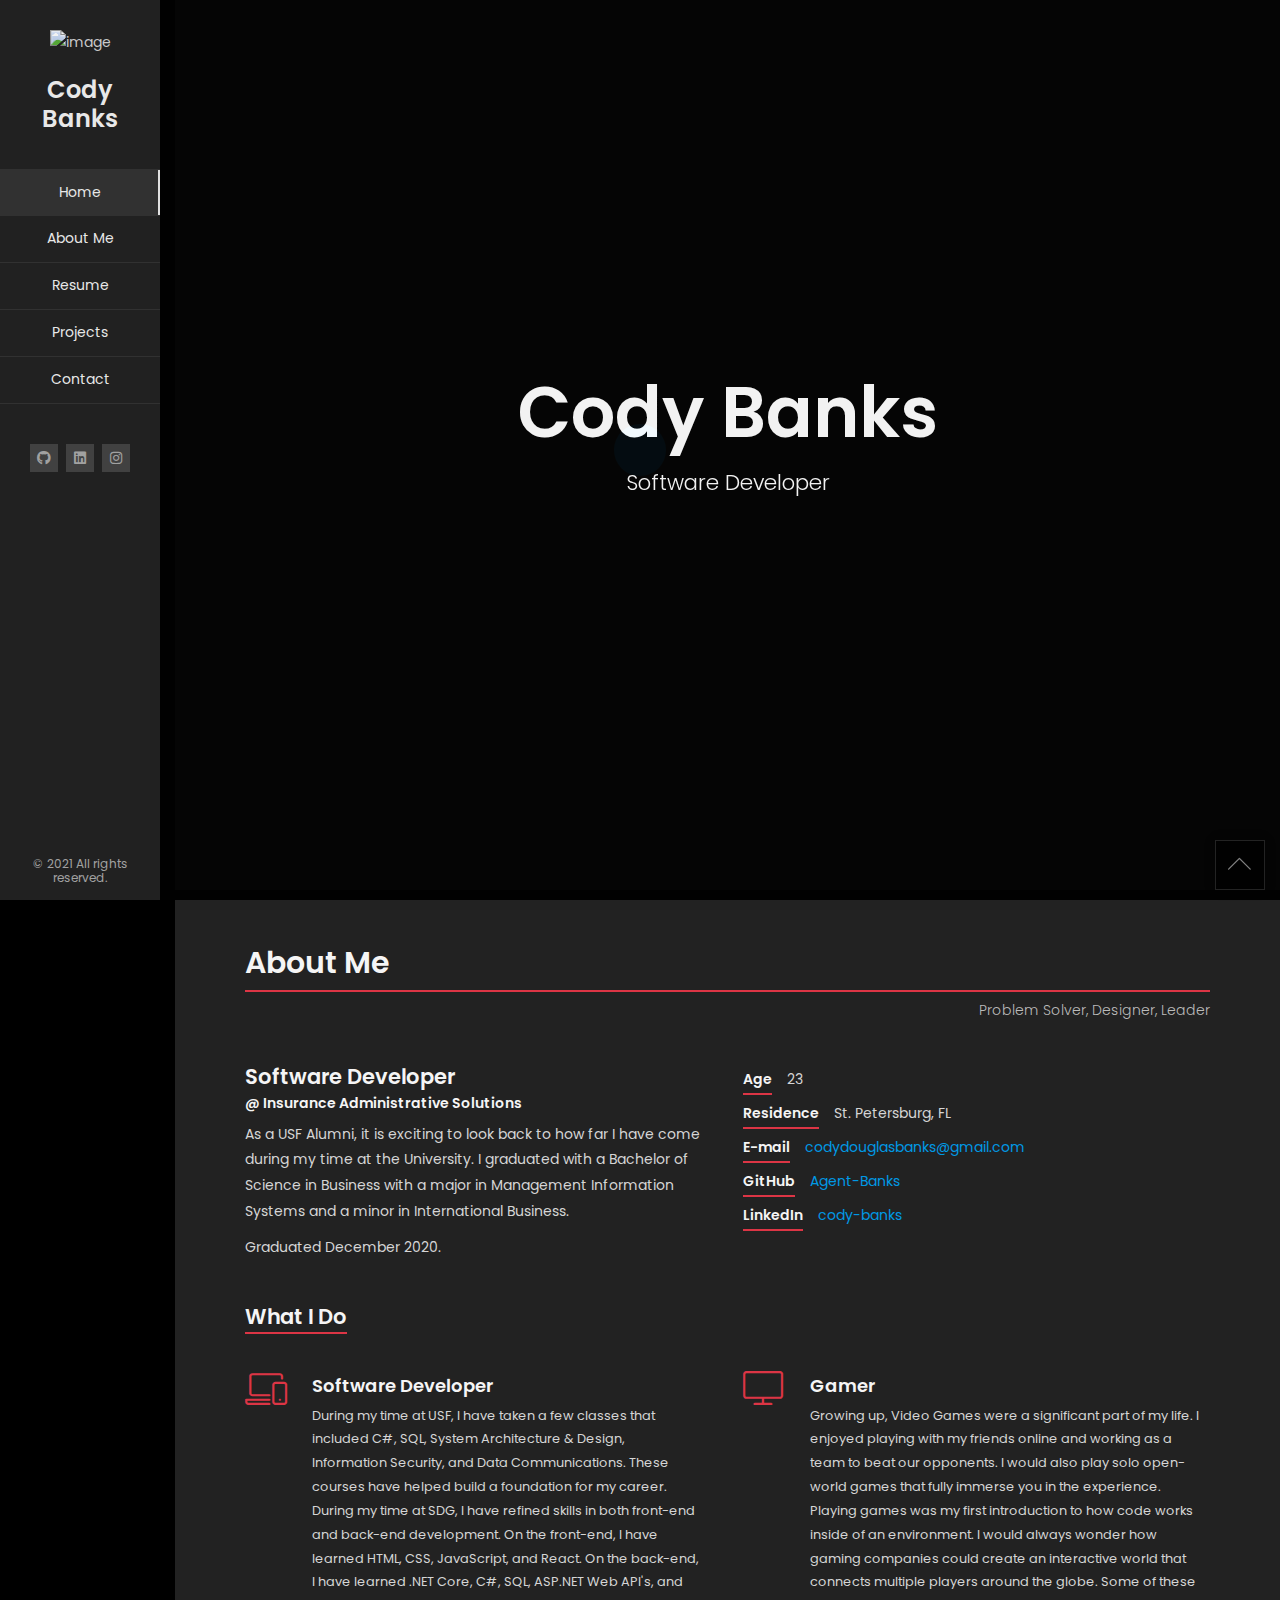
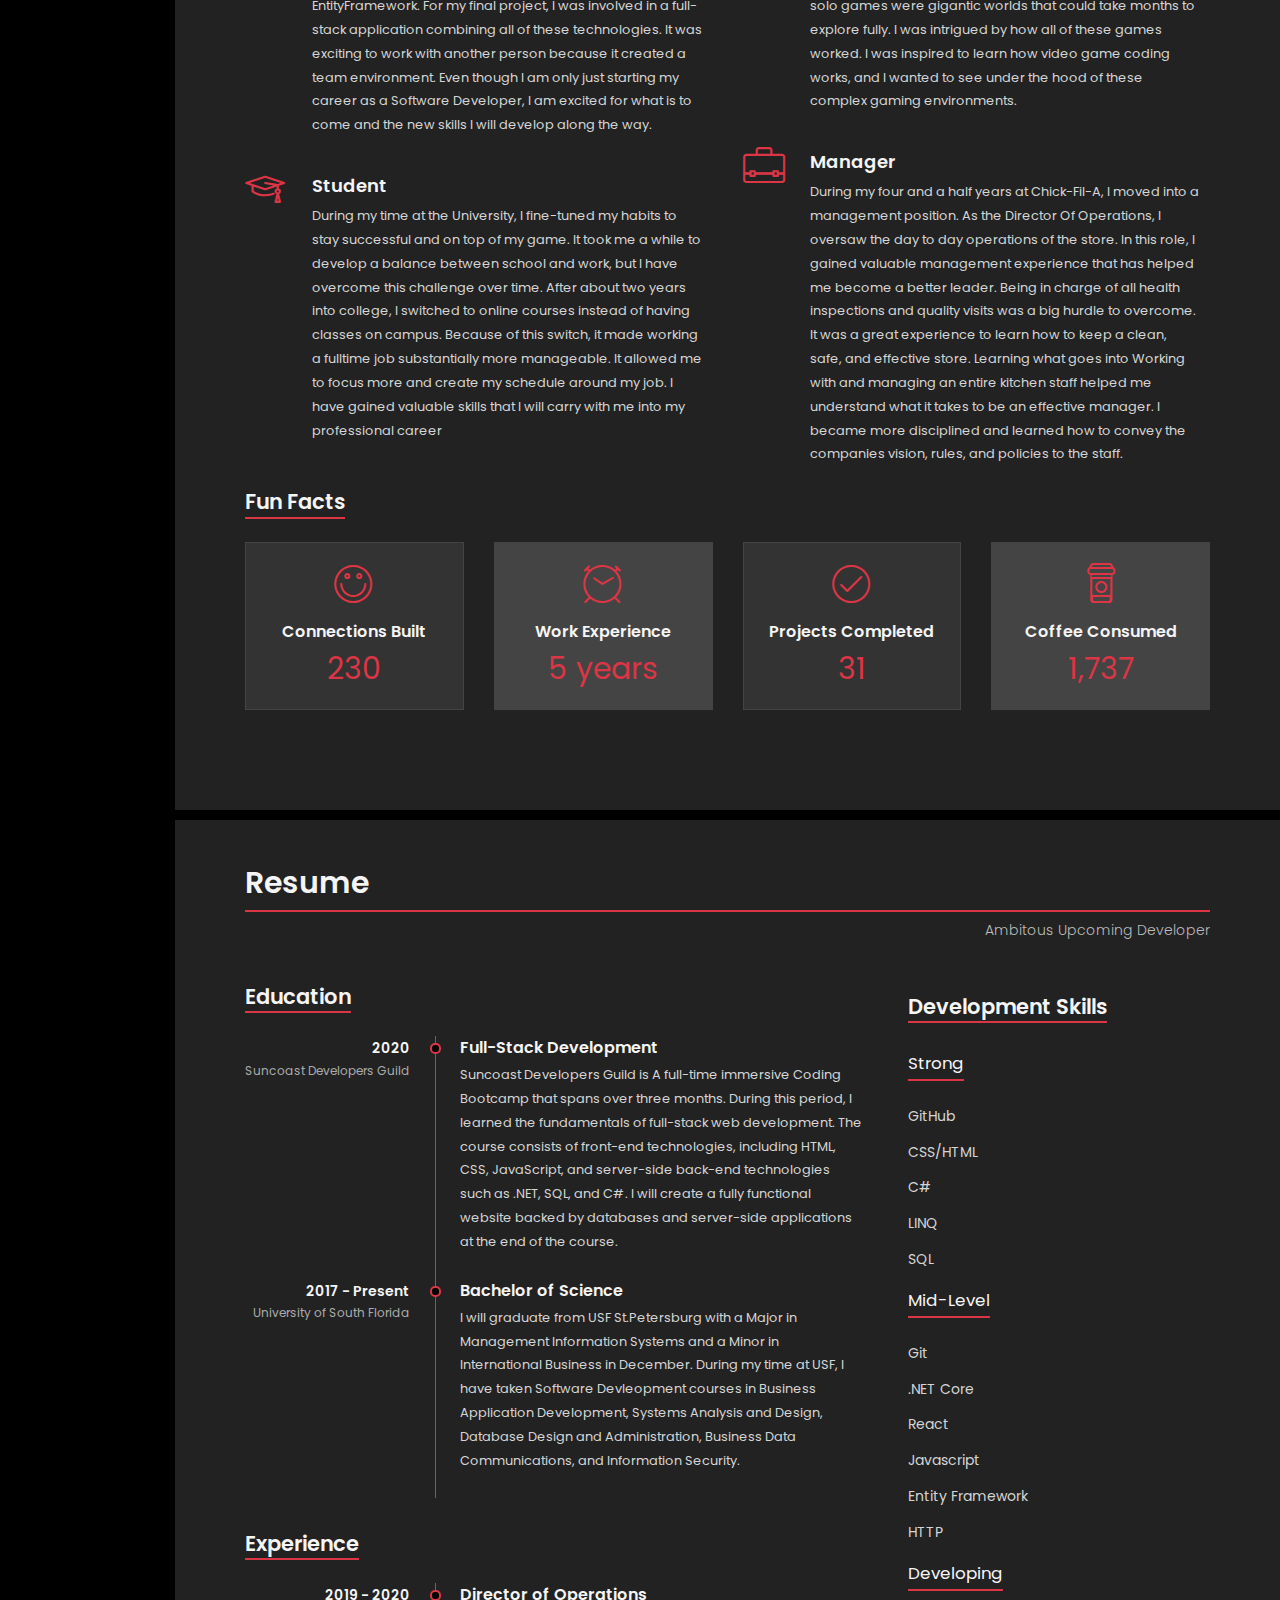
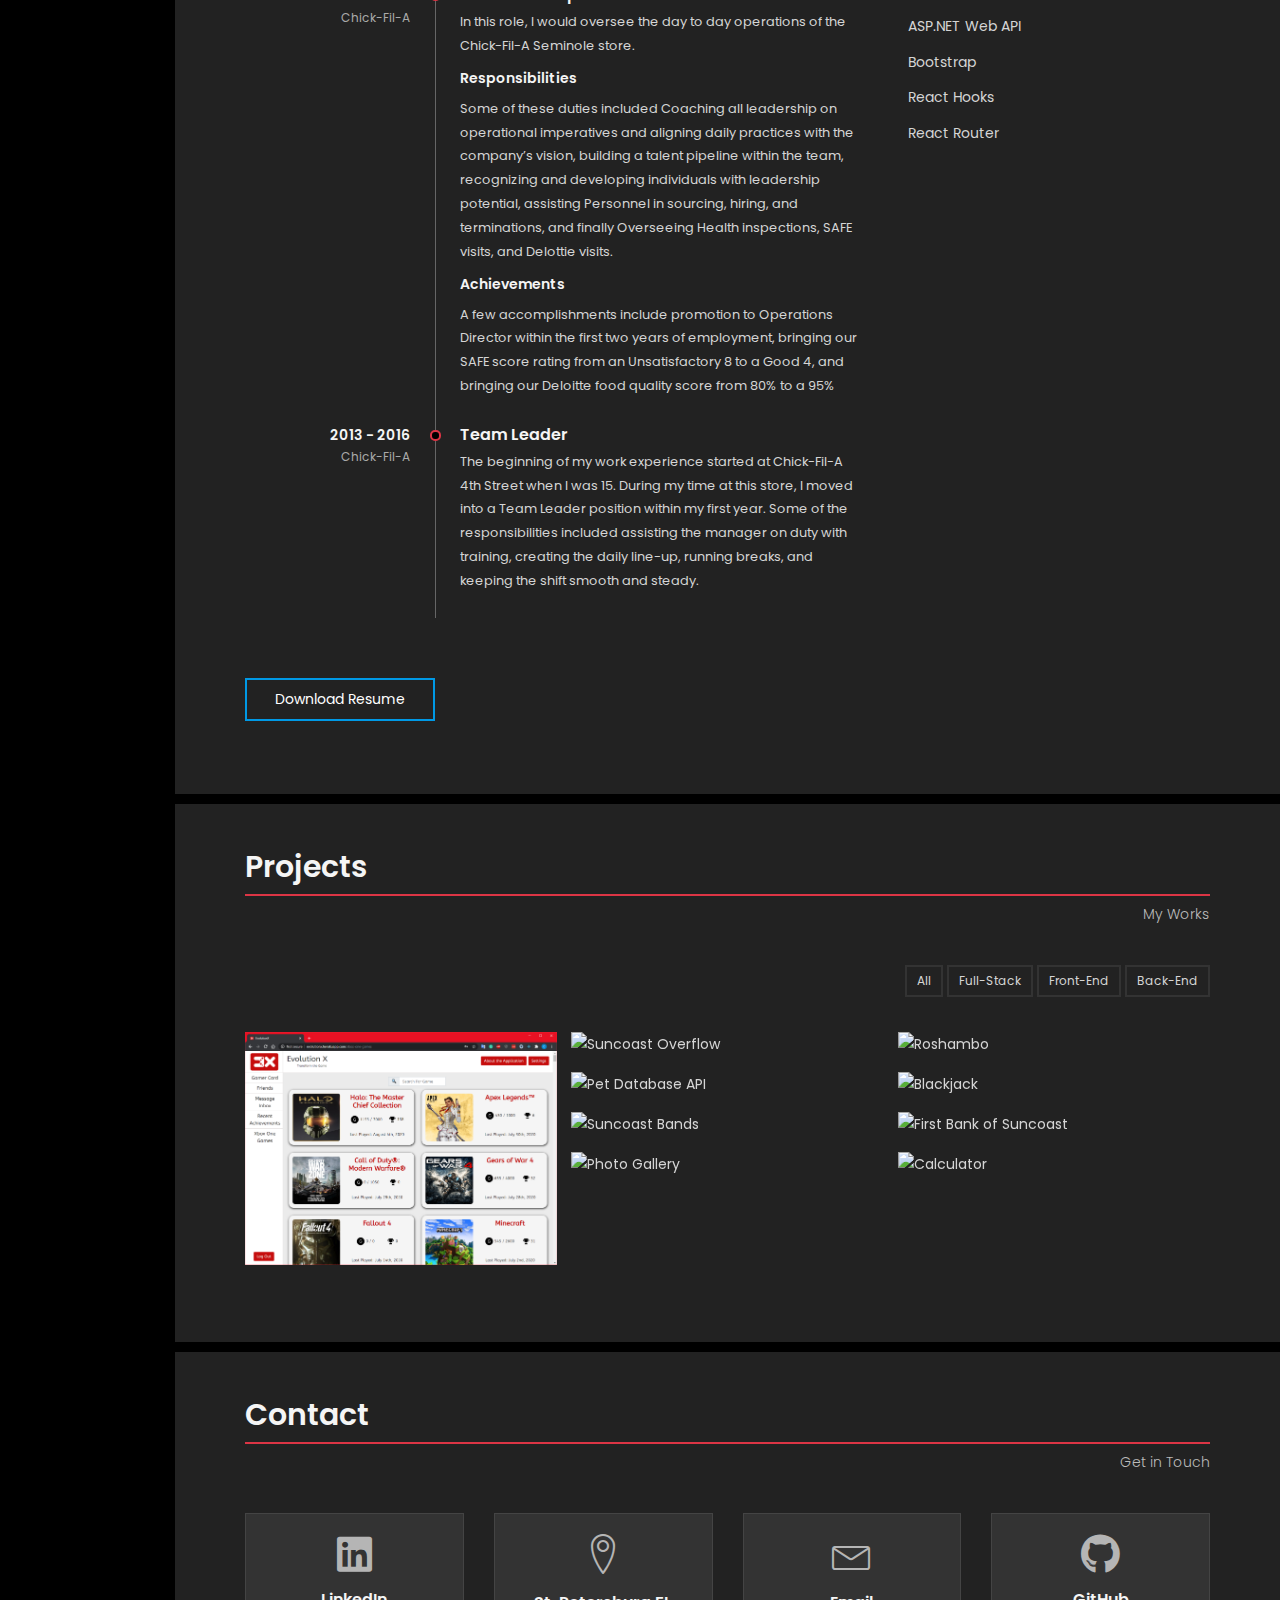
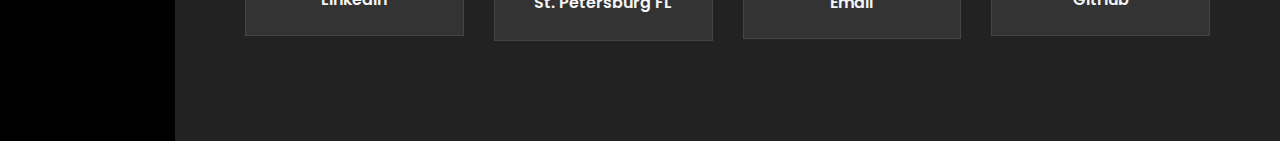
==== commit 7f1d4723: "changing theme colors" ====
--- a/index.html
+++ b/index.html
@@ -44,7 +44,7 @@
         <div class="header-content clearfix">
           <div class="my-photo">
             <img
-              src="https://media-exp1.licdn.com/dms/image/C4D03AQH5Z6axBGVWag/profile-displayphoto-shrink_200_200/0?e=1599696000&v=beta&t=0qnIGBo5JeUV3lpdeKNugskZaXDnWz78YInQ1i2w2oU"
+              src="https://media-exp1.licdn.com/dms/image/C4E03AQGX4Dz0pHQnXA/profile-displayphoto-shrink_200_200/0/1627151321692?e=1634169600&v=beta&t=GJQNicXXWZhV5rxNmC-Sj5QPnz7sqUqPBfFAVxmGdRw"
               alt="image"
             />
           </div>
@@ -80,17 +80,22 @@
 
           <!-- Social Links -->
           <div class="social-links">
-            <a href="https://github.com/codyb23" target="_blank"
+            <a href="https://github.com/Agent-Banks" target="_blank"
               ><i class="fab fa-github"></i
             ></a>
-            <a href="https://www.linkedin.com/in/cody-banks/" target="_blank"
+            <a href="https://www.linkedin.com/in/cody-banks" target="_blank"
               ><i class="fab fa-linkedin"></i
             ></a>
+            <a href="https://www.instagram.com/agent.banks" target="_blank"
+              ><i class="fab fa-instagram"></i
+            ></a>
           </div>
+
+          
           <!-- / Social Links -->
 
           <!-- Copyrights -->
-          <div class="copyrights">© 2018 All rights reserved.</div>
+          <div class="copyrights">© 2021 All rights reserved.</div>
           <!-- / Copyrights -->
         </div>
       </header>
@@ -102,7 +107,7 @@
           <div class="mobile-header-image">
             <a href="#">
               <img
-                src="https://media-exp1.licdn.com/dms/image/C4D03AQH5Z6axBGVWag/profile-displayphoto-shrink_200_200/0?e=1599696000&v=beta&t=0qnIGBo5JeUV3lpdeKNugskZaXDnWz78YInQ1i2w2oU"
+                src="https://scontent.ftpa1-1.fna.fbcdn.net/v/t1.0-9/131999710_3613480065403966_7981175945342021439_o.jpg?_nc_cat=105&ccb=3&_nc_sid=09cbfe&_nc_ohc=NcwpVGwwMOQAX_ecOhg&_nc_ht=scontent.ftpa1-1.fna&oh=5c938d20715074a3556c094d62fc0c30&oe=60521D8C"
                 alt="image"
               />
             </a>
@@ -140,9 +145,17 @@
                         <div class="item">
                           <div class="sp-subtitle">Software Developer</div>
                         </div>
-
                         <div class="item">
-                          <div class="sp-subtitle">Full - Stack Developer</div>
+                          <div class="sp-subtitle">Innovator</div>
+                        </div>
+                        <div class="item">
+                          <div class="sp-subtitle">Gamer</div>
+                        </div>
+                        <div class="item">
+                          <div class="sp-subtitle">Full-Stack Developer</div>
+                        </div>
+                        <div class="item">
+                          <div class="sp-subtitle">Designer</div>
                         </div>
                       </div>
                     </div>
@@ -165,25 +178,23 @@
                 <div class="section-content">
                   <div class="row bs-30">
                     <div class="col-xs-6 col-sm-6">
-                      <h3>Student @ The University of South Florida</h3>
+                      <h3 class="about-me-title">Software Developer</h3>
+                      <h6>@ Insurance Administrative Solutions</h6>
                       <p>
-                        As a USF student graduating in a few months, it is
-                        exciting to look back to how far I have come in these
-                        past four years. I will have completed a Bachelor of
-                        Science in Business with a major in Management
-                        Information Systems and a minor in International
-                        Business.
+                        As a USF Alumni, it is exciting to look back to how far
+                        I have come during my time at the University. I
+                        graduated with a Bachelor of Science in Business with a
+                        major in Management Information Systems and a minor in
+                        International Business.
                       </p>
-                      <p>
-                        Graduation is December 2020.
-                      </p>
+                      <p>Graduated December 2020.</p>
                     </div>
 
                     <div class="col-xs-6 col-sm-6">
                       <ul class="info-list">
                         <li>
                           <span class="title">Age</span
-                          ><span class="value">22</span>
+                          ><span class="value">23</span>
                         </li>
                         <li>
                           <span class="title">Residence</span
@@ -201,9 +212,9 @@
                           <span class="title">GitHub</span
                           ><span class="value"
                             ><a
-                              href="https://github.com/codyb23"
+                              href="https://github.com/Agent-Banks"
                               target="_blank"
-                              >codyb23</a
+                              >Agent-Banks</a
                             ></span
                           >
                         </li>
@@ -374,7 +385,7 @@
                         <div class="lm-info-block">
                           <i class="lnr lnr-smile"></i>
                           <h4>Connections Built</h4>
-                          <span class="lm-info-block-value">156</span>
+                          <span class="lm-info-block-value">230</span>
                           <span class="lm-info-block-text"></span>
                         </div>
                       </div>
@@ -663,6 +674,28 @@
 
                         <!-- Portfolio Grid -->
                         <div class="portfolio-grid four-columns">
+                          <!-- Portfolio Project 1 -->
+                          <figure
+                            class="item standard"
+                            data-groups='["category_all", "category_full-stack"]'
+                          >
+                            <div class="portfolio-item-img">
+                              <img
+                                src="images\portfolio\EvolutionX\Games.PNG"
+                                alt="EvolutionX"
+                                title=""
+                              />
+                              <a
+                                href="project-pages/evolutionx.html"
+                                class="ajax-page-load"
+                              ></a>
+                            </div>
+
+                            <i class="far fa-file-alt"></i>
+                            <h4 class="name">Evolution X</h4>
+                            <span class="category">Full-Stack</span>
+                          </figure>
+                          <!-- /Portfolio Project 2 -->
                           <!-- Portfolio Project 2 -->
                           <figure
                             class="item standard"
@@ -865,16 +898,15 @@
                   <div class="row">
                     <div class="col-xs-12 col-sm-3">
                       <div class="col-inner bs-30">
-                        <div class="lm-info-block gray-default">
-                          <a
-                            href="https://www.linkedin.com/in/cody-banks/"
-                            target="_blank"
-                            ><i class="fab fa-linkedin"></i>
-                            <h4>LinkedIn</h4></a
-                          >
-                          <span class="lm-info-block-value"></span>
-                          <span class="lm-info-block-text"></span>
-                        </div>
+                        <a
+                          class="lm-info-block gray-default"
+                          href="https://www.linkedin.com/in/cody-banks/"
+                          target="_blank"
+                          ><i class="fab fa-linkedin"></i>
+                          <h4>LinkedIn</h4></a
+                        >
+                        <span class="lm-info-block-value"></span>
+                        <span class="lm-info-block-text"></span>
                       </div>
                     </div>
 
@@ -894,27 +926,28 @@
 
                     <div class="col-xs-12 col-sm-3">
                       <div class="col-inner bs-30">
-                        <div class="lm-info-block gray-default">
-                          <a href="mailto:codydouglasbanks@gmail.com"
-                            ><i class="lnr lnr-envelope"></i>
-                            <h4>Email</h4></a
-                          >
-                          <span class="lm-info-block-value"></span>
-                          <span class="lm-info-block-text"></span>
-                        </div>
+                        <a
+                          class="lm-info-block gray-default"
+                          href="mailto:codydouglasbanks@gmail.com"
+                          ><i class="lnr lnr-envelope"></i>
+                          <h4>Email</h4></a
+                        >
+                        <span class="lm-info-block-value"></span>
+                        <span class="lm-info-block-text"></span>
                       </div>
                     </div>
 
                     <div class="col-xs-12 col-sm-3">
                       <div class="col-inner bs-30">
-                        <div class="lm-info-block gray-default">
-                          <a href="https://github.com/codyb23" target="_blank"
-                            ><i class="fab fa-github"></i>
-                            <h4>GitHub</h4></a
-                          >
-                          <span class="lm-info-block-value"></span>
-                          <span class="lm-info-block-text"></span>
-                        </div>
+                        <a
+                          class="lm-info-block gray-default"
+                          href="https://github.com/codyb23"
+                          target="_blank"
+                          ><i class="fab fa-github"></i>
+                          <h4>GitHub</h4></a
+                        >
+                        <span class="lm-info-block-value"></span>
+                        <span class="lm-info-block-text"></span>
                       </div>
                     </div>
                   </div>
--- a/css/main.css
+++ b/css/main.css
@@ -27,22 +27,20 @@
 
 ============================================================================= */
 
-
 /* ============================================================================= 
 1. Fonts
 ============================================================================= */
 /* Font Awesome icons font */
-@import url('../fonts/fontawesome-free/css/all.min.css'); /* Full icons list: https://fontawesome.com/icons?d=gallery&m=free */
+@import url("../fonts/fontawesome-free/css/all.min.css"); /* Full icons list: https://fontawesome.com/icons?d=gallery&m=free */
 
 /* Linearicons Font */
-@import url('Linearicons-Free.css'); /* Full icons list: https://linearicons.com/free */
+@import url("Linearicons-Free.css"); /* Full icons list: https://linearicons.com/free */
 
 /* 7 stroke icons font by Pixeden */
-@import url('pe-icon-7-stroke.css'); /* Full icons list: http://themes-pixeden.com/font-demos/7-stroke/index.html */
+@import url("pe-icon-7-stroke.css"); /* Full icons list: http://themes-pixeden.com/font-demos/7-stroke/index.html */
 
 /* Google fonts */
-@import url('https://fonts.googleapis.com/css?family=Poppins:200,200i,300,300i,400,400i,500,500i,600,600i,700,700i');
-
+@import url("https://fonts.googleapis.com/css?family=Poppins:200,200i,300,300i,400,400i,500,500i,600,600i,700,700i");
 
 /* ============================================================================= 
 2. General styles
@@ -68,7 +66,8 @@
   background-repeat: no-repeat;
 }
 
-body, p {
+body,
+p {
   font-family: Poppins, Helvetica, sans-serif;
   font-size: 14px;
   font-weight: 400;
@@ -86,11 +85,11 @@
   width: 8px;
   margin-left: -8px;
 }
- 
+
 body::-webkit-scrollbar-track {
-  -webkit-box-shadow: inset 0 0 2px rgba(0,0,0,0.2);
-}
- 
+  -webkit-box-shadow: inset 0 0 2px rgba(0, 0, 0, 0.2);
+}
+
 body::-webkit-scrollbar-thumb {
   background-color: #9e9e9e;
   outline: 1px solid slategrey;
@@ -108,7 +107,7 @@
 }
 
 a:hover {
-  color: #FF9800;
+  color: #ff9800;
   text-decoration: none;
   outline: none;
 }
@@ -117,31 +116,36 @@
   outline: 0;
 }
 
-h1, h2, h3, h4, h5, h6 {
-    font-family: Poppins, Helvetica, sans-serif;
-    font-weight: 600;
-    font-style: normal;
-    color: #f5f5f5;
-    line-height: 1.5em;
+h1,
+h2,
+h3,
+h4,
+h5,
+h6 {
+  font-family: Poppins, Helvetica, sans-serif;
+  font-weight: 600;
+  font-style: normal;
+  color: #f5f5f5;
+  line-height: 1.5em;
 }
 
 h1 {
-    font-size: 32px;
+  font-size: 32px;
 }
 h2 {
-    font-size: 27px;
+  font-size: 27px;
 }
 h3 {
-    font-size: 21px;
+  font-size: 21px;
 }
 h4 {
-    font-size: 18px;
+  font-size: 18px;
 }
 h5 {
-    font-size: 16px;
+  font-size: 16px;
 }
 h6 {
-    font-size: 14px;
+  font-size: 14px;
 }
 
 p {
@@ -217,10 +221,11 @@
   -moz-box-shadow: none;
   box-shadow: none;
   outline: none;
-  font-family: 'Poppins', Helvetica, sans-serif;
-}
-
-textarea.form-control, textarea.form-control:focus {
+  font-family: "Poppins", Helvetica, sans-serif;
+}
+
+textarea.form-control,
+textarea.form-control:focus {
   height: auto;
 }
 
@@ -368,7 +373,7 @@
   display: inline-block;
   position: relative;
   padding: 0.8em 2em;
-  margin-bottom: .25em;
+  margin-bottom: 0.25em;
   font-size: 1em;
   line-height: 1.2;
   border: 0;
@@ -378,7 +383,7 @@
   text-shadow: none;
   background-color: transparent;
   border-radius: 0;
-  font-family: 'Poppins', Helvetica, sans-serif;
+  font-family: "Poppins", Helvetica, sans-serif;
   -webkit-transition: all 0.3s ease-in-out;
   -moz-transition: all 0.3s ease-in-out;
   -o-transition: all 0.3s ease-in-out;
@@ -524,12 +529,11 @@
   font-style: italic;
 }
 
-
 /* ============================================================================= 
 3. Page loadig animation
 ============================================================================= */
 .no-js .preloader,
-.no-js .preloader-portfolio { 
+.no-js .preloader-portfolio {
   display: none;
 }
 .preloader,
@@ -552,7 +556,7 @@
   color: inherit;
   opacity: 1;
   transition: opacity 0.3s;
-  transform: translate3d(-50%,-50%,0);
+  transform: translate3d(-50%, -50%, 0);
 }
 
 .preloader-spinner {
@@ -561,13 +565,15 @@
   margin: 100px auto;
   background-color: #0099e5;
 
-  border-radius: 100%;  
-  -webkit-animation: sk-scaleout 1.0s infinite ease-in-out;
-  animation: sk-scaleout 1.0s infinite ease-in-out;
+  border-radius: 100%;
+  -webkit-animation: sk-scaleout 1s infinite ease-in-out;
+  animation: sk-scaleout 1s infinite ease-in-out;
 }
 
 @-webkit-keyframes sk-scaleout {
-  0% { -webkit-transform: scale(0) }
+  0% {
+    -webkit-transform: scale(0);
+  }
   100% {
     -webkit-transform: scale(1.1);
     opacity: 0;
@@ -575,10 +581,11 @@
 }
 
 @keyframes sk-scaleout {
-  0% { 
+  0% {
     -webkit-transform: scale(0);
     transform: scale(0);
-  } 100% {
+  }
+  100% {
     -webkit-transform: scale(1.1);
     transform: scale(1.1);
     opacity: 0;
@@ -626,7 +633,7 @@
   backface-visibility: hidden;
 }
 
-.section-inner.start-page-full-width+.section-inner.custom-page-content {
+.section-inner.start-page-full-width + .section-inner.custom-page-content {
   min-height: auto;
 }
 
@@ -653,7 +660,7 @@
 }
 
 .section-inner.start-page-full-width div[class^="col-"] {
-  padding: 0!important;
+  padding: 0 !important;
 }
 
 .section-inner.start-page-full-width .inner-content {
@@ -688,7 +695,7 @@
 }
 
 .hp-buttons {
-    margin-top: 30px;
+  margin-top: 30px;
 }
 
 .no-js .pt-page {
@@ -700,7 +707,8 @@
   width: 100%;
 }
 
-.pt-page-current, .no-js .pt-page {
+.pt-page-current,
+.no-js .pt-page {
   visibility: visible;
   z-index: 90;
   opacity: 1;
@@ -878,7 +886,7 @@
 }
 
 .site-main-menu:not(.dl-menu) li:first-child a {
-    border-top: 1px solid #333;
+  border-top: 1px solid #333;
 }
 
 .site-main-menu li a:hover,
@@ -893,7 +901,7 @@
   position: absolute;
   right: 0;
   bottom: 0;
-  content: '';
+  content: "";
   width: 2px;
   height: 100%;
   margin: 0 auto;
@@ -963,9 +971,6 @@
 }
 /* /Mobile menu toggle */
 
-
-
-
 /* ============================================================================= 
 6. Site content
 ============================================================================= */
@@ -981,11 +986,15 @@
 }
 
 /* custom-pages */
-.section-title-block.first-style, .section-title-block.second-style {
+.section-title-block.first-style,
+.section-title-block.second-style {
   margin-bottom: 40px;
 }
 
-.section-title-block.first-style .section-title, .page-title-wrap.first-style h2.page-title, .section-title-block.second-style .section-title, .page-title-wrap.second-style h2.page-title {
+.section-title-block.first-style .section-title,
+.page-title-wrap.first-style h2.page-title,
+.section-title-block.second-style .section-title,
+.page-title-wrap.second-style h2.page-title {
   color: #f5f5f5;
   font-size: 30px;
   font-family: Poppins, Helvetica, sans-serif;
@@ -996,13 +1005,14 @@
   line-height: 1.5em;
 }
 
-.section-title-block.second-style .section-title:after, .page-title-wrap.second-style h2.page-title:after {
-  display: block;
-  content: '';
+.section-title-block.second-style .section-title:after,
+.page-title-wrap.second-style h2.page-title:after {
+  display: block;
+  content: "";
   width: 100%;
   margin-top: 5px;
   height: 2px;
-  background-color: #666;
+  background-color: #dc3545;
   opacity: 1;
 }
 
@@ -1015,22 +1025,22 @@
   text-align: right;
 }
 
-.block-title h3, h3.comment-reply-title {
+.block-title h3,
+h3.comment-reply-title {
   display: inline-block;
   margin: 0 0 20px;
   padding-bottom: 3px;
 }
 
-.block-title h3:after, h3.comment-reply-title:after {
-  content: '';
+.block-title h3:after,
+h3.comment-reply-title:after {
+  content: "";
   display: block;
   width: 100%;
   height: 2px;
   margin-top: -1px;
-  background-color: #0099e5;
-}
-
-
+  background-color: #dc3545;
+}
 
 /* ============================================================================= 
 7. Subpages
@@ -1072,7 +1082,7 @@
 }
 
 .info-block-w-icon .ci-text p {
-  font-size: .92em;
+  font-size: 0.92em;
 }
 
 /* /Services */
@@ -1139,7 +1149,8 @@
   padding-left: 92px;
 }
 
-.testimonial-author, .info-list li .title {
+.testimonial-author,
+.info-list li .title {
   font-family: Poppins, Helvetica, sans-serif;
   font-weight: 600;
   font-style: normal;
@@ -1177,7 +1188,7 @@
   text-align: center;
   padding: 5px 0;
   margin-bottom: 30px;
-  opacity: .4;
+  opacity: 0.4;
   -webkit-transition: all 0.2s ease-in-out;
   -moz-transition: all 0.2s ease-in-out;
   -o-transition: all 0.2s ease-in-out;
@@ -1212,8 +1223,6 @@
   border-color: #0099e5;
 }
 
-
-
 /* =======================================
 7.2. Resume subpage
 ======================================= */
@@ -1258,15 +1267,15 @@
 }
 
 .timeline-second-style .divider:after {
-  content: '';
+  content: "";
   display: block;
   margin-top: 7px;
   width: 11px;
   height: 11px;
   margin-left: -5px;
   border-radius: 5px;
-  border: 2px solid #0099e5;
-  background-color: #222;
+  border: 2px solid #dc3545;
+  background-color: rgb(0, 0, 0);
 }
 
 .timeline-second-style .right-part {
@@ -1282,10 +1291,10 @@
   margin-bottom: 3px;
 }
 
-.timeline-second-style .right-part p, .timeline-second-style .right-part p>* {
-  font-size: .92em;
-}
-
+.timeline-second-style .right-part p,
+.timeline-second-style .right-part p > * {
+  font-size: 0.92em;
+}
 
 /* Skills */
 .skills-info.skills-second-style h4 {
@@ -1305,7 +1314,8 @@
   color: #aaa;
 }
 
-.pt-page .skills-second-style .skill-percentage, .pt-page .skills-second-style .skill-value {
+.pt-page .skills-second-style .skill-percentage,
+.pt-page .skills-second-style .skill-value {
   -webkit-transition: all 2s ease-in-out;
   -moz-transition: all 2s ease-in-out;
   -o-transition: all 2s ease-in-out;
@@ -1370,8 +1380,6 @@
 }
 /* /Skills */
 
-
-
 /* =======================================
 7.3. Portfolio subpage
 ======================================= */
@@ -1430,7 +1438,7 @@
 }
 
 .pf-load-more {
-    margin-top: 40px;
+  margin-top: 40px;
 }
 
 .portfolio-grid {
@@ -1505,9 +1513,9 @@
 }
 
 .portfolio-grid figure .portfolio-item-img:after {
-  content: '';
+  content: "";
   position: absolute;
-  background-color: rgba(0,0,0,.05);
+  background-color: rgba(0, 0, 0, 0.05);
   top: 0;
   right: 0;
   bottom: 0;
@@ -1598,7 +1606,6 @@
   opacity: 1;
 }
 
-
 /* =======================================
 7.4. Blog subpage
 ======================================= */
@@ -1642,11 +1649,11 @@
 }
 
 .blog-card .media-block img {
-  -webkit-transition: all .3s ease-in-out;
-  -moz-transition: all .3s ease-in-out;
-  -o-transition: all .3s ease-in-out;
-  -ms-transition: all .3s ease-in-out;
-  transition: all .3s ease-in-out;
+  -webkit-transition: all 0.3s ease-in-out;
+  -moz-transition: all 0.3s ease-in-out;
+  -o-transition: all 0.3s ease-in-out;
+  -ms-transition: all 0.3s ease-in-out;
+  transition: all 0.3s ease-in-out;
 }
 
 .blog-card .media-block:hover img {
@@ -1716,9 +1723,9 @@
 .blog-card .media-block a .mask {
   position: absolute;
   background: #4f565e;
-  background: rgba(0,0,0,.12);
-  display: inline-block;
-  font-family: 'Pe-icon-7-stroke';
+  background: rgba(0, 0, 0, 0.12);
+  display: inline-block;
+  font-family: "Pe-icon-7-stroke";
   speak: none;
   font-style: normal;
   font-weight: normal;
@@ -1764,7 +1771,8 @@
   font-weight: 300;
 }
 
-.blog-card .post-meta .item, .post-meta .item a {
+.blog-card .post-meta .item,
+.post-meta .item a {
   color: #a6a6a6;
 }
 
@@ -1777,8 +1785,6 @@
 .post-meta .item:before {
   padding-right: 5px;
 }
-
-
 
 /* =======================================
 7.5. Contact subpage
@@ -1805,14 +1811,14 @@
 }
 
 .lm-info-block i {
-    position: relative;
-    font-size: 40px;
-    color: #b5b5b5;
+  position: relative;
+  font-size: 40px;
+  color: #b5b5b5;
 }
 
 .lm-info-block h4 {
-    font-size: 16px;
-    margin-top: 10px;
+  font-size: 16px;
+  margin-top: 10px;
 }
 /* /Contact info */
 
@@ -1842,7 +1848,6 @@
   margin: 0 0 30px;
 }
 /* / Google Map */
-
 
 /* ============================================================================= 
 8. Sliders
@@ -1937,7 +1942,7 @@
   -webkit-tap-highlight-color: transparent;
 }
 
-.portfolio-page-carousel .owl-nav [class*='owl-'] {
+.portfolio-page-carousel .owl-nav [class*="owl-"] {
   color: #9e9e9e;
   margin: 0;
   padding: 4px 7px;
@@ -1961,7 +1966,7 @@
   text-rendering: auto;
 }
 
-.portfolio-page-carousel .owl-nav [class*='owl-']:before {
+.portfolio-page-carousel .owl-nav [class*="owl-"]:before {
   display: block;
 }
 
@@ -2007,7 +2012,8 @@
   display: inline-block;
 }
 
-.portfolio-page-carousel .owl-dots .owl-dot.active span, .portfolio-page-carousel .owl-dots .owl-dot:hover span {
+.portfolio-page-carousel .owl-dots .owl-dot.active span,
+.portfolio-page-carousel .owl-dots .owl-dot:hover span {
   background: #9e9e9e;
 }
 
@@ -2023,7 +2029,6 @@
   border-radius: 30px;
 }
 /* Portfolio Carousel */
-
 
 /* ============================================================================= 
 9. Portfolio Full info page
@@ -2131,7 +2136,7 @@
 }
 
 .project-general-info li {
-  margin : 0 0 10px;
+  margin: 0 0 10px;
 }
 
 .project-general-info .fa {
@@ -2313,7 +2318,7 @@
 }
 
 .entry-meta:not(.entry-meta-bottom) a:hover {
-  color: #F4511E;
+  color: #f4511e;
 }
 
 .post-tags a:hover {
@@ -2332,7 +2337,7 @@
 }
 
 .entry-meta.entry-meta-bottom .date-author > span:after {
-  content: '';
+  content: "";
   height: 14px;
   line-height: 1em;
   display: inline-block;
@@ -2480,7 +2485,7 @@
 }
 
 .entry-meta.entry-meta-top > span:after {
-  content: '';
+  content: "";
   height: 14px;
   line-height: 1em;
   display: inline-block;
@@ -2547,7 +2552,7 @@
   margin: 25px 0;
   padding: 10px 10px;
   font-size: 15px;
-  border: 1px solid #eee; 
+  border: 1px solid #eee;
 }
 
 .entry-meta-bottom .tags {
@@ -2633,9 +2638,6 @@
 .single-page-content .comments-area {
   margin: 30px 70px 0;
 }
-
-
-
 
 /* ============================================================================= 
 11. Media Queries 
@@ -2683,9 +2685,9 @@
 
   .blog-sidebar.open {
     right: 0;
-    -webkit-box-shadow: 0 0px 20px 5px rgba(0,0,0,0.08);
-    -moz-box-shadow: 0 0px 20px 5px rgba(0,0,0,0.08);
-    box-shadow: 0 0px 20px 5px rgba(0,0,0,0.08);
+    -webkit-box-shadow: 0 0px 20px 5px rgba(0, 0, 0, 0.08);
+    -moz-box-shadow: 0 0px 20px 5px rgba(0, 0, 0, 0.08);
+    box-shadow: 0 0px 20px 5px rgba(0, 0, 0, 0.08);
   }
 
   .sidebar-toggle {
@@ -2714,7 +2716,7 @@
     width: 5px;
     margin-left: -5px;
   }
-   
+
   body::-webkit-scrollbar-track,
   .pt-page::-webkit-scrollbar-track,
   .single-page-content::-webkit-scrollbar-track,
@@ -2722,7 +2724,7 @@
   .portfolio-page-content::-webkit-scrollbar-track {
     background-color: #fcfcfc;
   }
-   
+
   body::-webkit-scrollbar-thumb,
   .pt-page::-webkit-scrollbar-thumb,
   .single-page-content::-webkit-scrollbar-thumb,
@@ -2766,9 +2768,9 @@
     opacity: 1;
     overflow: auto;
     visibility: visible;
-    -webkit-box-shadow: 0 0 10px 0 rgba(0,0,0,0.18);
-    -moz-box-shadow: 0 0 10px 0 rgba(0,0,0,0.18);
-    box-shadow: 0 0 10px 0 rgba(0,0,0,0.18);
+    -webkit-box-shadow: 0 0 10px 0 rgba(0, 0, 0, 0.18);
+    -moz-box-shadow: 0 0 10px 0 rgba(0, 0, 0, 0.18);
+    box-shadow: 0 0 10px 0 rgba(0, 0, 0, 0.18);
     -webkit-transition: all 0s ease-in-out;
     -moz-transition: all 0s ease-in-out;
     -o-transition: all 0s ease-in-out;
@@ -2889,7 +2891,7 @@
   }
 
   .section-inner.start-page-full-width {
-    padding:  0 0 15px;
+    padding: 0 0 15px;
   }
 
   .page-content,
@@ -2930,7 +2932,7 @@
     display: none;
   }
 
- .section-title-block.first-style {
+  .section-title-block.first-style {
     display: block;
     text-align: left;
   }
@@ -3006,7 +3008,7 @@
 
   .ajax-page-wrapper {
     padding-left: 20px;
-    padding-right: 20px; 
+    padding-right: 20px;
   }
 
   .lm-pricing .lm-package {
@@ -3137,7 +3139,7 @@
 
   .portfolio-page-carousel .owl-nav .owl-prev,
   .portfolio-page-carousel .owl-nav .owl-next {
-    background-color: rgba(255,255,255,.55);
+    background-color: rgba(255, 255, 255, 0.55);
   }
 
   .single-page-content .portfolio-page-content {
@@ -3269,7 +3271,6 @@
   }
 }
 
-
 /* ============================================================================= 
 12. Updates
 ============================================================================= */
@@ -3282,9 +3283,14 @@
   overflow: hidden;
 }
 
+.about-me-title{
+
+  margin-bottom: 0;
+}
+
 .start-page .section-inner {
   background-color: transparent;
-  background-image: url(../images/kerge_start_page_1.jpg);
+  background-image: url(../images/Halo.png);
   -webkit-backface-visibility: hidden;
   backface-visibility: hidden;
   background-attachment: fixed;
@@ -3297,14 +3303,14 @@
 }
 
 .start-page .section-inner .mask {
-  content: '';
+  content: "";
   position: absolute;
   height: 100%;
   top: 0;
   right: 0;
   left: 0;
   bottom: 0;
-  background: rgba(10,10,10,0.45);
+  background: rgba(10, 10, 10, 0.45);
 }
 
 .start-page .title-block {
@@ -3343,7 +3349,7 @@
   font-weight: 400;
   display: block;
   margin: 10px 0;
-  color: #0099e5;
+  color: #dc3545;
 }
 
 .lmpixels-scroll-to-top {
@@ -3367,9 +3373,9 @@
   -o-transition: all 0.2s ease-in-out;
   -ms-transition: all 0.2s ease-in-out;
   transition: all 0.2s ease-in-out;
-  -webkit-box-shadow: 0 0 12px 0 rgba(0,0,0,.12);
-  -moz-box-shadow: 0 0 12px 0 rgba(0,0,0,.12);
-  box-shadow: 0 0 12px 0 rgba(0,0,0,.12);
+  -webkit-box-shadow: 0 0 12px 0 rgba(0, 0, 0, 0.12);
+  -moz-box-shadow: 0 0 12px 0 rgba(0, 0, 0, 0.12);
+  box-shadow: 0 0 12px 0 rgba(0, 0, 0, 0.12);
 }
 
 .lmpixels-scroll-to-top:hover {
@@ -3400,11 +3406,11 @@
 }
 
 .info-list li .title:after {
-  content: '';
+  content: "";
   display: block;
   width: 100%;
   height: 2px;
-  background-color: #0099e5;
+  background-color: #dc3545;
 }
 
 @media only screen and (max-width: 991px) {
@@ -3475,7 +3481,7 @@
   opacity: 1;
   visibility: visible;
 }
-.one-page-style  .pt-page.start-page {
+.one-page-style .pt-page.start-page {
   min-height: 100vh;
 }
 .one-page-style .pt-page:last-child {
@@ -3493,4 +3499,4 @@
 .blog-masonry {
   margin-bottom: 0;
 }
-/* /V2.4 - 17 January 2020 */+/* /V2.4 - 17 January 2020 */
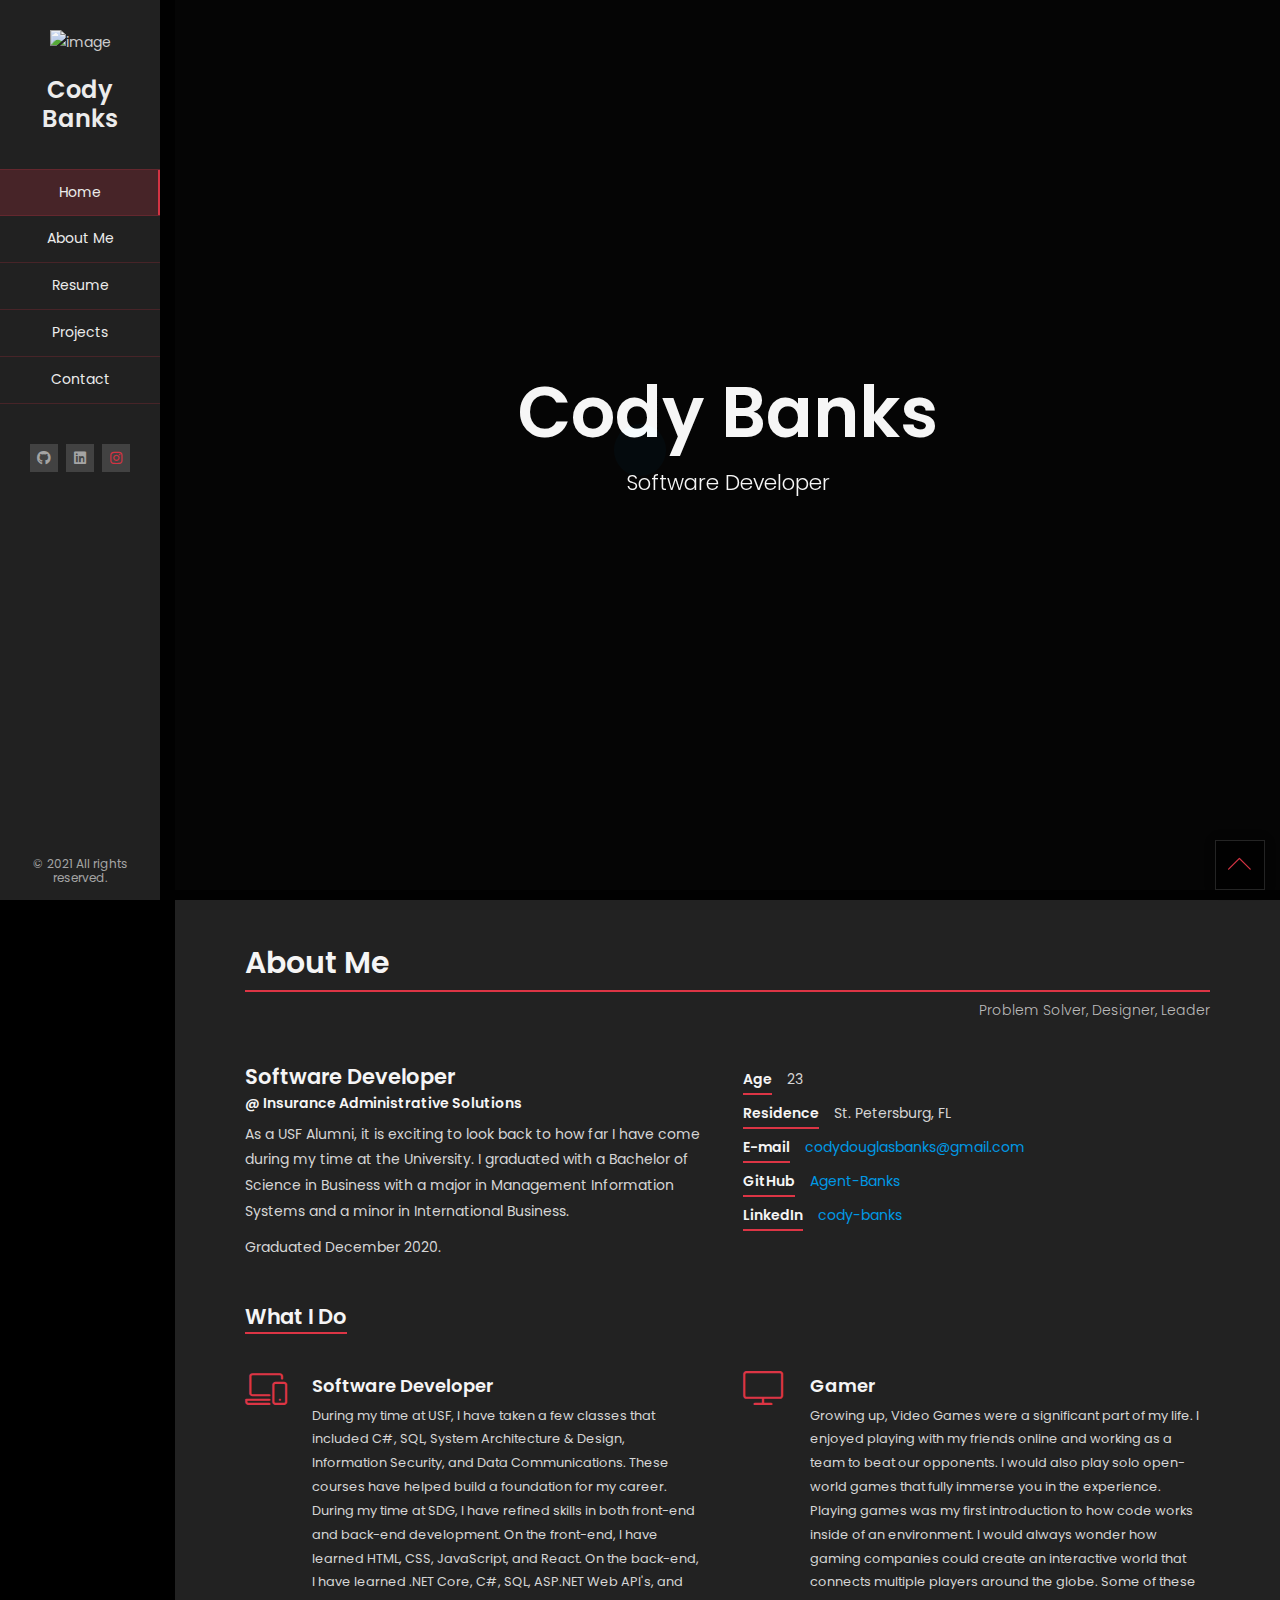
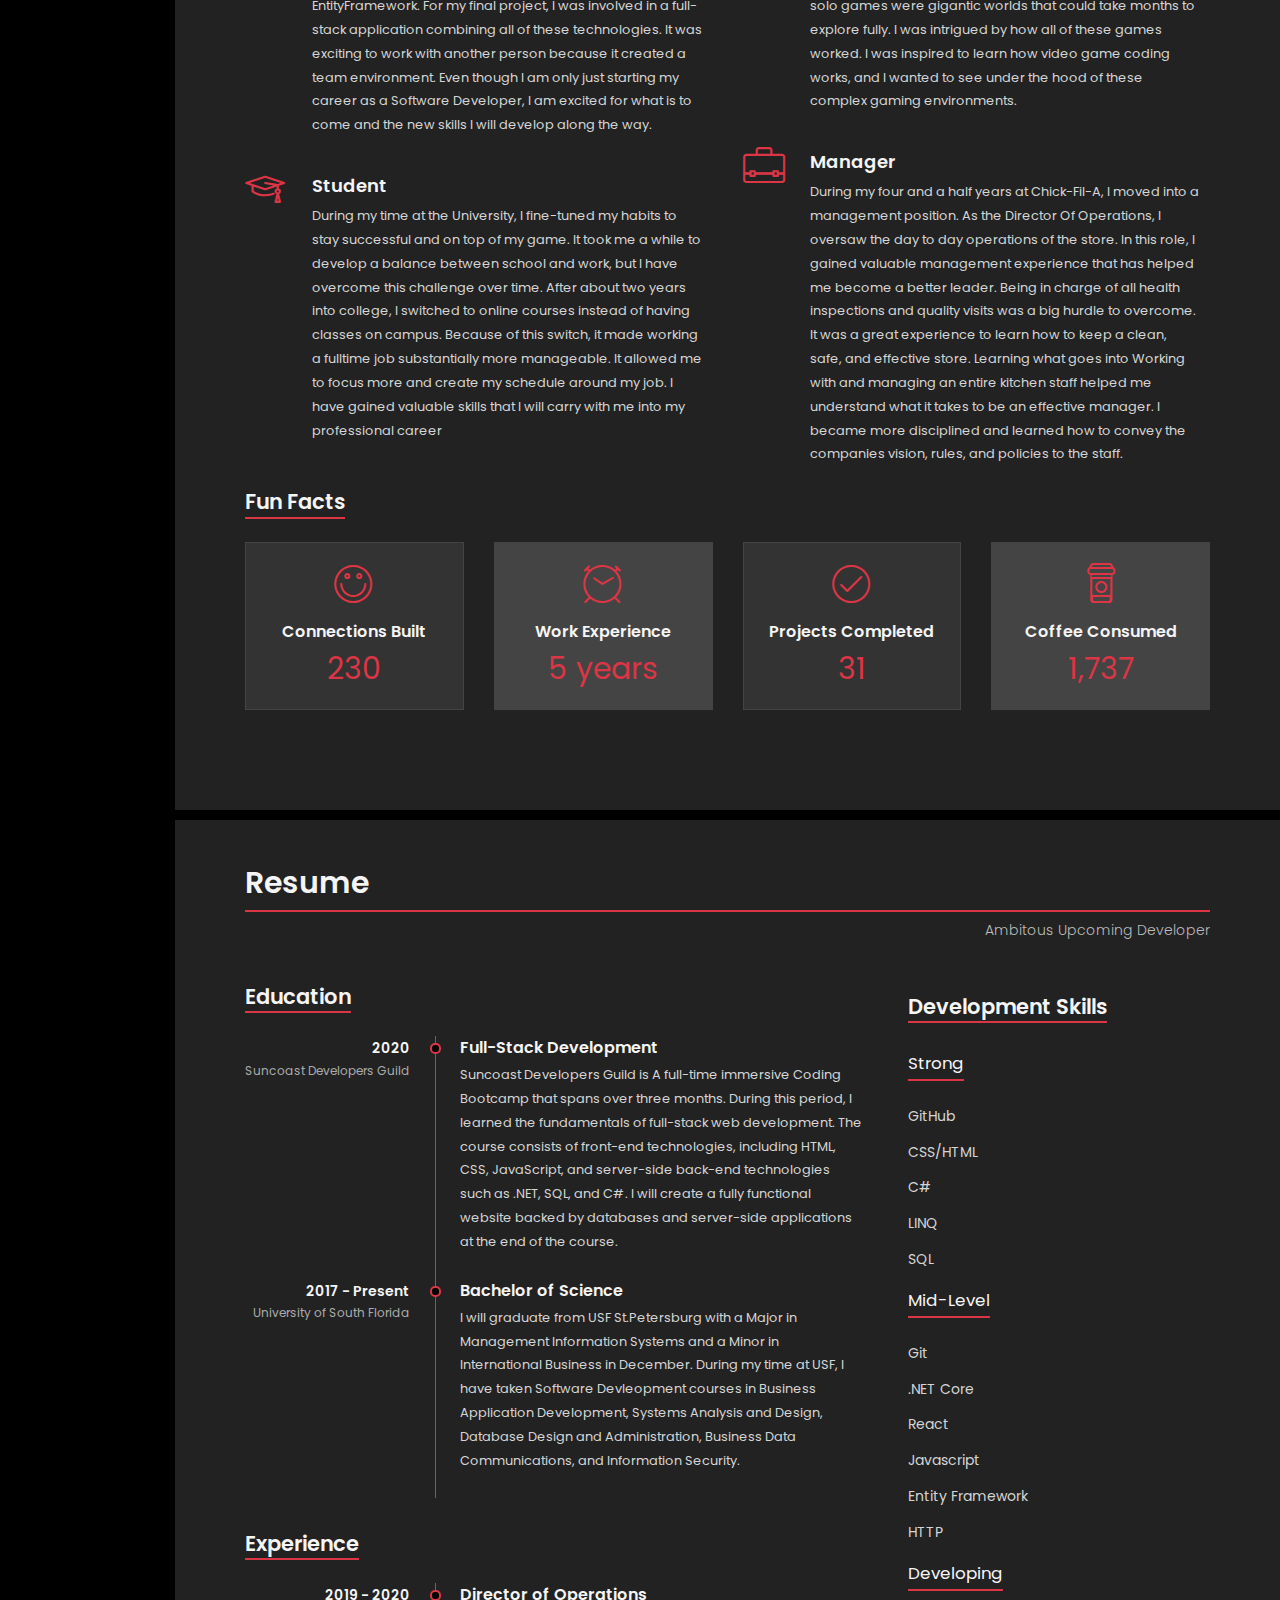
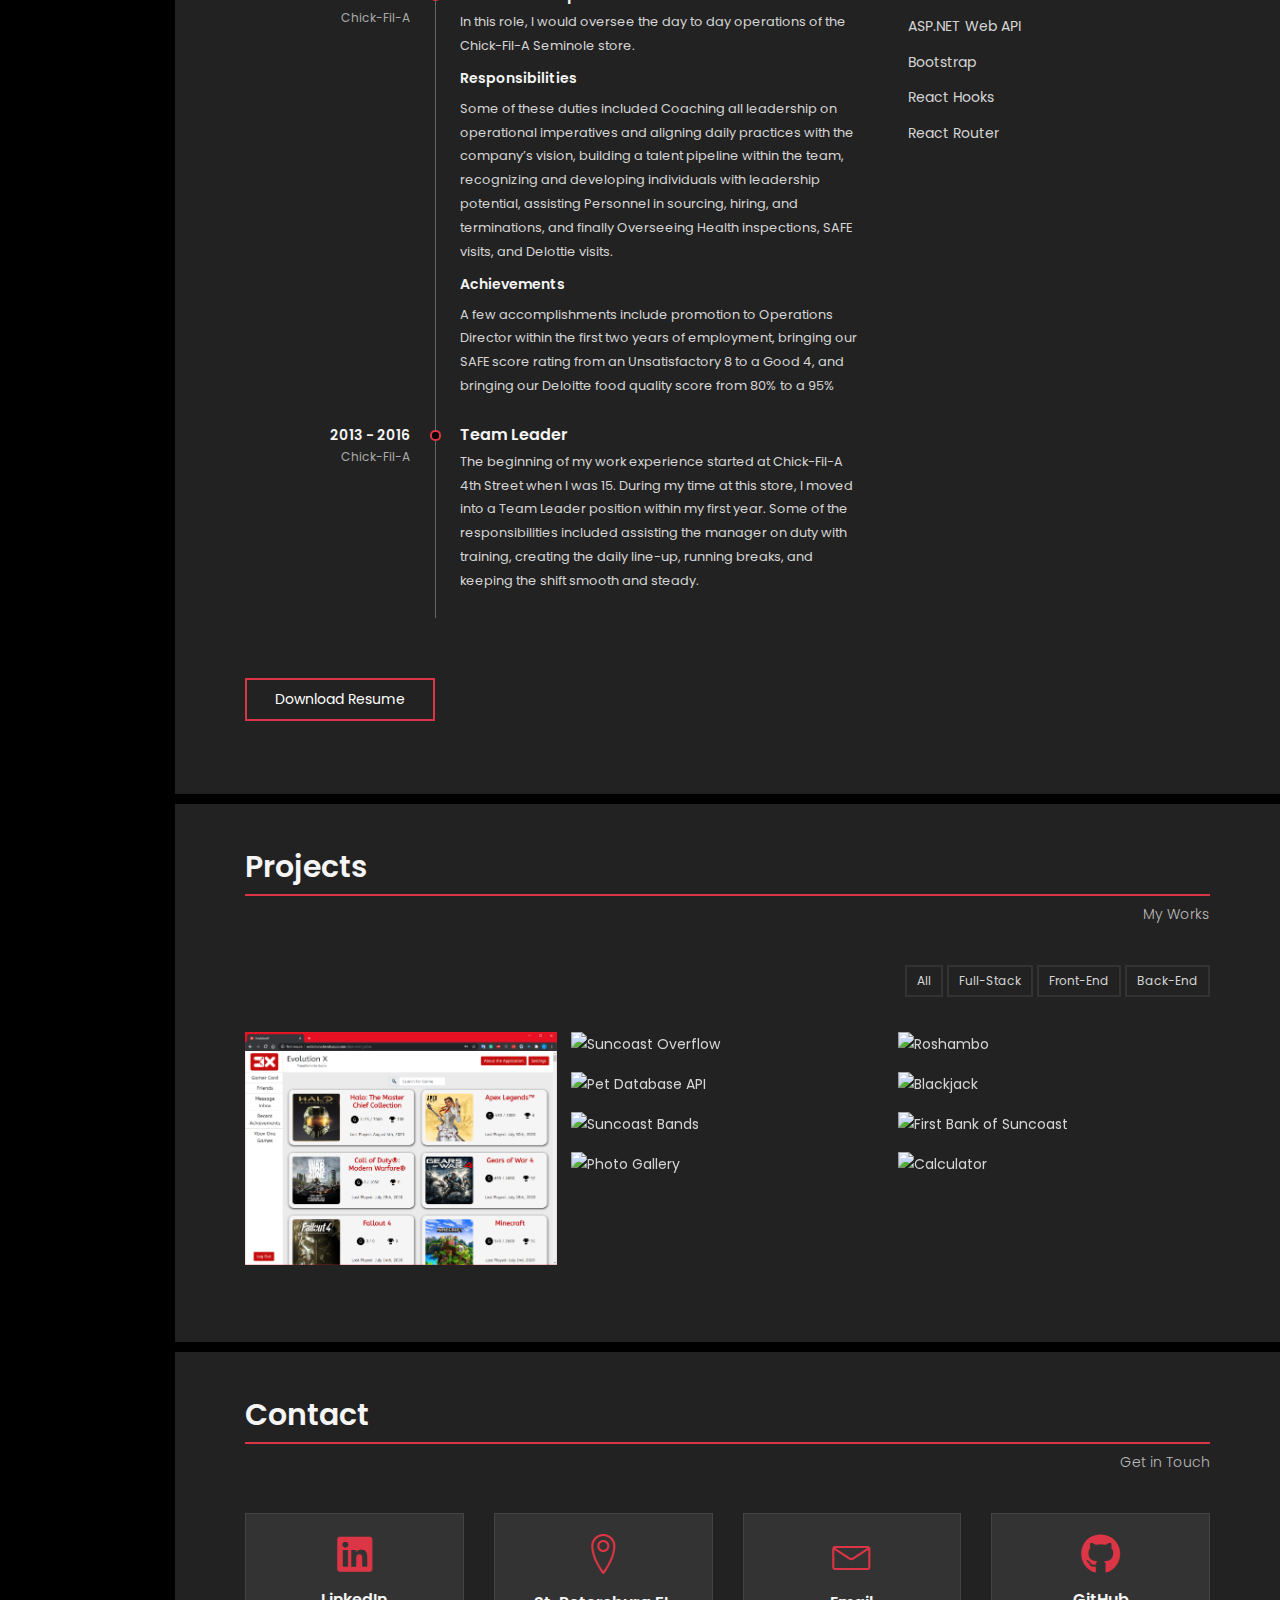
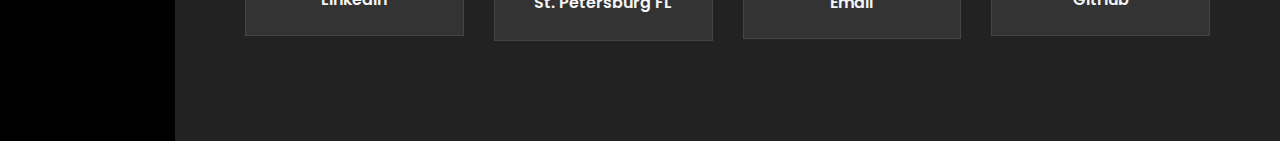
==== commit c94d2762: "more color changes. On hover etc" ====
--- a/index.html
+++ b/index.html
@@ -116,7 +116,7 @@
         </div>
 
         <a class="menu-toggle mobile-visible">
-          <i class="fa fa-bars"></i>
+          <i class="fa fa-bars" style="color:#dc3545"></i>
         </a>
       </div>
       <!-- /Mobile Header -->
--- a/css/main.css
+++ b/css/main.css
@@ -107,7 +107,7 @@
 }
 
 a:hover {
-  color: #ff9800;
+  color: #dc3545;
   text-decoration: none;
   outline: none;
 }
@@ -378,7 +378,7 @@
   line-height: 1.2;
   border: 0;
   outline: 0;
-  border: 2px solid #0099e5;
+  border: 2px solid #dc3545;
   color: #fff;
   text-shadow: none;
   background-color: transparent;
@@ -399,8 +399,8 @@
 input[type="button"]:focus,
 input[type="submit"]:hover,
 input[type="submit"]:focus {
-  background-color: #0099e5;
-  border-color: #0099e5;
+  background-color: #dc3545;
+  border-color: #dc3545;
   color: #fff;
 }
 
@@ -881,17 +881,17 @@
   text-align: center;
   position: relative;
   text-decoration: none;
-  border-bottom: 1px solid #333;
+  border-bottom: 1px solid #dc354536;
   outline: none;
 }
 
 .site-main-menu:not(.dl-menu) li:first-child a {
-  border-top: 1px solid #333;
+  border-top: 1px solid #dc354536;
 }
 
 .site-main-menu li a:hover,
 .site-main-menu li a.active {
-  background-color: #333;
+  background-color: #dc354536;
   color: #f5f5f5;
 }
 
@@ -905,7 +905,7 @@
   width: 2px;
   height: 100%;
   margin: 0 auto;
-  background-color: #eee;
+  background-color: #dc3545;
   -webkit-transition: all 0.18s ease-out;
   -moz-transition: all 0.18s ease-out;
   transition: all 0.18s ease-out;
@@ -1810,10 +1810,14 @@
   transition: all 0.2s ease-in-out;
 }
 
+.lm-info-block:hover {
+  background: #000000;
+}
+
 .lm-info-block i {
   position: relative;
   font-size: 40px;
-  color: #b5b5b5;
+  color: #dc3545;
 }
 
 .lm-info-block h4 {
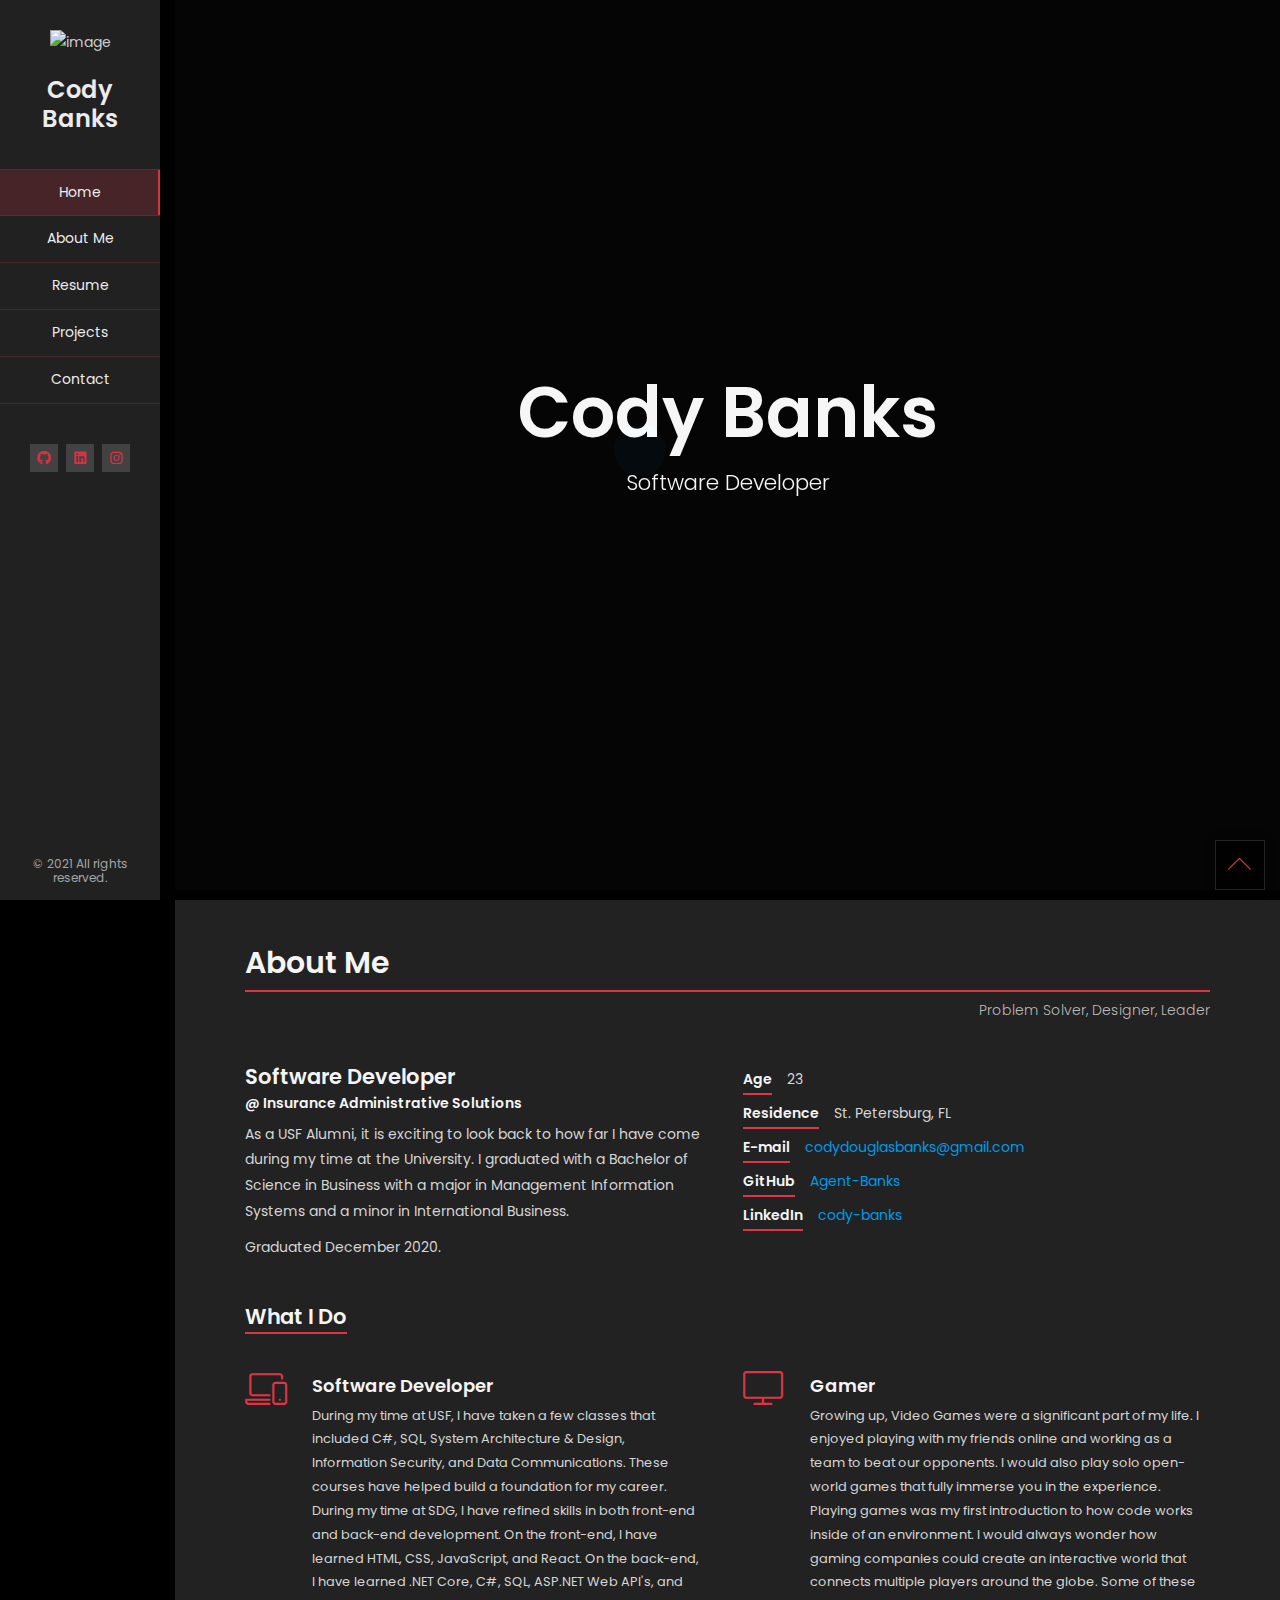
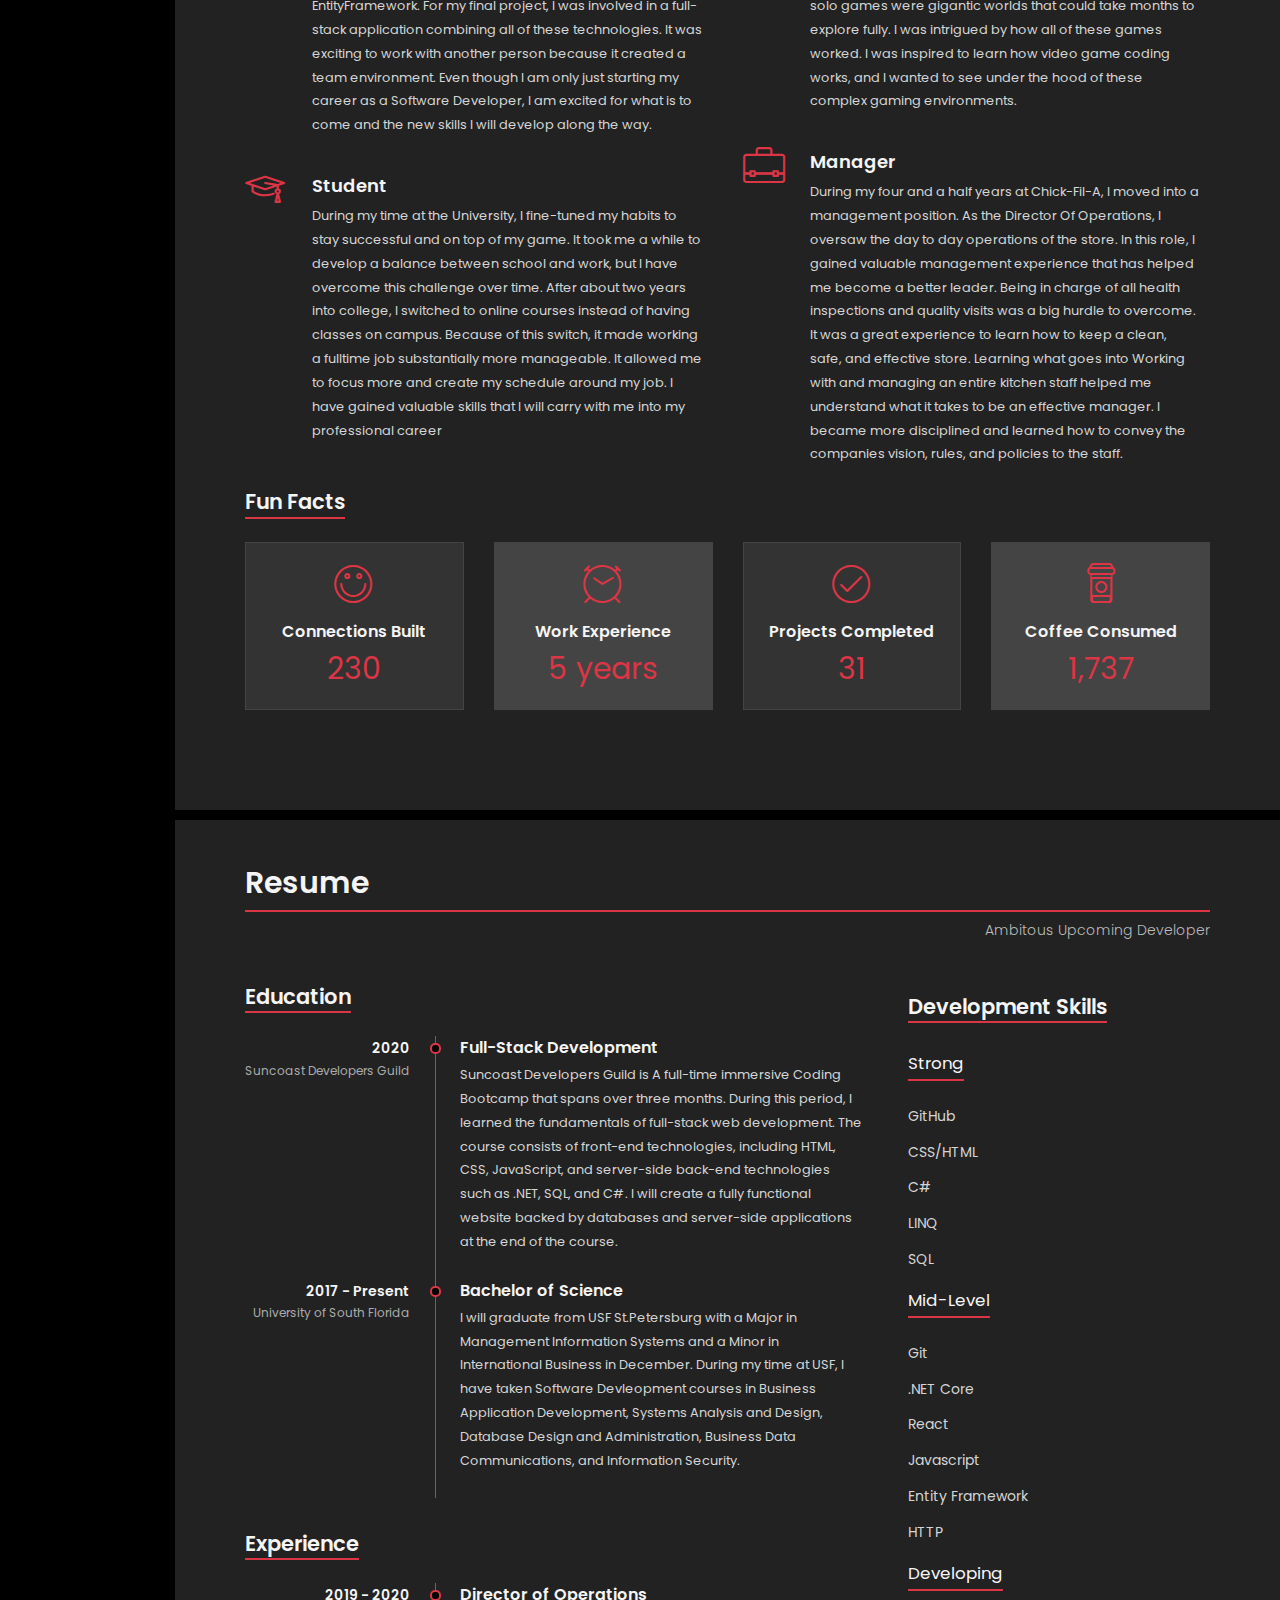
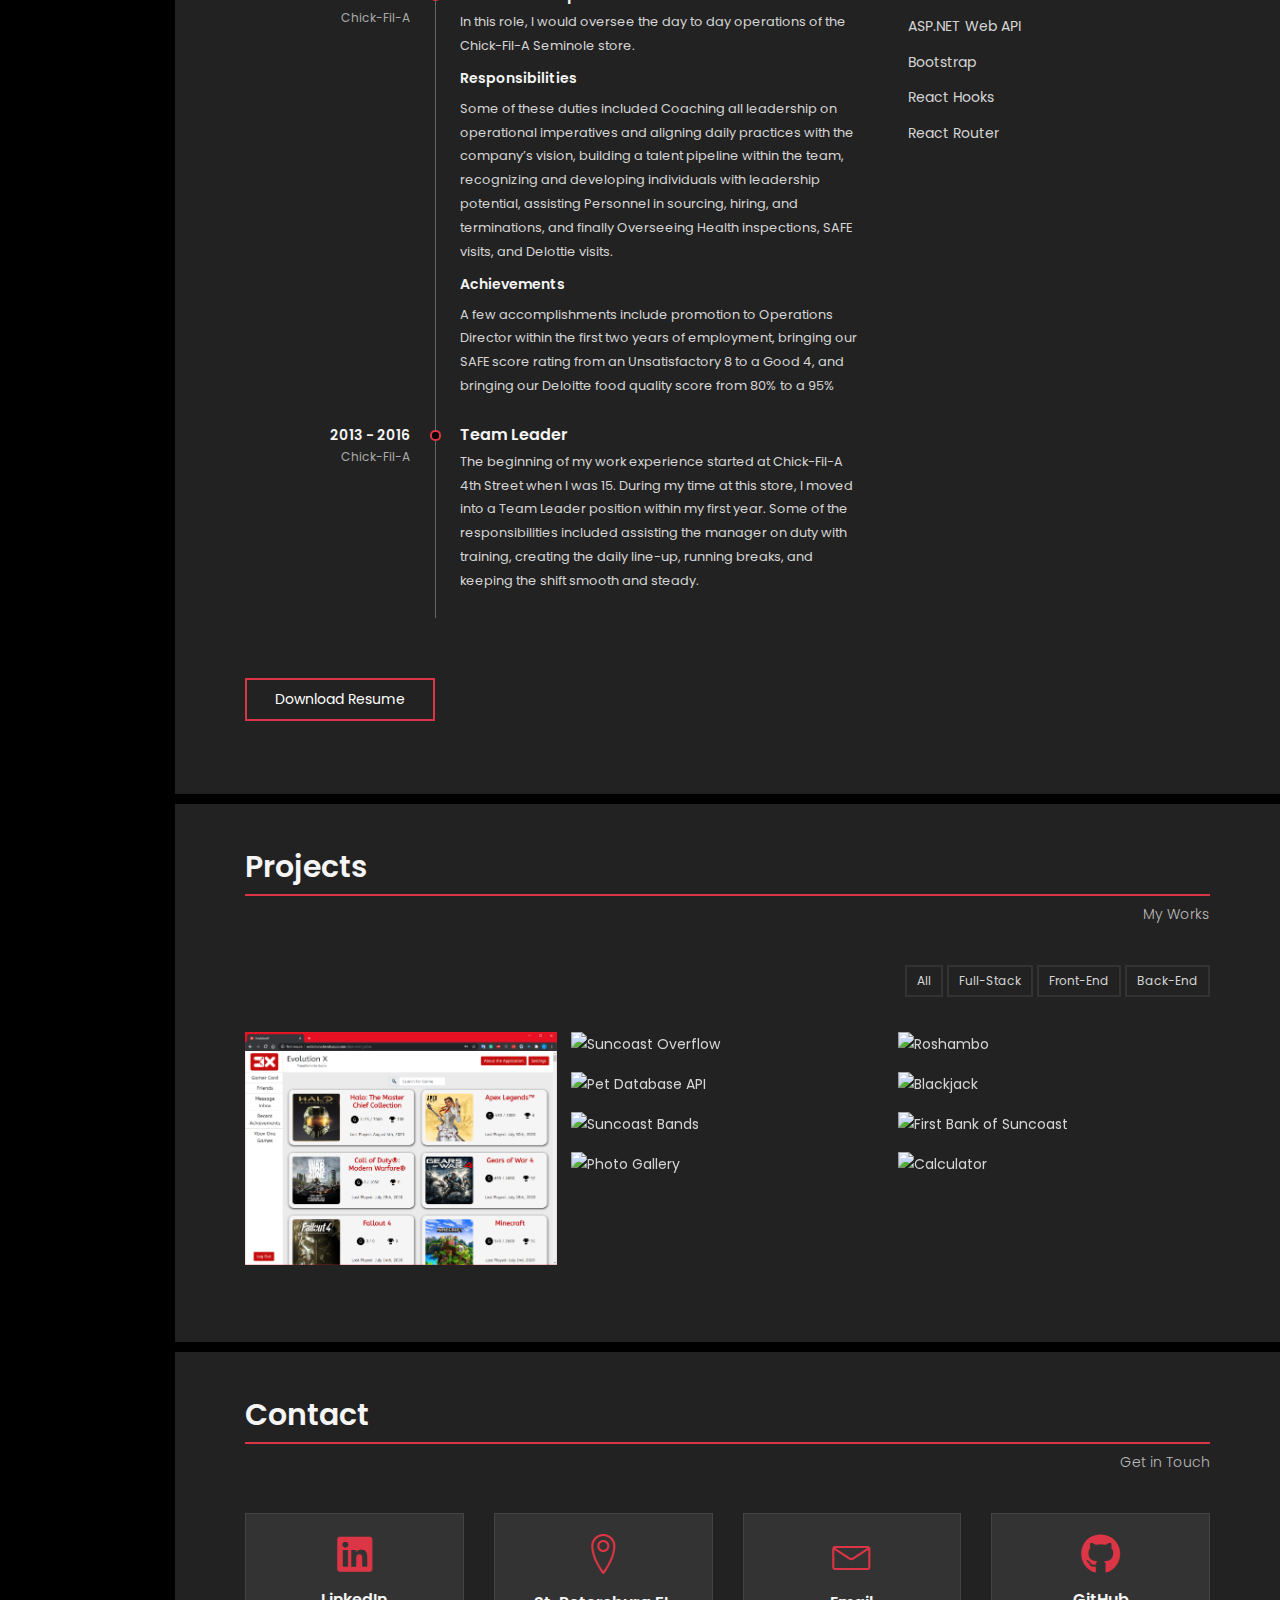
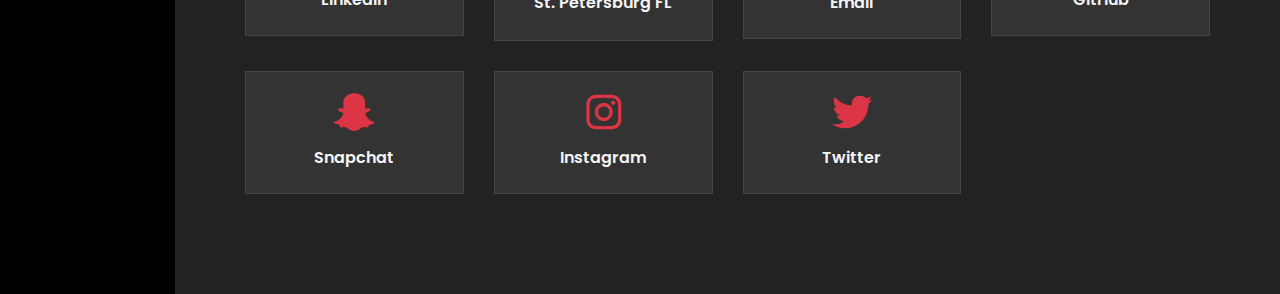
==== commit 1a8e7b22: "more social links added" ====
--- a/index.html
+++ b/index.html
@@ -107,7 +107,7 @@
           <div class="mobile-header-image">
             <a href="#">
               <img
-                src="https://scontent.ftpa1-1.fna.fbcdn.net/v/t1.0-9/131999710_3613480065403966_7981175945342021439_o.jpg?_nc_cat=105&ccb=3&_nc_sid=09cbfe&_nc_ohc=NcwpVGwwMOQAX_ecOhg&_nc_ht=scontent.ftpa1-1.fna&oh=5c938d20715074a3556c094d62fc0c30&oe=60521D8C"
+                src="https://media-exp1.licdn.com/dms/image/C4E03AQGX4Dz0pHQnXA/profile-displayphoto-shrink_200_200/0/1627151321692?e=1634169600&v=beta&t=GJQNicXXWZhV5rxNmC-Sj5QPnz7sqUqPBfFAVxmGdRw"
                 alt="image"
               />
             </a>
@@ -936,7 +936,7 @@
                         <span class="lm-info-block-text"></span>
                       </div>
                     </div>
-
+                    
                     <div class="col-xs-12 col-sm-3">
                       <div class="col-inner bs-30">
                         <a
@@ -949,8 +949,55 @@
                         <span class="lm-info-block-value"></span>
                         <span class="lm-info-block-text"></span>
                       </div>
-                    </div>
+                    </div>                   
+
+                    <div class="col-xs-12 col-sm-3">
+                      <div class="col-inner bs-30">
+                        <a
+                          class="lm-info-block gray-default"
+                          href="https://github.com/codyb23"
+                          target="_blank"
+                          ><i class="fab fa-snapchat-ghost"></i>
+                          <h4>Snapchat</h4></a
+                        >
+                        <span class="lm-info-block-value"></span>
+                        <span class="lm-info-block-text"></span>
+                      </div>
+                    </div>
+
+                    <div class="col-xs-12 col-sm-3">
+                      <div class="col-inner bs-30">
+                        <a
+                          class="lm-info-block red-default"
+                          href="https://www.instagram.com/agent.banks"
+                          target="_blank"
+                          ><i class="fab fa-instagram"></i>
+                          <h4>Instagram</h4></a
+                        >
+                        <span class="lm-info-block-value"></span>
+                        <span class="lm-info-block-text"></span>
+                      </div>
+                    </div>
+
+                    <div class="col-xs-12 col-sm-3">
+                      <div class="col-inner bs-30">
+                        <a
+                          class="lm-info-block red-default"
+                          href="https://twitter.com/Agent_Banks_"
+                          target="_blank"
+                          ><i class="fab fa-twitter"></i>
+                          <h4>Twitter</h4></a
+                        >
+                        <span class="lm-info-block-value"></span>
+                        <span class="lm-info-block-text"></span>
+                      </div>
+                    </div>
+
                   </div>
+                  <div class="row">              
+
+                  </div>
+
                 </div>
               </div>
             </section>
--- a/css/main.css
+++ b/css/main.css
@@ -938,7 +938,8 @@
 }
 
 .header .social-links a:hover {
-  background-color: #0099e5;
+  background-color: #000000;
+  border: 1px solid #dc3545;
 }
 
 .header .social-links a i {
@@ -1812,6 +1813,7 @@
 
 .lm-info-block:hover {
   background: #000000;
+  border: 1px solid #dc3545;
 }
 
 .lm-info-block i {
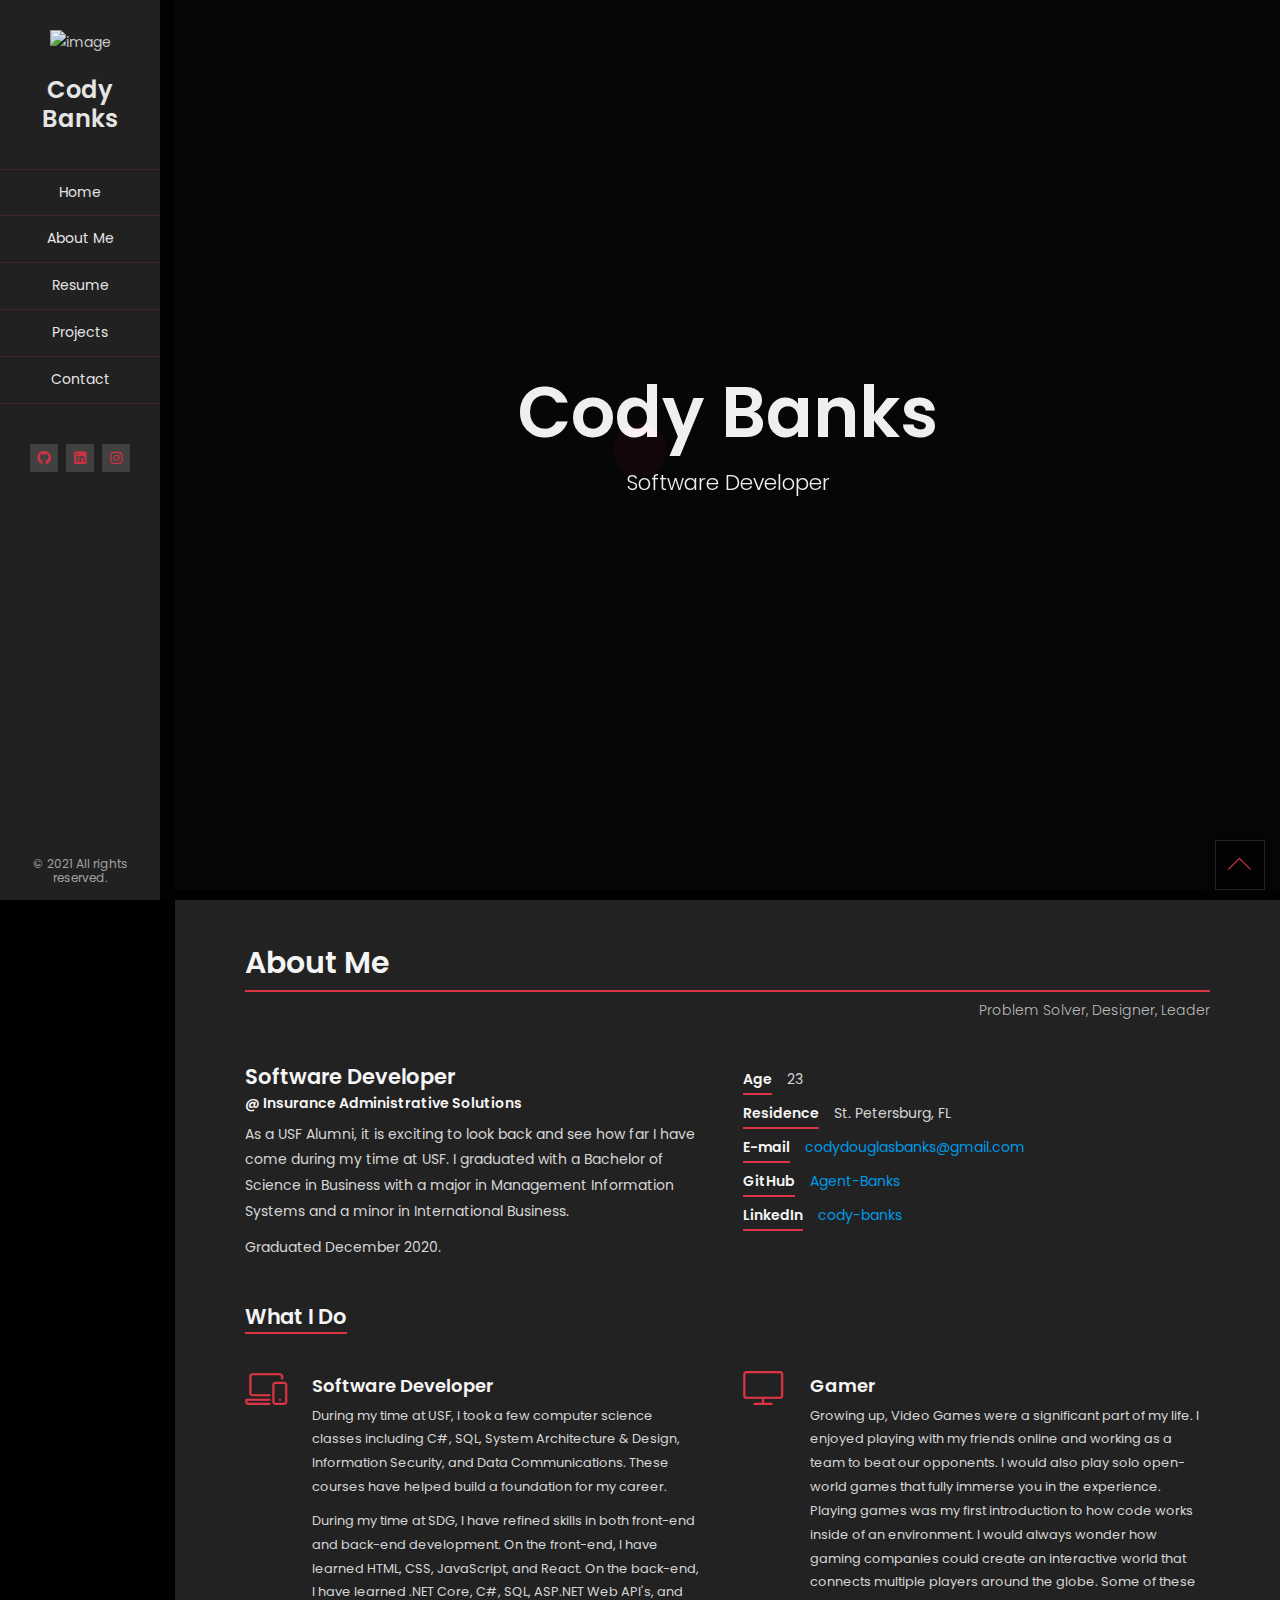
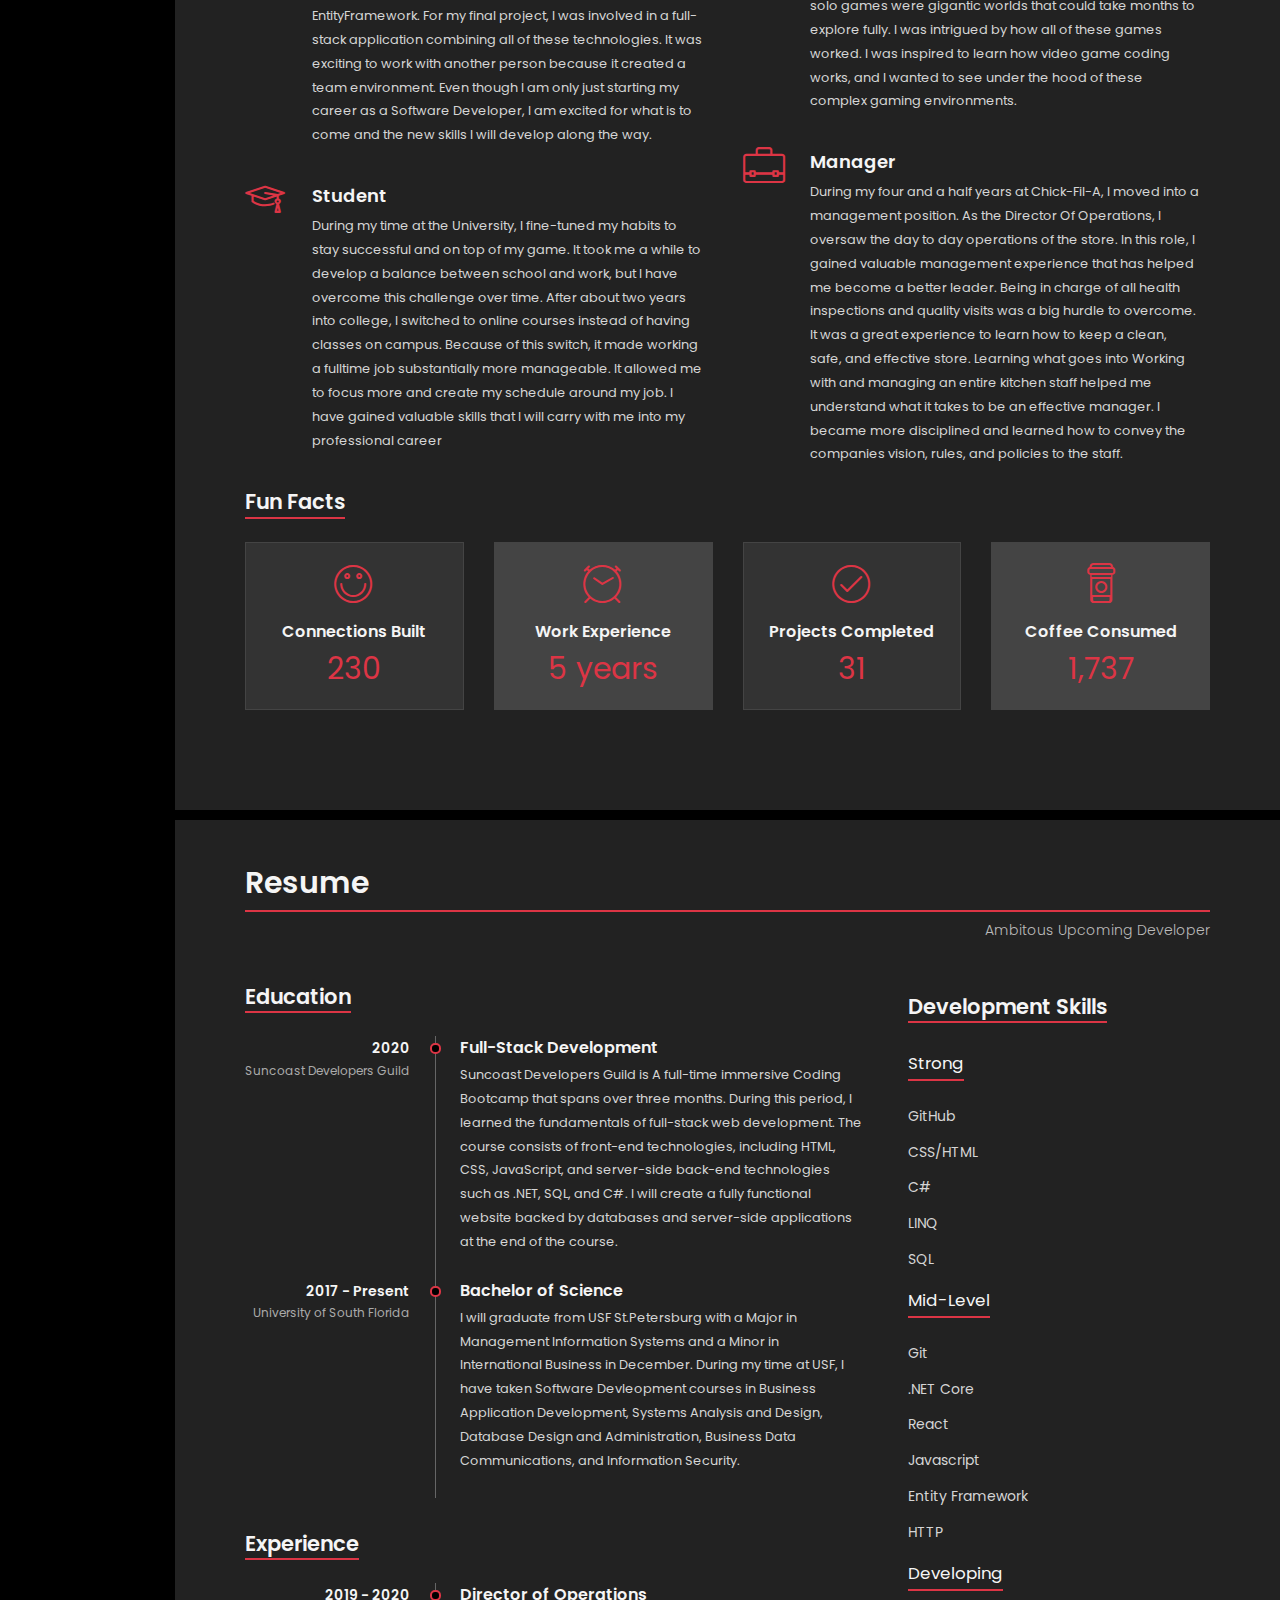
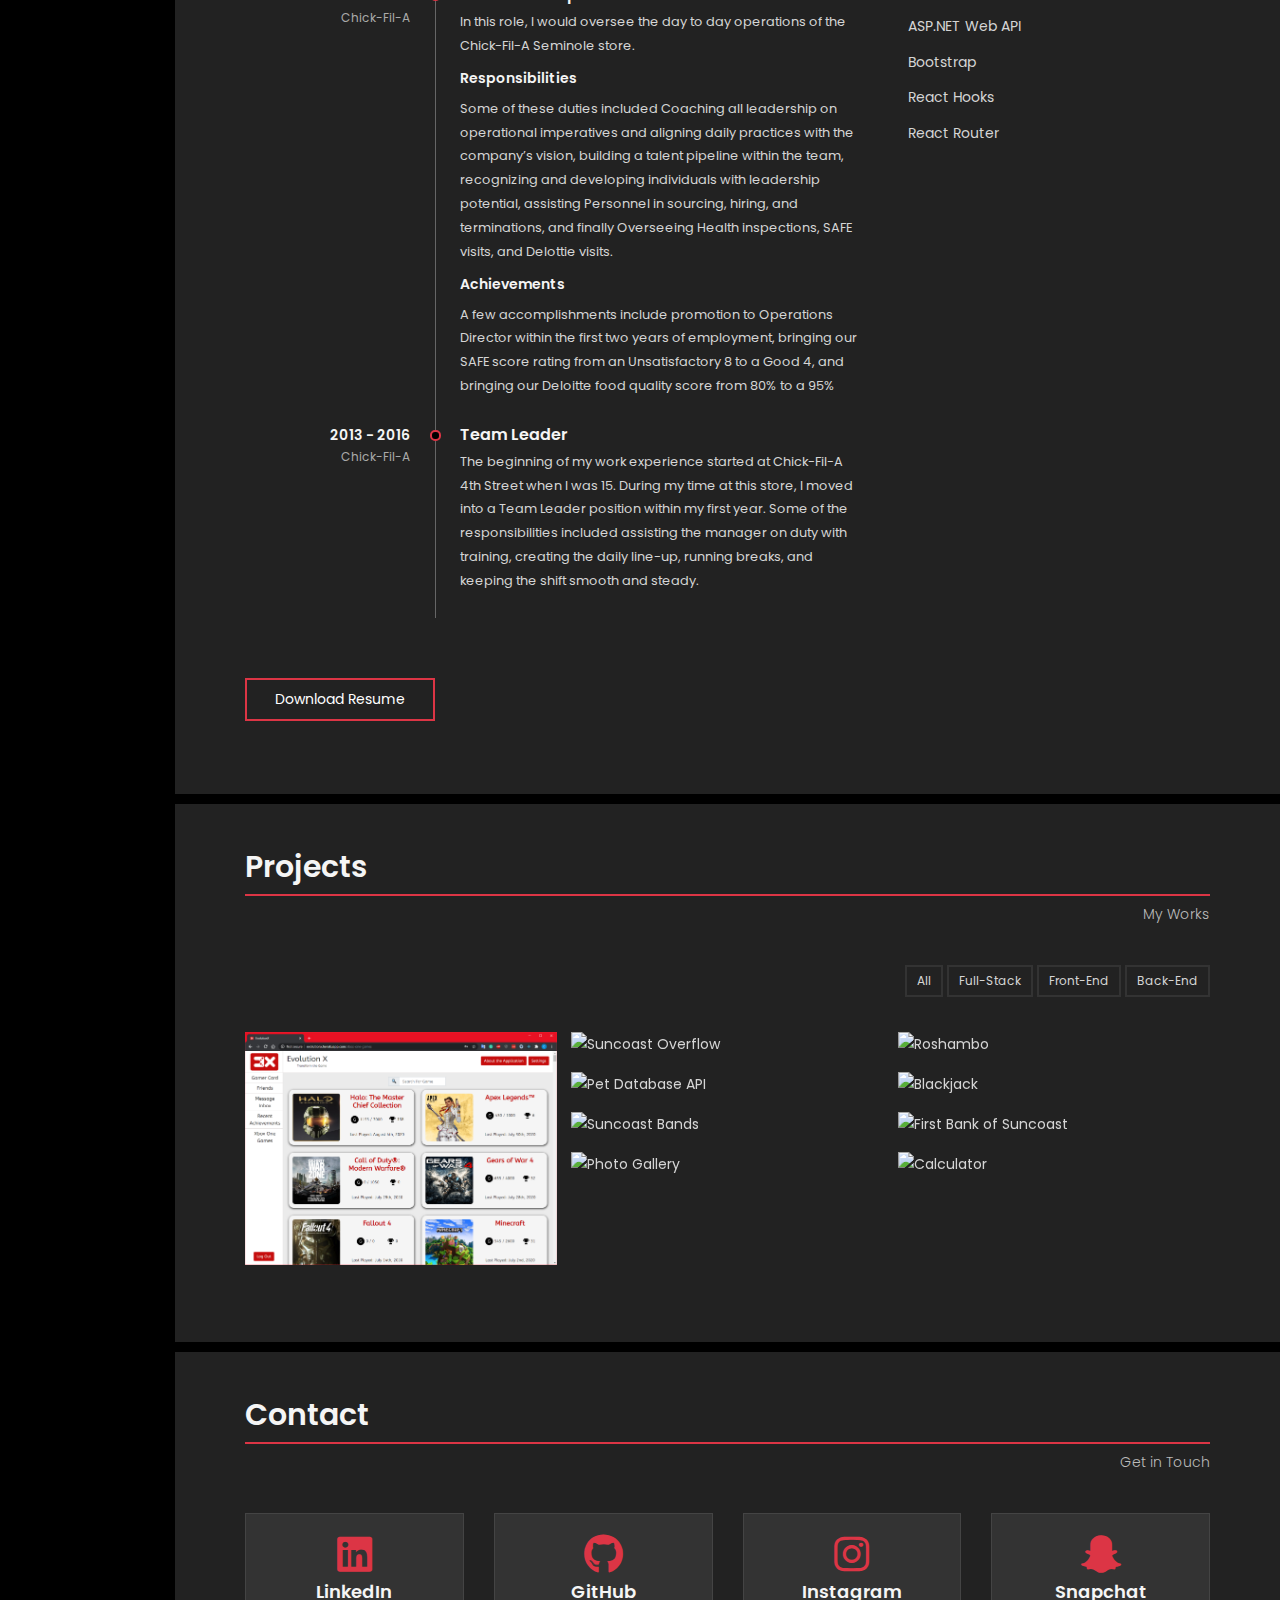
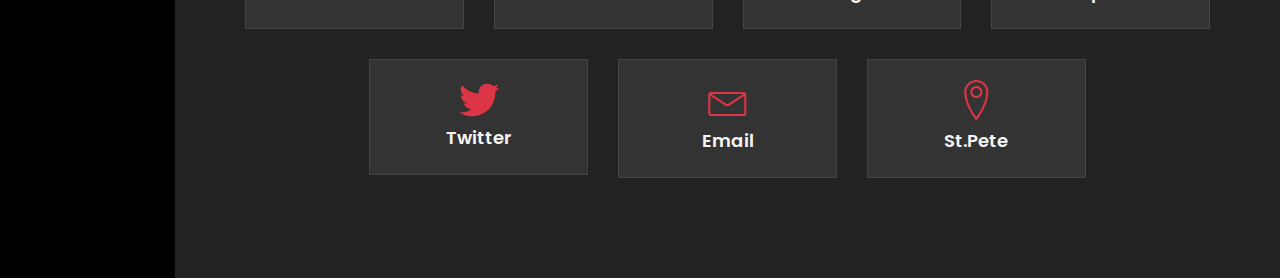
==== commit 5cf2b171: "changes to contact page for mobile view. Start of cleaning up personal info" ====
--- a/index.html
+++ b/index.html
@@ -58,7 +58,7 @@
             <!-- Main menu -->
             <ul id="nav" class="site-main-menu">
               <li>
-                <a class="pt-trigger" href="#home">Home</a
+                <a class="pt-trigger" href="home">Home</a
                 ><!-- href value = data-id without # of .pt-page. -->
               </li>
               <li>
@@ -181,8 +181,8 @@
                       <h3 class="about-me-title">Software Developer</h3>
                       <h6>@ Insurance Administrative Solutions</h6>
                       <p>
-                        As a USF Alumni, it is exciting to look back to how far
-                        I have come during my time at the University. I
+                        As a USF Alumni, it is exciting to look back and see how far
+                        I have come during my time at USF. I
                         graduated with a Bachelor of Science in Business with a
                         major in Management Information Systems and a minor in
                         International Business.
@@ -253,11 +253,14 @@
                             <div class="ci-text">
                               <h4>Software Developer</h4>
                               <p>
-                                During my time at USF, I have taken a few
-                                classes that included C#, SQL, System
+                                During my time at USF, I took a few
+                                computer science classes including C#, SQL, System
                                 Architecture & Design, Information Security, and
                                 Data Communications. These courses have helped
-                                build a foundation for my career. During my time
+                                build a foundation for my career. 
+                              </p>
+                              <p>
+                                During my time
                                 at SDG, I have refined skills in both front-end
                                 and back-end development. On the front-end, I
                                 have learned HTML, CSS, JavaScript, and React.
@@ -895,11 +898,11 @@
                 </div>
 
                 <div class="section-content">
-                  <div class="row">
-                    <div class="col-xs-12 col-sm-3">
+                  <div class="contact-row">
+                    <div class="contact-col-xs-12 col-sm-3">
                       <div class="col-inner bs-30">
                         <a
-                          class="lm-info-block gray-default"
+                          class="contact-lm-info-block gray-default"
                           href="https://www.linkedin.com/in/cody-banks/"
                           target="_blank"
                           ><i class="fab fa-linkedin"></i>
@@ -910,38 +913,11 @@
                       </div>
                     </div>
 
-                    <div class="col-xs-12 col-sm-3">
+                    <div class="contact-col-xs-12 col-sm-3">
                       <div class="col-inner bs-30">
                         <a
-                          class="lm-info-block gray-default"
-                          href="https://www.google.com/maps/@27.7708556,-82.6472129,15.25z"
-                          target="_blank"
-                          ><i class="lnr lnr-map-marker"></i>
-                          <h4>St. Petersburg FL</h4>
-                          <span class="lm-info-block-value"></span>
-                          <span class="lm-info-block-text"></span>
-                        </a>
-                      </div>
-                    </div>
-
-                    <div class="col-xs-12 col-sm-3">
-                      <div class="col-inner bs-30">
-                        <a
-                          class="lm-info-block gray-default"
-                          href="mailto:codydouglasbanks@gmail.com"
-                          ><i class="lnr lnr-envelope"></i>
-                          <h4>Email</h4></a
-                        >
-                        <span class="lm-info-block-value"></span>
-                        <span class="lm-info-block-text"></span>
-                      </div>
-                    </div>
-                    
-                    <div class="col-xs-12 col-sm-3">
-                      <div class="col-inner bs-30">
-                        <a
-                          class="lm-info-block gray-default"
-                          href="https://github.com/codyb23"
+                          class="contact-lm-info-block gray-default"
+                          href="https://github.com/Agent-Banks"
                           target="_blank"
                           ><i class="fab fa-github"></i>
                           <h4>GitHub</h4></a
@@ -949,26 +925,12 @@
                         <span class="lm-info-block-value"></span>
                         <span class="lm-info-block-text"></span>
                       </div>
-                    </div>                   
-
-                    <div class="col-xs-12 col-sm-3">
+                    </div>    
+
+                    <div class="contact-col-xs-12 col-sm-3">
                       <div class="col-inner bs-30">
                         <a
-                          class="lm-info-block gray-default"
-                          href="https://github.com/codyb23"
-                          target="_blank"
-                          ><i class="fab fa-snapchat-ghost"></i>
-                          <h4>Snapchat</h4></a
-                        >
-                        <span class="lm-info-block-value"></span>
-                        <span class="lm-info-block-text"></span>
-                      </div>
-                    </div>
-
-                    <div class="col-xs-12 col-sm-3">
-                      <div class="col-inner bs-30">
-                        <a
-                          class="lm-info-block red-default"
+                          class="contact-lm-info-block gray-default"
                           href="https://www.instagram.com/agent.banks"
                           target="_blank"
                           ><i class="fab fa-instagram"></i>
@@ -979,10 +941,25 @@
                       </div>
                     </div>
 
-                    <div class="col-xs-12 col-sm-3">
+                                       
+                    <div class="contact-col-xs-12 col-sm-3">
                       <div class="col-inner bs-30">
                         <a
-                          class="lm-info-block red-default"
+                          class="contact-lm-info-block gray-default"
+                          href="https://www.snapchat.com/add/cody.banks"
+                          target="_blank"
+                          ><i class="fab fa-snapchat-ghost"></i>
+                          <h4>Snapchat</h4></a
+                        >
+                        <span class="lm-info-block-value"></span>
+                        <span class="lm-info-block-text"></span>
+                      </div>
+                    </div>
+                    
+                    <div class="contact-col-xs-12 col-sm-3">
+                      <div class="col-inner bs-30">
+                        <a
+                          class="contact-lm-info-block gray-default"
                           href="https://twitter.com/Agent_Banks_"
                           target="_blank"
                           ><i class="fab fa-twitter"></i>
@@ -993,11 +970,35 @@
                       </div>
                     </div>
 
+                    <div class="contact-col-xs-12 col-sm-3">
+                      <div class="col-inner bs-30">
+                        <a
+                          class="contact-lm-info-block gray-default"
+                          href="mailto:codydouglasbanks@gmail.com"
+                          ><i class="lnr lnr-envelope"></i>
+                          <h4>Email</h4></a
+                        >
+                        <span class="lm-info-block-value"></span>
+                        <span class="lm-info-block-text"></span>
+                      </div>
+                    </div>                            
+
+
+                    <div class="contact-col-xs-12 col-sm-3">
+                      <div class="col-inner bs-30">
+                        <a
+                          class="contact-lm-info-block gray-default"
+                          href="https://www.google.com/maps/@27.7708556,-82.6472129,15.25z"
+                          target="_blank"
+                          ><i class="lnr lnr-map-marker"></i>
+                          <h4>St.Pete</h4>
+                          <span class="lm-info-block-value"></span>
+                          <span class="lm-info-block-text"></span>
+                        </a>
+                      </div>
+                    </div>
+
                   </div>
-                  <div class="row">              
-
-                  </div>
-
                 </div>
               </div>
             </section>
--- a/css/main.css
+++ b/css/main.css
@@ -563,7 +563,7 @@
   width: 52px;
   height: 52px;
   margin: 100px auto;
-  background-color: #0099e5;
+  background-color: #dc3545;
 
   border-radius: 100%;
   -webkit-animation: sk-scaleout 1s infinite ease-in-out;
@@ -1811,10 +1811,56 @@
   transition: all 0.2s ease-in-out;
 }
 
-.lm-info-block:hover {
+/* Start: Contact Page CSS */
+
+.contact-lm-info-block {
+  position: relative;
+  text-align: center;
+  width: 100%;
+  display: block;
+  margin: 0;
+  background: #333;
+  padding: 20px 10px 15px;
+  border: 1px solid #444;
+  -webkit-box-shadow: none;
+  -moz-box-shadow: none;
+  box-shadow: none;
+  overflow: hidden;
+  -webkit-transition: all 0.2s ease-in-out;
+  -moz-transition: all 0.2s ease-in-out;
+  -o-transition: all 0.2s ease-in-out;
+  -ms-transition: all 0.2s ease-in-out;
+  transition: all 0.2s ease-in-out;
+}
+
+.contact-lm-info-block i {
+  position: relative;
+  font-size: 40px;
+  color: #dc3545;
+}
+
+.contact-lm-info-block:hover {
   background: #000000;
   border: 1px solid #dc3545;
 }
+
+.contact-col-xs-12 {
+  position: relative;
+    width: 50%;
+    min-height: 1px;
+    padding-right: 15px;
+    padding-left: 15px;
+}
+
+.contact-row {
+  display: flex;  
+  flex-wrap: wrap;
+  justify-content: center;
+  margin-right: -15px;
+  margin-left: -15px;
+}
+
+/* End: Contact Page CSS */
 
 .lm-info-block i {
   position: relative;
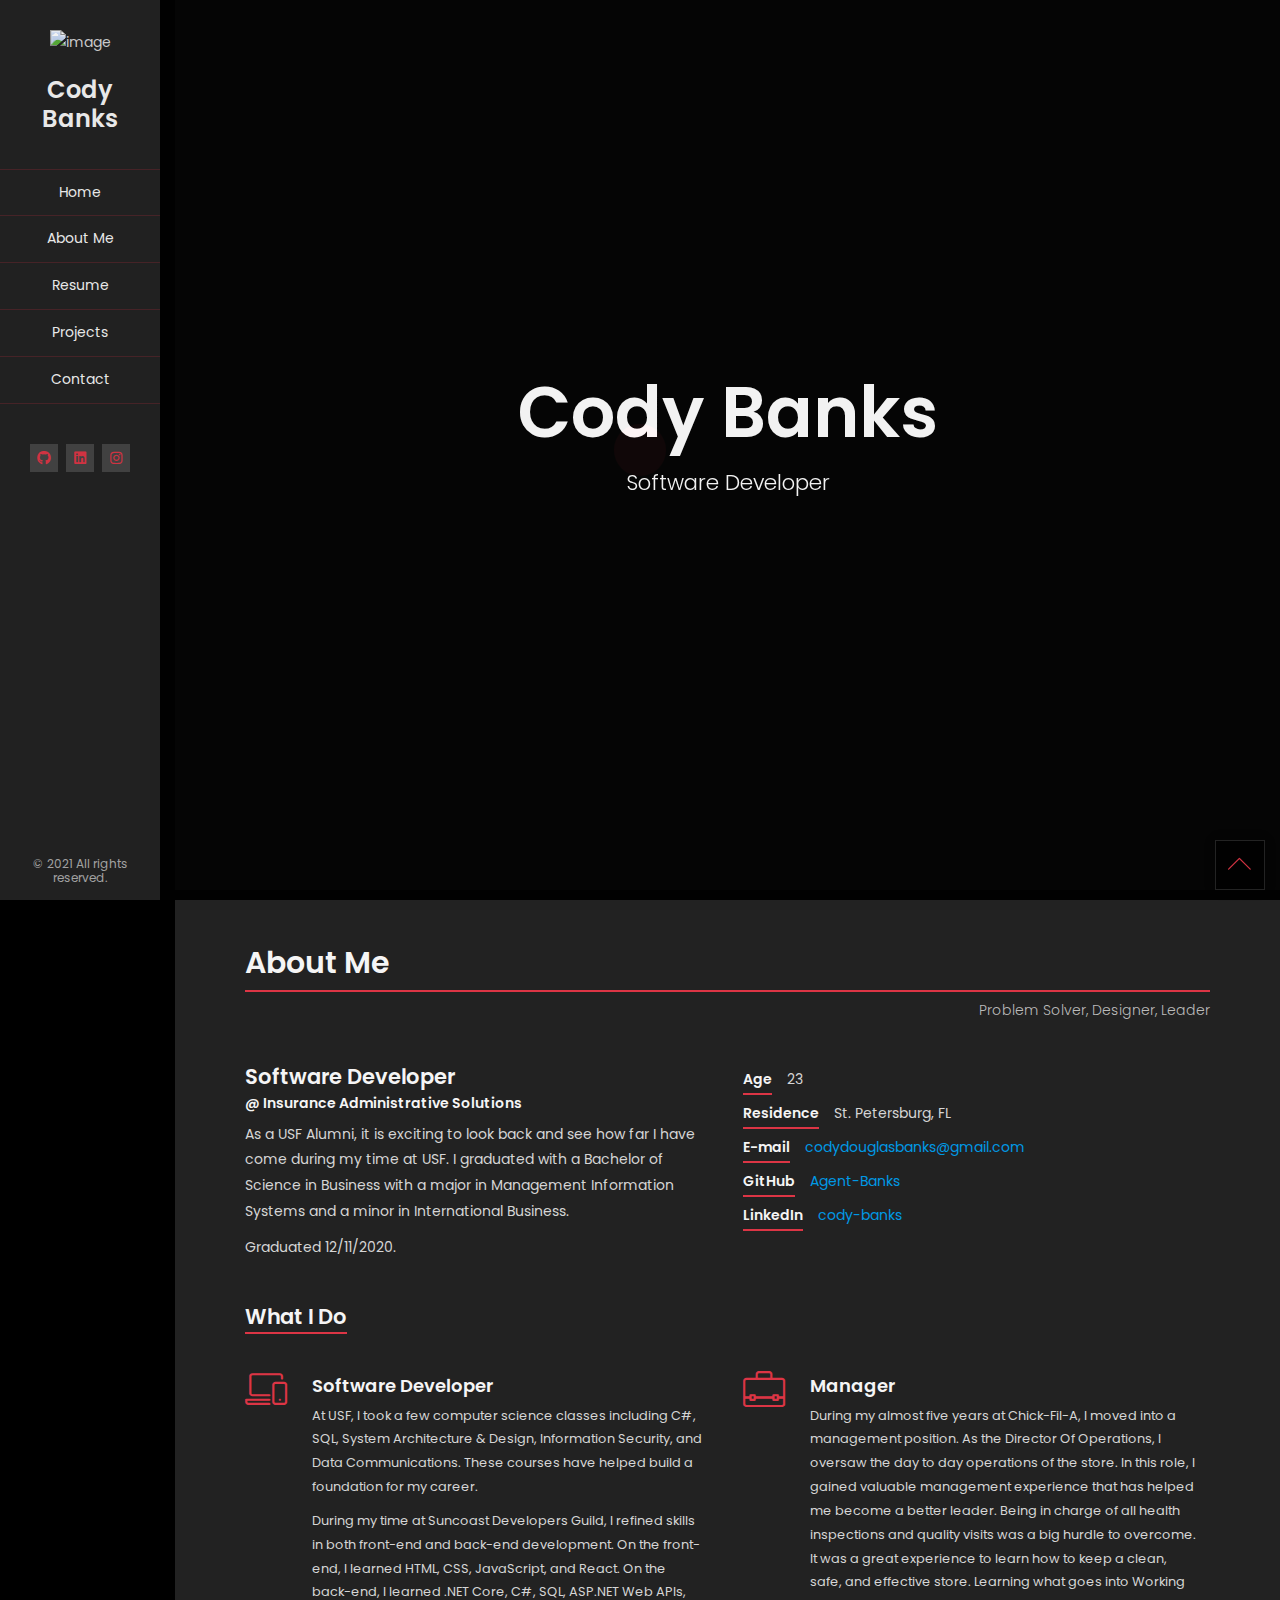
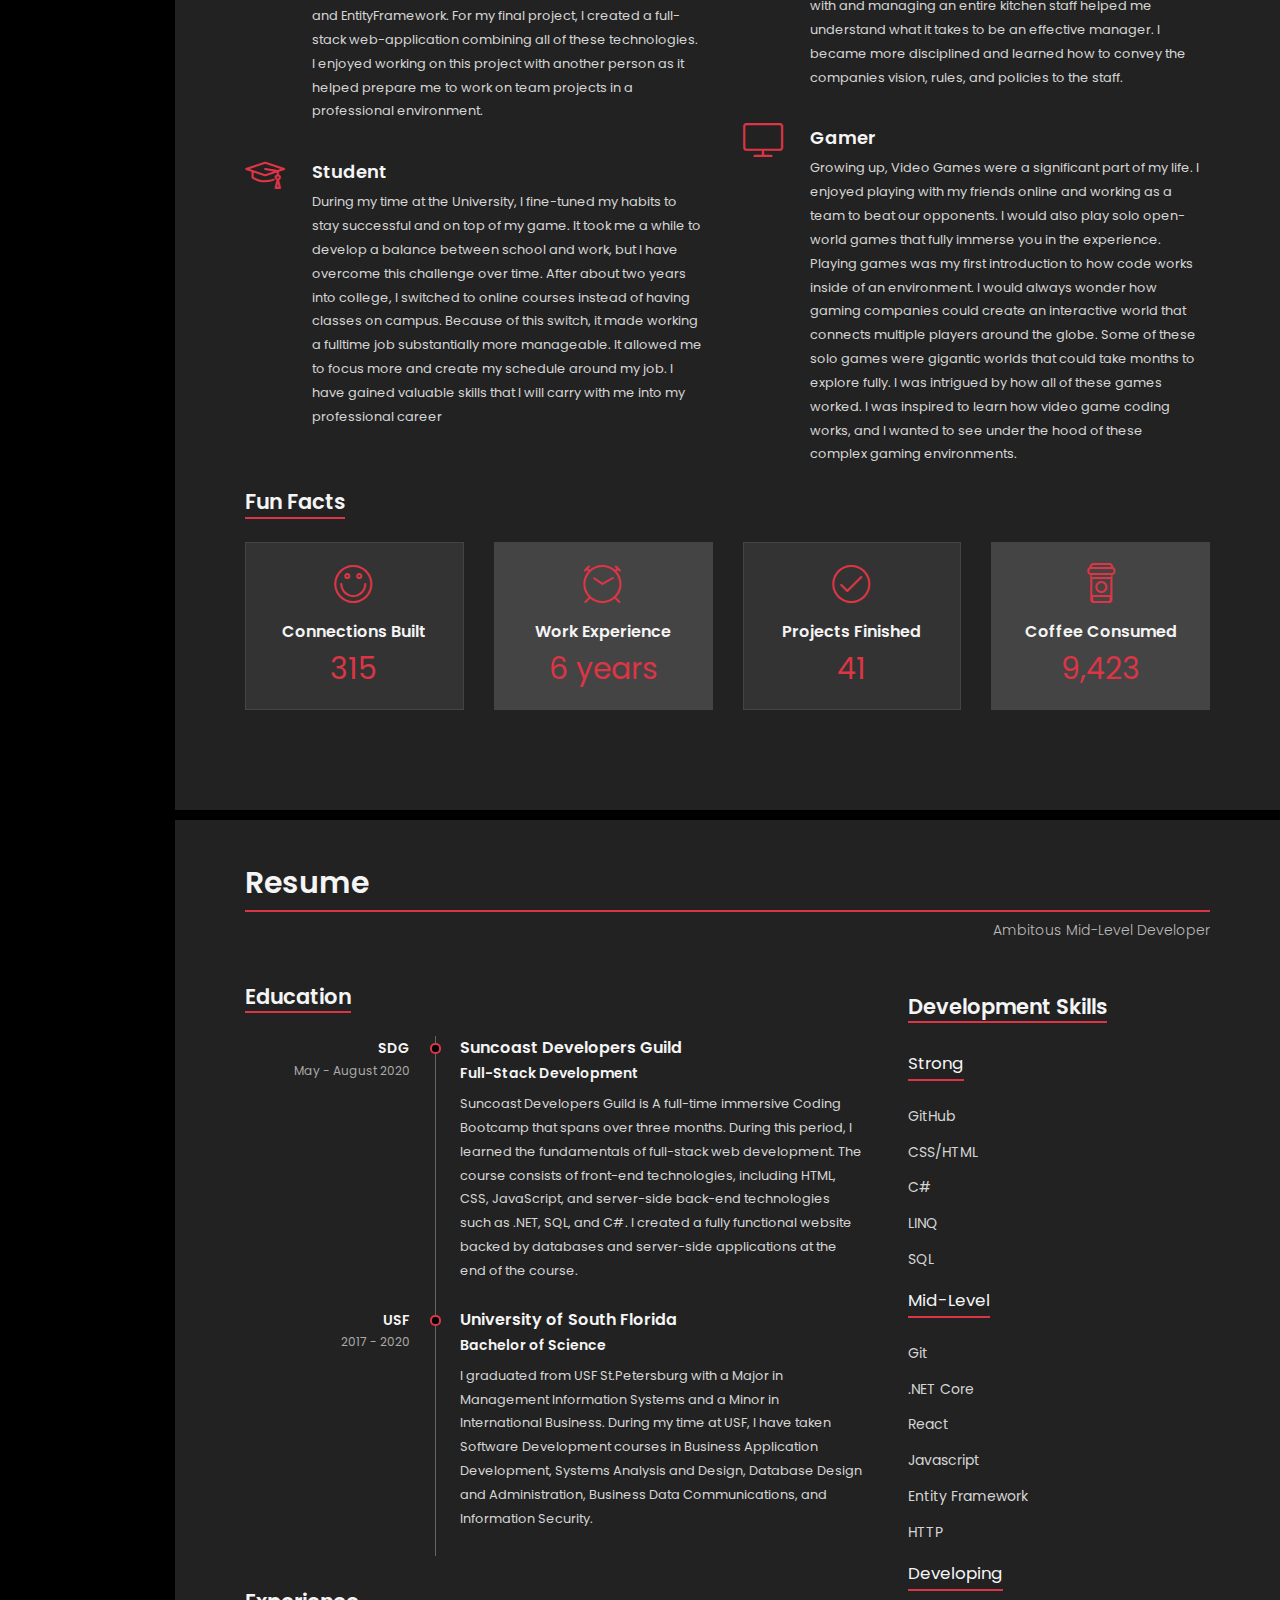
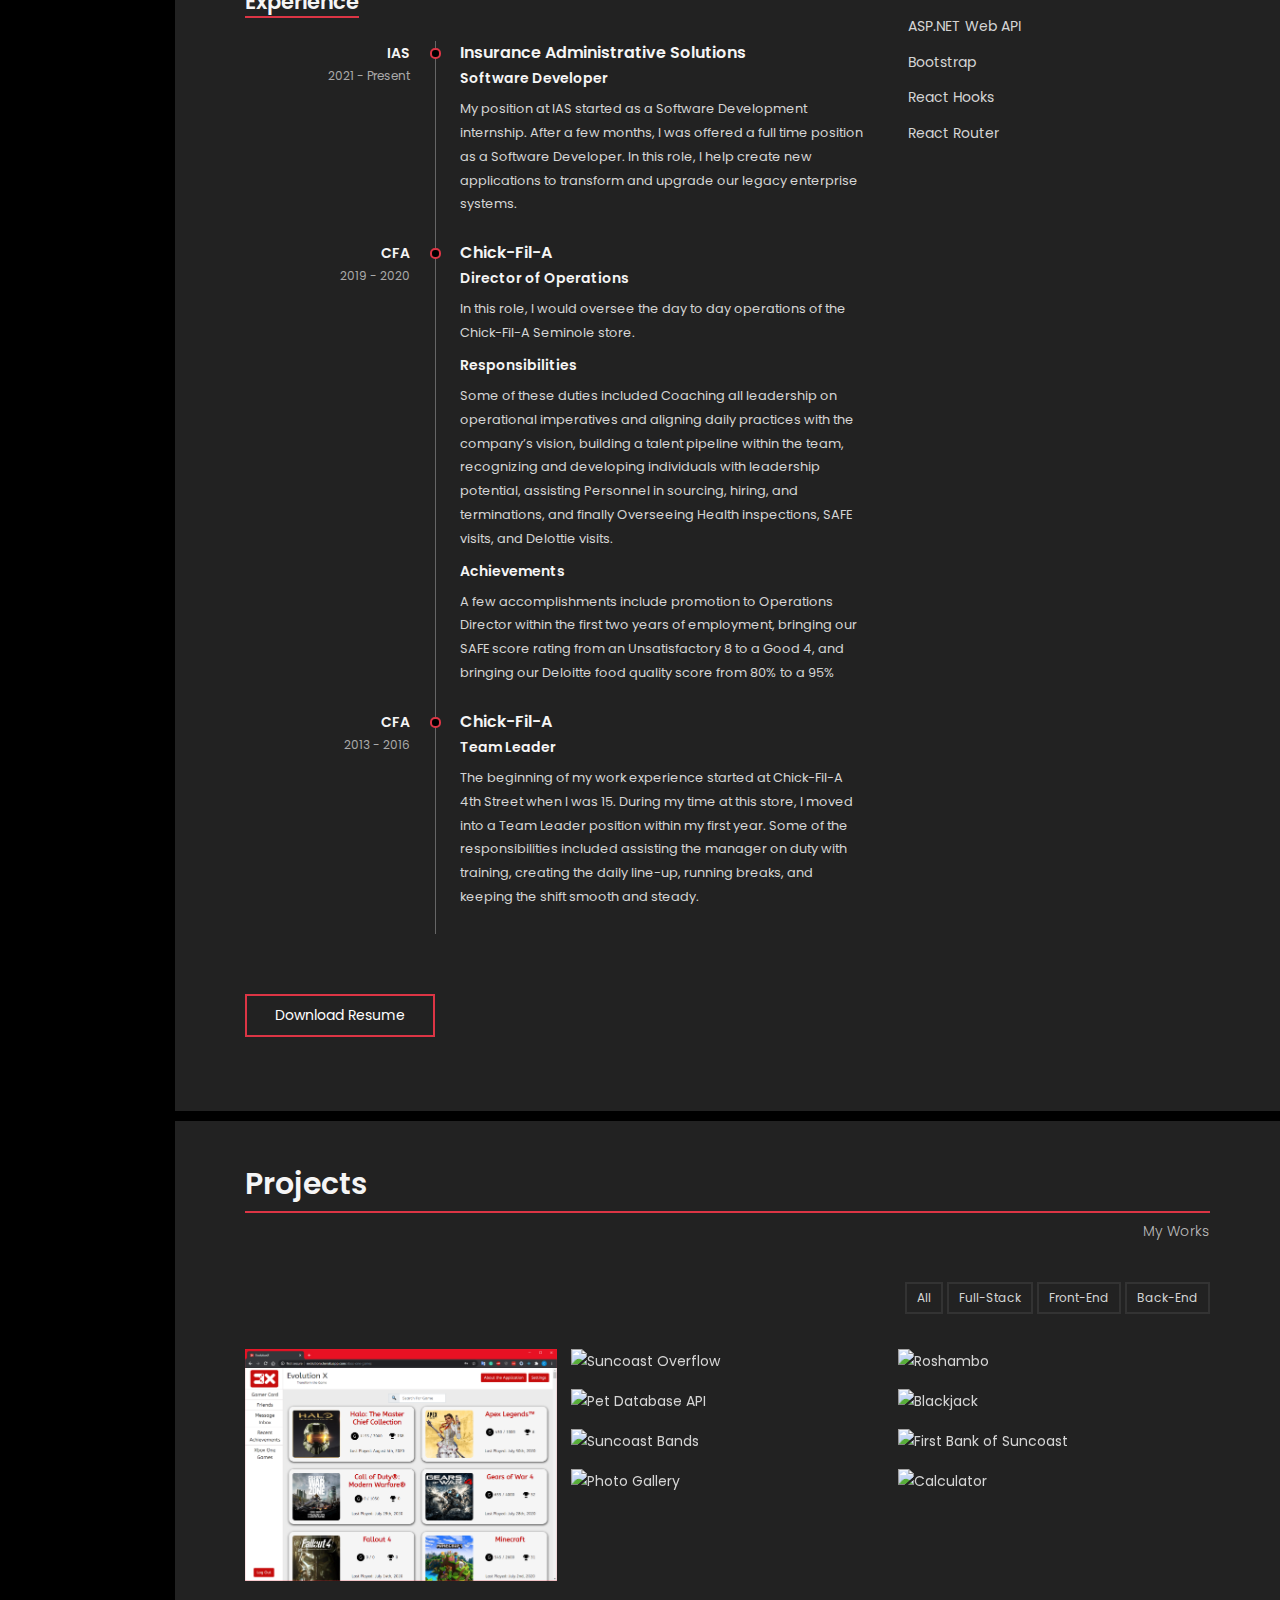
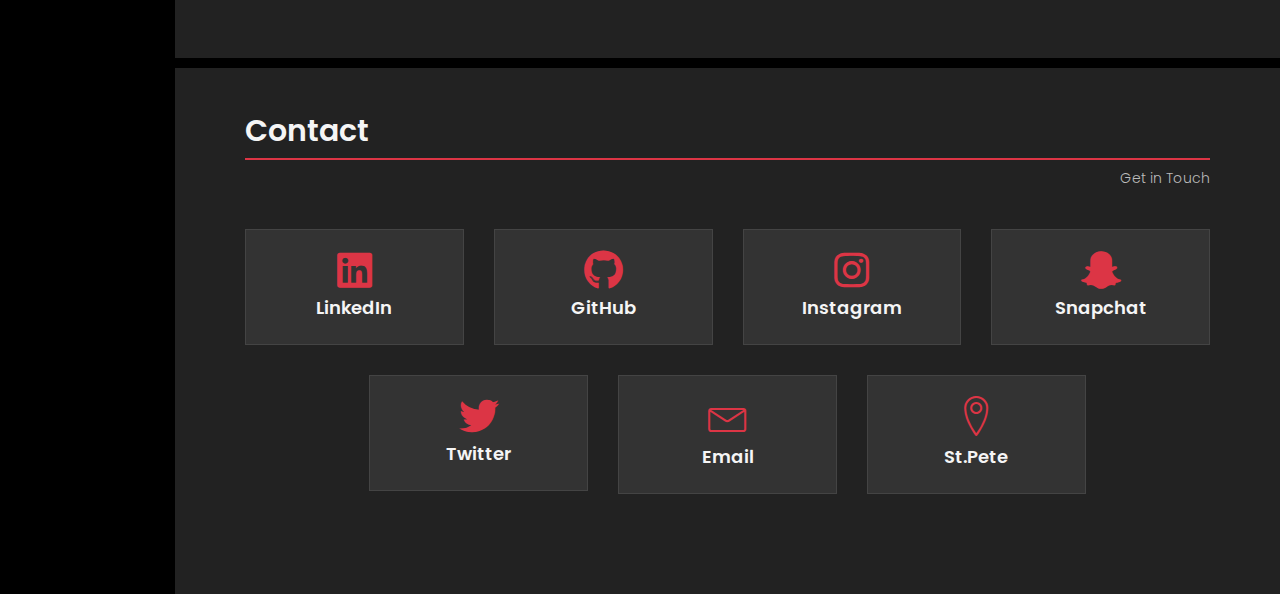
==== commit c6bdd0c7: "text and paragraph changes" ====
--- a/index.html
+++ b/index.html
@@ -187,7 +187,7 @@
                         major in Management Information Systems and a minor in
                         International Business.
                       </p>
-                      <p>Graduated December 2020.</p>
+                      <p>Graduated 12/11/2020.</p>
                     </div>
 
                     <div class="col-xs-6 col-sm-6">
@@ -253,27 +253,24 @@
                             <div class="ci-text">
                               <h4>Software Developer</h4>
                               <p>
-                                During my time at USF, I took a few
+                                At USF, I took a few
                                 computer science classes including C#, SQL, System
                                 Architecture & Design, Information Security, and
                                 Data Communications. These courses have helped
                                 build a foundation for my career. 
                               </p>
                               <p>
-                                During my time
-                                at SDG, I have refined skills in both front-end
+                                During my time at Suncoast Developers Guild,
+                                I refined skills in both front-end
                                 and back-end development. On the front-end, I
-                                have learned HTML, CSS, JavaScript, and React.
-                                On the back-end, I have learned .NET Core, C#,
-                                SQL, ASP.NET Web API's, and EntityFramework. For
-                                my final project, I was involved in a full-stack
-                                application combining all of these technologies.
-                                It was exciting to work with another person
-                                because it created a team environment. Even
-                                though I am only just starting my career as a
-                                Software Developer, I am excited for what is to
-                                come and the new skills I will develop along the
-                                way.
+                                learned HTML, CSS, JavaScript, and React.
+                                On the back-end, I learned .NET Core, C#,
+                                SQL, ASP.NET Web APIs, and EntityFramework. For
+                                my final project, I created a full-stack web-application
+                                combining all of these technologies.
+                                I enjoyed working on this project with another person as
+                                it helped prepare me to work on team projects in a 
+                                professional environment.
                               </p>
                             </div>
                           </div>
@@ -311,6 +308,35 @@
                       <div class="col-inner">
                         <div class="info-list-w-icon">
                           <!-- Service Item 3 -->
+
+                          <div class="info-block-w-icon">
+                            <div class="ci-icon">
+                              <i class="lnr lnr-briefcase"></i>
+                            </div>
+                            <div class="ci-text">
+                              <h4>Manager</h4>
+                              <p>
+                                During my almost five years at Chick-Fil-A,
+                                I moved into a management position. As the
+                                Director Of Operations, I oversaw the day to day
+                                operations of the store. In this role, I gained
+                                valuable management experience that has helped
+                                me become a better leader. Being in charge of
+                                all health inspections and quality visits was a
+                                big hurdle to overcome. It was a great
+                                experience to learn how to keep a clean, safe,
+                                and effective store. Learning what goes into
+                                Working with and managing an entire kitchen
+                                staff helped me understand what it takes to be
+                                an effective manager. I became more disciplined
+                                and learned how to convey the companies vision,
+                                rules, and policies to the staff.
+                              </p>
+                            </div>
+                          </div>                         
+                          <!-- Service Item 3 -->
+
+                          <!-- Service Item 4 -->
                           <div class="info-block-w-icon">
                             <div class="ci-icon">
                               <i class="lnr lnr-screen"></i>
@@ -337,34 +363,6 @@
                               </p>
                             </div>
                           </div>
-                          <!-- Service Item 3 -->
-
-                          <!-- Service Item 4 -->
-                          <div class="info-block-w-icon">
-                            <div class="ci-icon">
-                              <i class="lnr lnr-briefcase"></i>
-                            </div>
-                            <div class="ci-text">
-                              <h4>Manager</h4>
-                              <p>
-                                During my four and a half years at Chick-Fil-A,
-                                I moved into a management position. As the
-                                Director Of Operations, I oversaw the day to day
-                                operations of the store. In this role, I gained
-                                valuable management experience that has helped
-                                me become a better leader. Being in charge of
-                                all health inspections and quality visits was a
-                                big hurdle to overcome. It was a great
-                                experience to learn how to keep a clean, safe,
-                                and effective store. Learning what goes into
-                                Working with and managing an entire kitchen
-                                staff helped me understand what it takes to be
-                                an effective manager. I became more disciplined
-                                and learned how to convey the companies vision,
-                                rules, and policies to the staff.
-                              </p>
-                            </div>
-                          </div>
                           <!-- Service Item 4 -->
                         </div>
                       </div>
@@ -388,7 +386,7 @@
                         <div class="lm-info-block">
                           <i class="lnr lnr-smile"></i>
                           <h4>Connections Built</h4>
-                          <span class="lm-info-block-value">230</span>
+                          <span class="lm-info-block-value">315</span>
                           <span class="lm-info-block-text"></span>
                         </div>
                       </div>
@@ -401,7 +399,7 @@
                         <div class="lm-info-block gray-bg">
                           <i class="lnr lnr-clock"></i>
                           <h4>Work Experience</h4>
-                          <span class="lm-info-block-value">5 years</span>
+                          <span class="lm-info-block-value">6 years</span>
                           <span class="lm-info-block-text"></span>
                         </div>
                       </div>
@@ -413,8 +411,8 @@
                       <div class="col-inner bs-30">
                         <div class="lm-info-block">
                           <i class="lnr lnr-checkmark-circle"></i>
-                          <h4>Projects Completed</h4>
-                          <span class="lm-info-block-value">31</span>
+                          <h4>Projects Finished</h4>
+                          <span class="lm-info-block-value">41</span>
                           <span class="lm-info-block-text"></span>
                         </div>
                       </div>
@@ -427,7 +425,7 @@
                         <div class="lm-info-block gray-bg">
                           <i class="lnr lnr-coffee-cup"></i>
                           <h4>Coffee Consumed</h4>
-                          <span class="lm-info-block-value">1,737</span>
+                          <span class="lm-info-block-value">9,423</span>
                           <span class="lm-info-block-text"></span>
                         </div>
                       </div>
@@ -446,7 +444,7 @@
                 <div class="section-title-block second-style">
                   <h2 class="section-title">Resume</h2>
                   <h5 class="section-description">
-                    Ambitous Upcoming Developer
+                    Ambitous Mid-Level Developer
                   </h5>
                 </div>
 
@@ -463,14 +461,15 @@
                         >
                           <div class="timeline-item clearfix">
                             <div class="left-part">
-                              <h5 class="item-period">2020</h5>
+                              <h5 class="item-period">SDG</h5>
                               <span class="item-company"
-                                >Suncoast Developers Guild</span
+                                >May - August 2020</span
                               >
                             </div>
                             <div class="divider"></div>
                             <div class="right-part">
-                              <h4 class="item-title">Full-Stack Development</h4>
+                              <h4 class="item-title">Suncoast Developers Guild</h4>
+                              <h6>Full-Stack Development</h6>
                               <p>
                                 Suncoast Developers Guild is A full-time
                                 immersive Coding Bootcamp that spans over three
@@ -479,7 +478,7 @@
                                 course consists of front-end technologies,
                                 including HTML, CSS, JavaScript, and server-side
                                 back-end technologies such as .NET, SQL, and C#.
-                                I will create a fully functional website backed
+                                I created a fully functional website backed
                                 by databases and server-side applications at the
                                 end of the course.
                               </p>
@@ -488,20 +487,21 @@
 
                           <div class="timeline-item clearfix">
                             <div class="left-part">
-                              <h5 class="item-period">2017 - Present</h5>
+                              <h5 class="item-period">USF</h5>
                               <span class="item-company"
-                                >University of South Florida</span
+                                >2017 - 2020</span
                               >
                             </div>
                             <div class="divider"></div>
                             <div class="right-part">
-                              <h4 class="item-title">Bachelor of Science</h4>
-                              <p>
-                                I will graduate from USF St.Petersburg with a
+                              <h4 class="item-title">University of South Florida</h4>
+                              <h6>Bachelor of Science</h6>
+                              <p>
+                                I graduated from USF St.Petersburg with a
                                 Major in Management Information Systems and a
-                                Minor in International Business in December.
+                                Minor in International Business.
                                 During my time at USF, I have taken Software
-                                Devleopment courses in Business Application
+                                Development courses in Business Application
                                 Development, Systems Analysis and Design,
                                 Database Design and Administration, Business
                                 Data Communications, and Information Security.
@@ -512,17 +512,38 @@
 
                         <div class="block-title">
                           <h3>Experience<span></span></h3>
-                        </div>
+                        </div>               
 
                         <div class="timeline timeline-second-style clearfix">
+
                           <div class="timeline-item clearfix">
                             <div class="left-part">
-                              <h5 class="item-period">2019 - 2020</h5>
-                              <span class="item-company">Chick-Fil-A</span>
+                              <h5 class="item-period">IAS</h5>
+                              <span class="item-company">2021 - Present</span>
                             </div>
                             <div class="divider"></div>
                             <div class="right-part">
-                              <h4 class="item-title">Director of Operations</h4>
+                              <h4 class="item-title">Insurance Administrative Solutions</h4>
+                              <h6>Software Developer</h6>                              
+                              <p>
+                               My position at IAS started as a Software Development
+                               internship. After a few months, I was offered a full 
+                               time position as a Software Developer. In this role,
+                               I help create new applications to transform and upgrade
+                               our legacy enterprise systems.
+                              </p>
+                            </div>
+                          </div>
+
+                          <div class="timeline-item clearfix">
+                            <div class="left-part">
+                              <h5 class="item-period">CFA</h5>
+                              <span class="item-company">2019 - 2020</span>
+                            </div>
+                            <div class="divider"></div>
+                            <div class="right-part">
+                              <h4 class="item-title">Chick-Fil-A</h4>
+                              <h6>Director of Operations</h6>
                               <p>
                                 In this role, I would oversee the day to day
                                 operations of the Chick-Fil-A Seminole store.
@@ -553,12 +574,13 @@
 
                           <div class="timeline-item clearfix">
                             <div class="left-part">
-                              <h5 class="item-period">2013 - 2016</h5>
-                              <span class="item-company">Chick-Fil-A</span>
+                              <h5 class="item-period">CFA</h5>
+                              <span class="item-company">2013 - 2016</span>
                             </div>
                             <div class="divider"></div>
                             <div class="right-part">
-                              <h4 class="item-title">Team Leader</h4>
+                              <h4 class="item-title">Chick-Fil-A</h4>
+                              <h6>Team Leader</h6>
                               <p>
                                 The beginning of my work experience started at
                                 Chick-Fil-A 4th Street when I was 15. During my
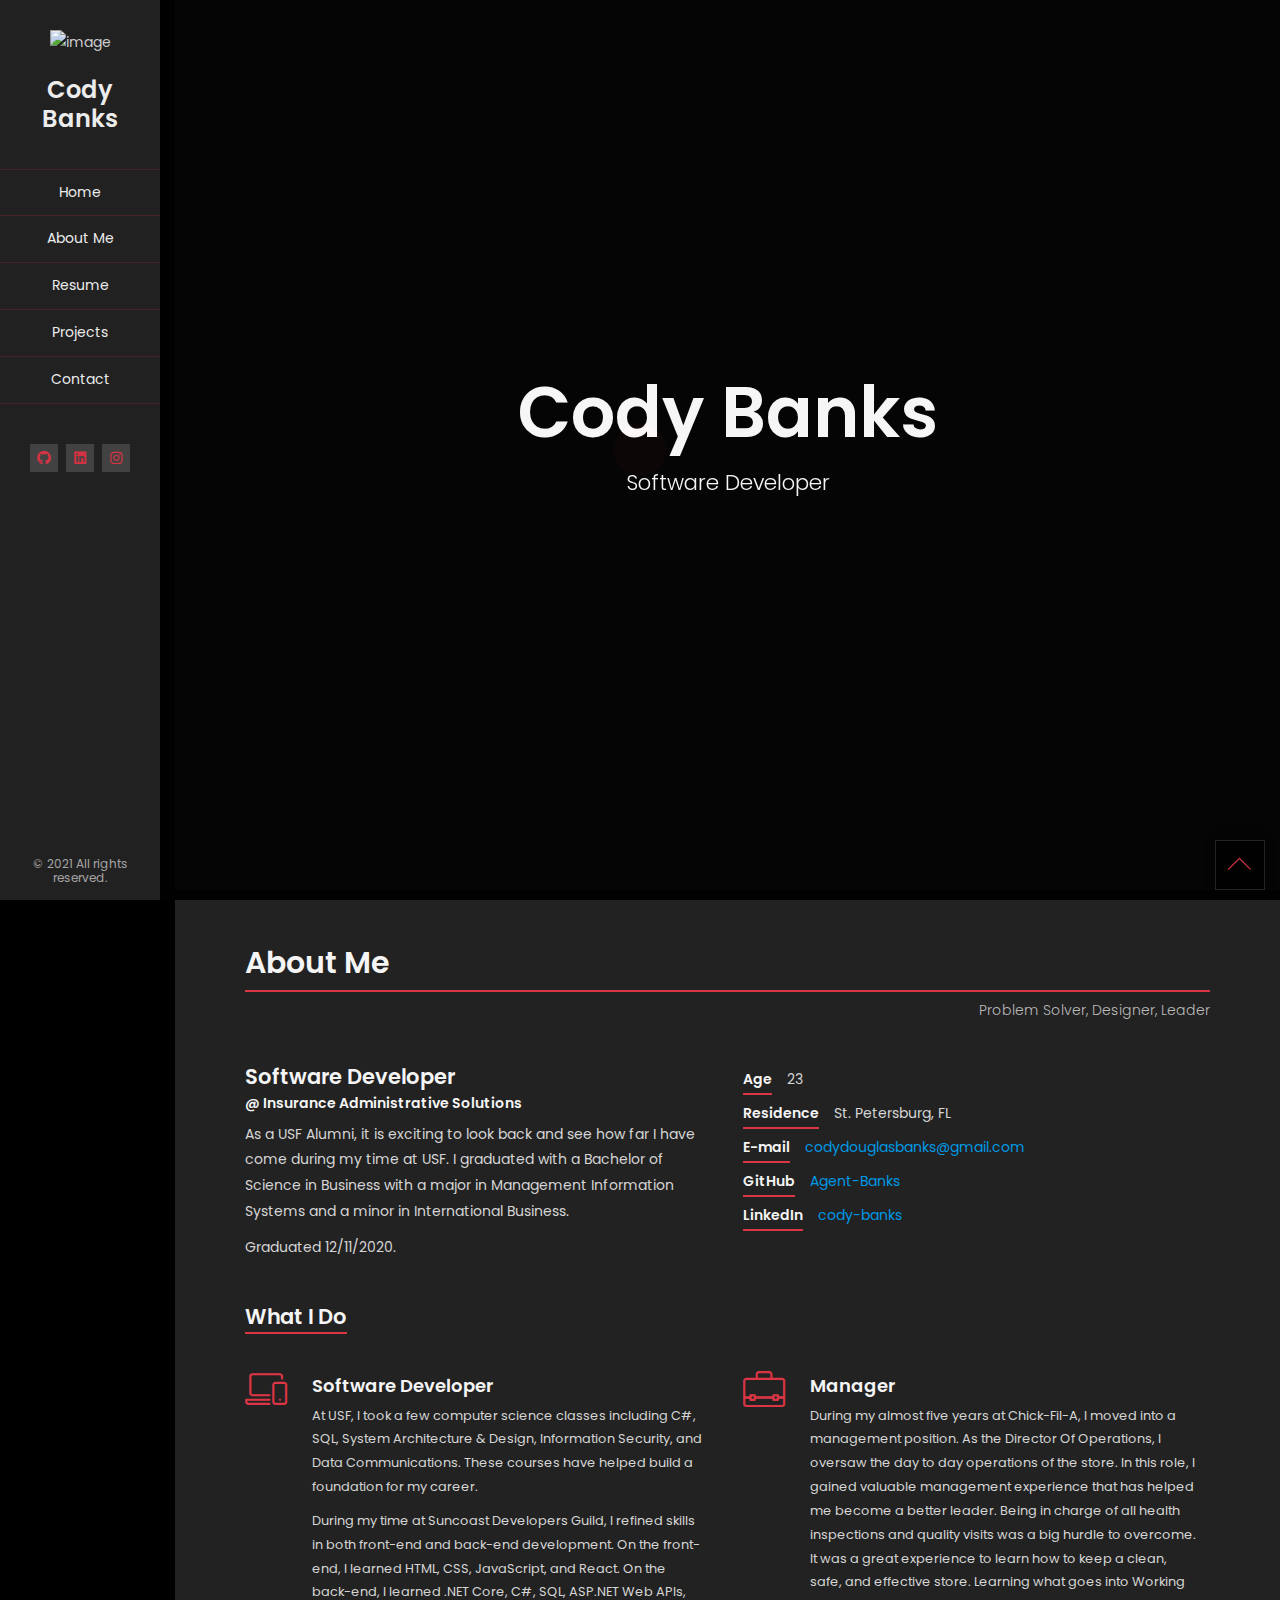
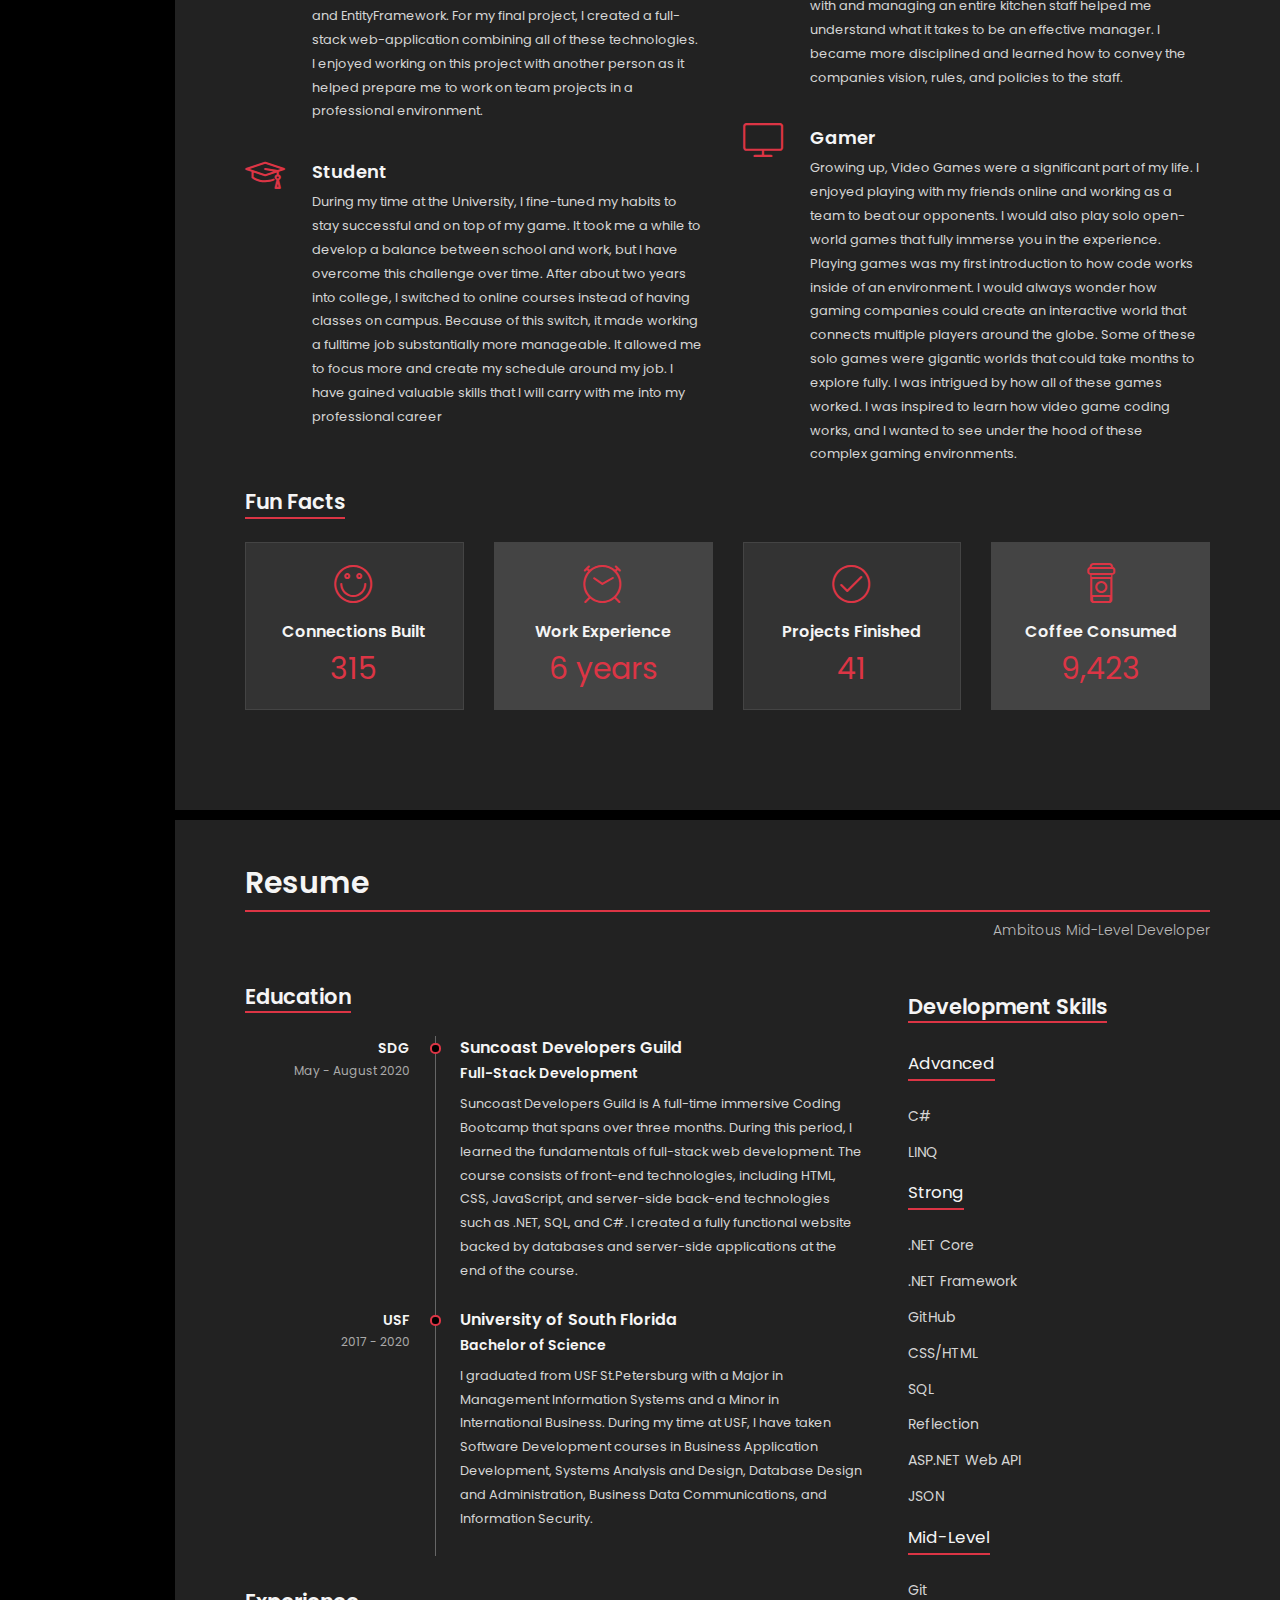
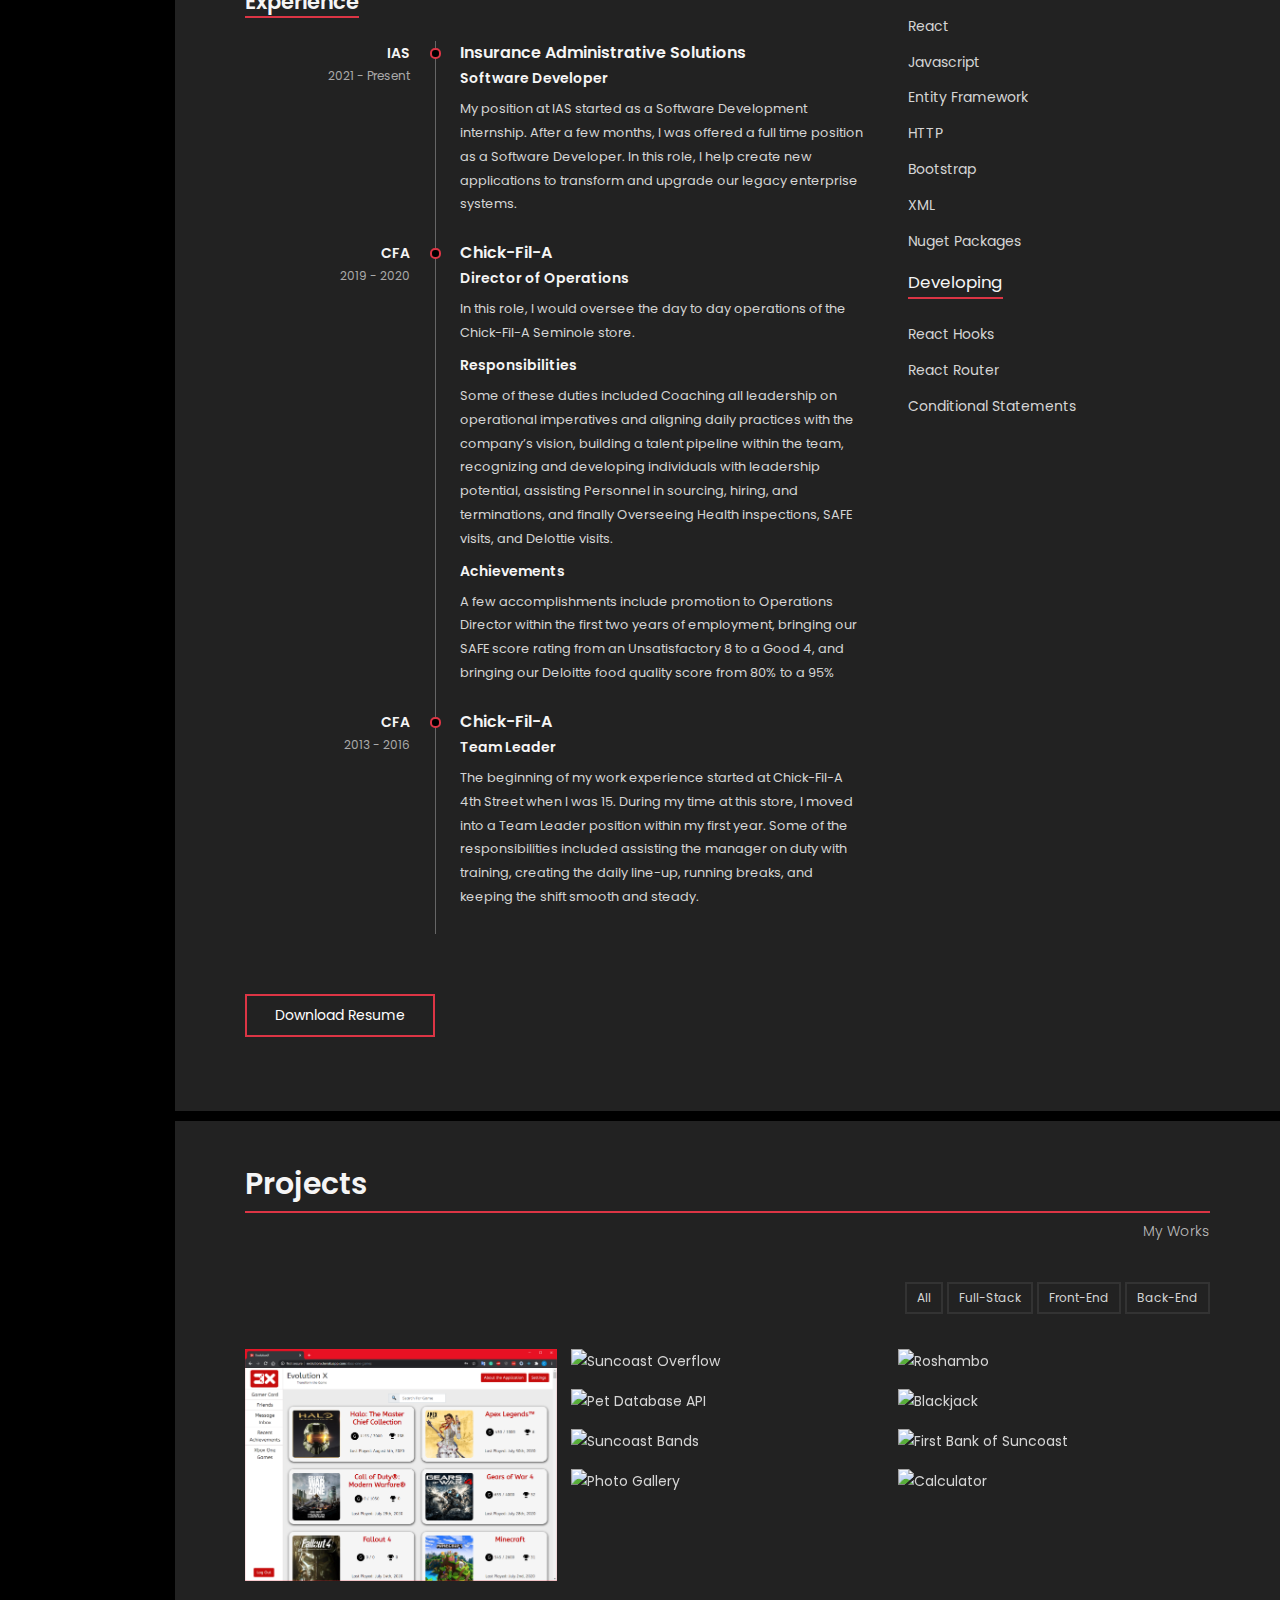
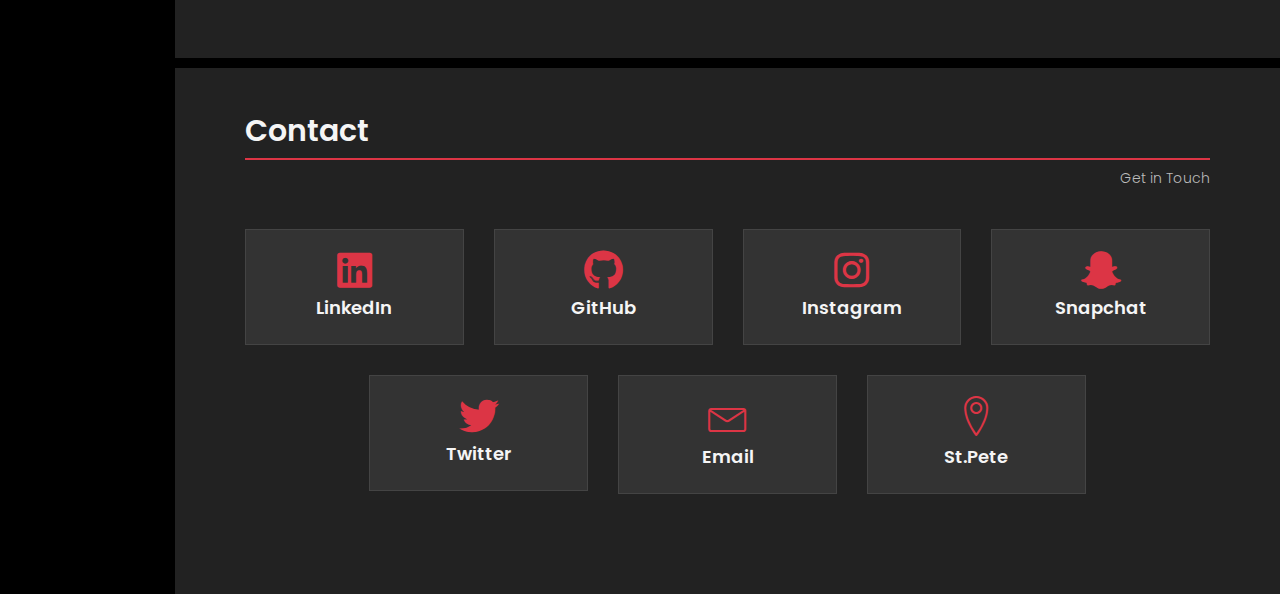
==== commit cba681dd: "more text for Skills scetion" ====
--- a/index.html
+++ b/index.html
@@ -602,36 +602,47 @@
                         <div class="block-title ts-10">
                           <h3>Development Skills<span></span></h3>
                         </div>
+                        
+                        <div class="block-title">
+                          <h3><small>Advanced</small><span></span></h3>
+                        </div>
+
+                        <p>C#</p>                        
+                        <p>LINQ</p>                        
 
                         <div class="block-title">
                           <h3><small>Strong</small><span></span></h3>
                         </div>
 
+                        <p>.NET Core</p>
+                        <p>.NET Framework</p>
                         <p>GitHub</p>
-                        <p>CSS/HTML</p>
-                        <p>C#</p>
-                        <p>LINQ</p>
+                        <p>CSS/HTML</p>                  
                         <p>SQL</p>
+                        <p>Reflection</p>
+                        <p>ASP.NET Web API</p>
+                        <p>JSON</p>
 
                         <div class="block-title">
                           <h3><small>Mid-Level</small><span></span></h3>
                         </div>
 
-                        <p>Git</p>
-                        <p>.NET Core</p>
+                        <p>Git</p>                       
                         <p>React</p>
                         <p>Javascript</p>
                         <p>Entity Framework</p>
                         <p>HTTP</p>
+                        <p>Bootstrap</p>
+                        <p>XML</p>
+                        <p>Nuget Packages</p>
 
                         <div class="block-title">
                           <h3><small>Developing</small><span></span></h3>
-                        </div>
-
-                        <p>ASP.NET Web API</p>
-                        <p>Bootstrap</p>
+                        </div>                       
+                       
                         <p>React Hooks</p>
                         <p>React Router</p>
+                        <p>Conditional Statements</p>
                       </div>
                     </div>
                   </div>
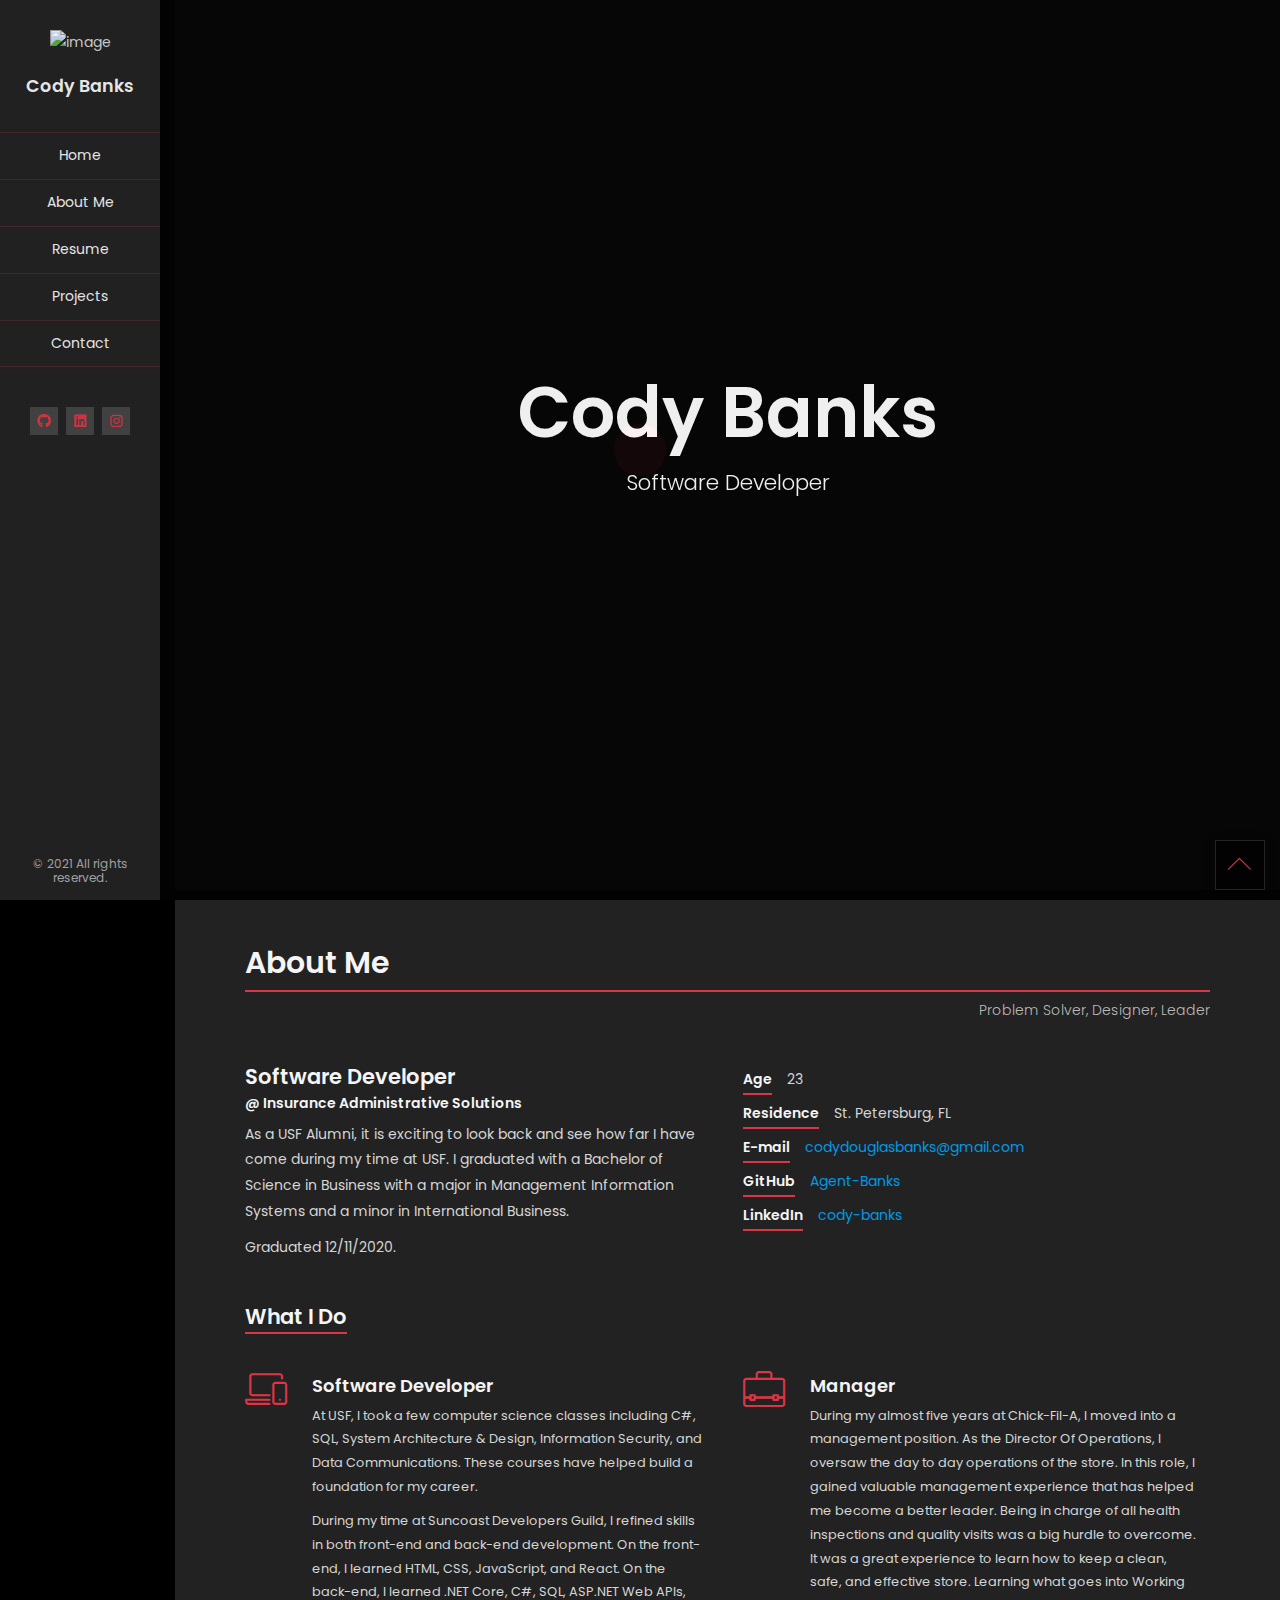
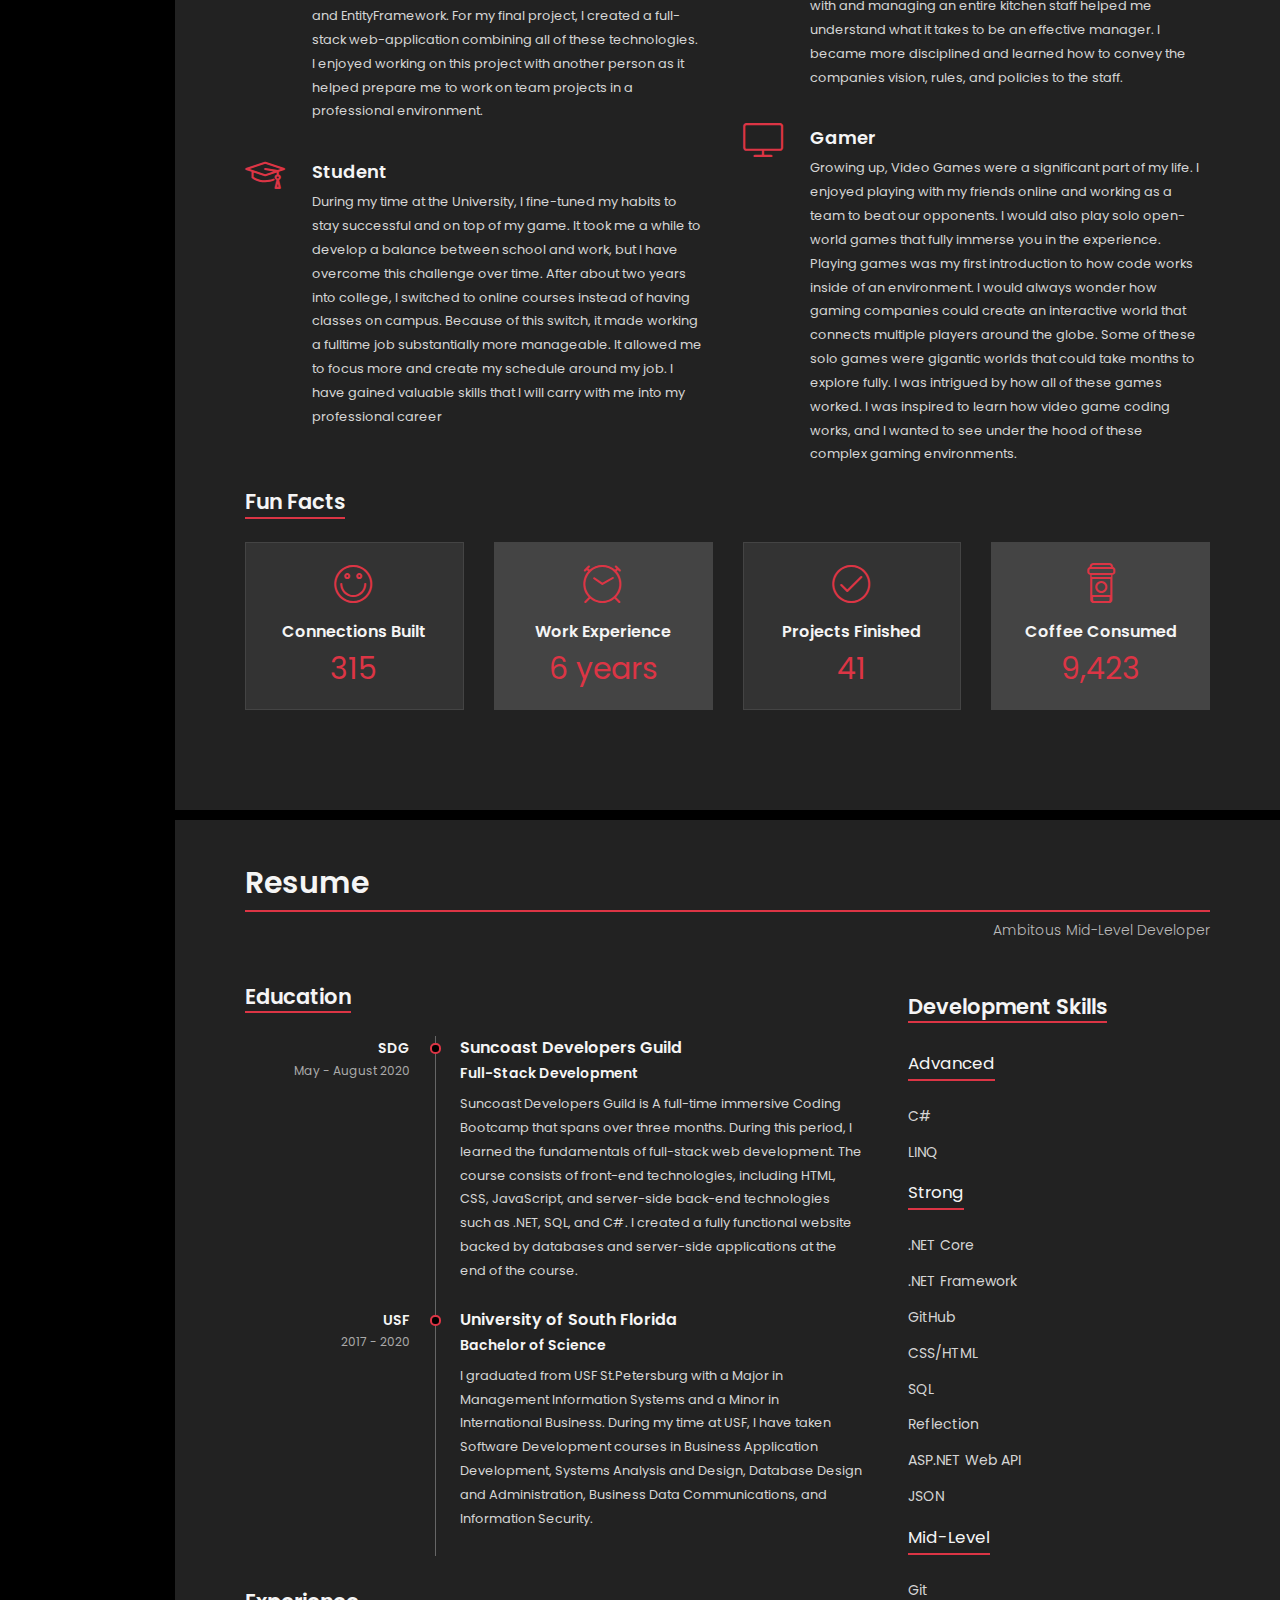
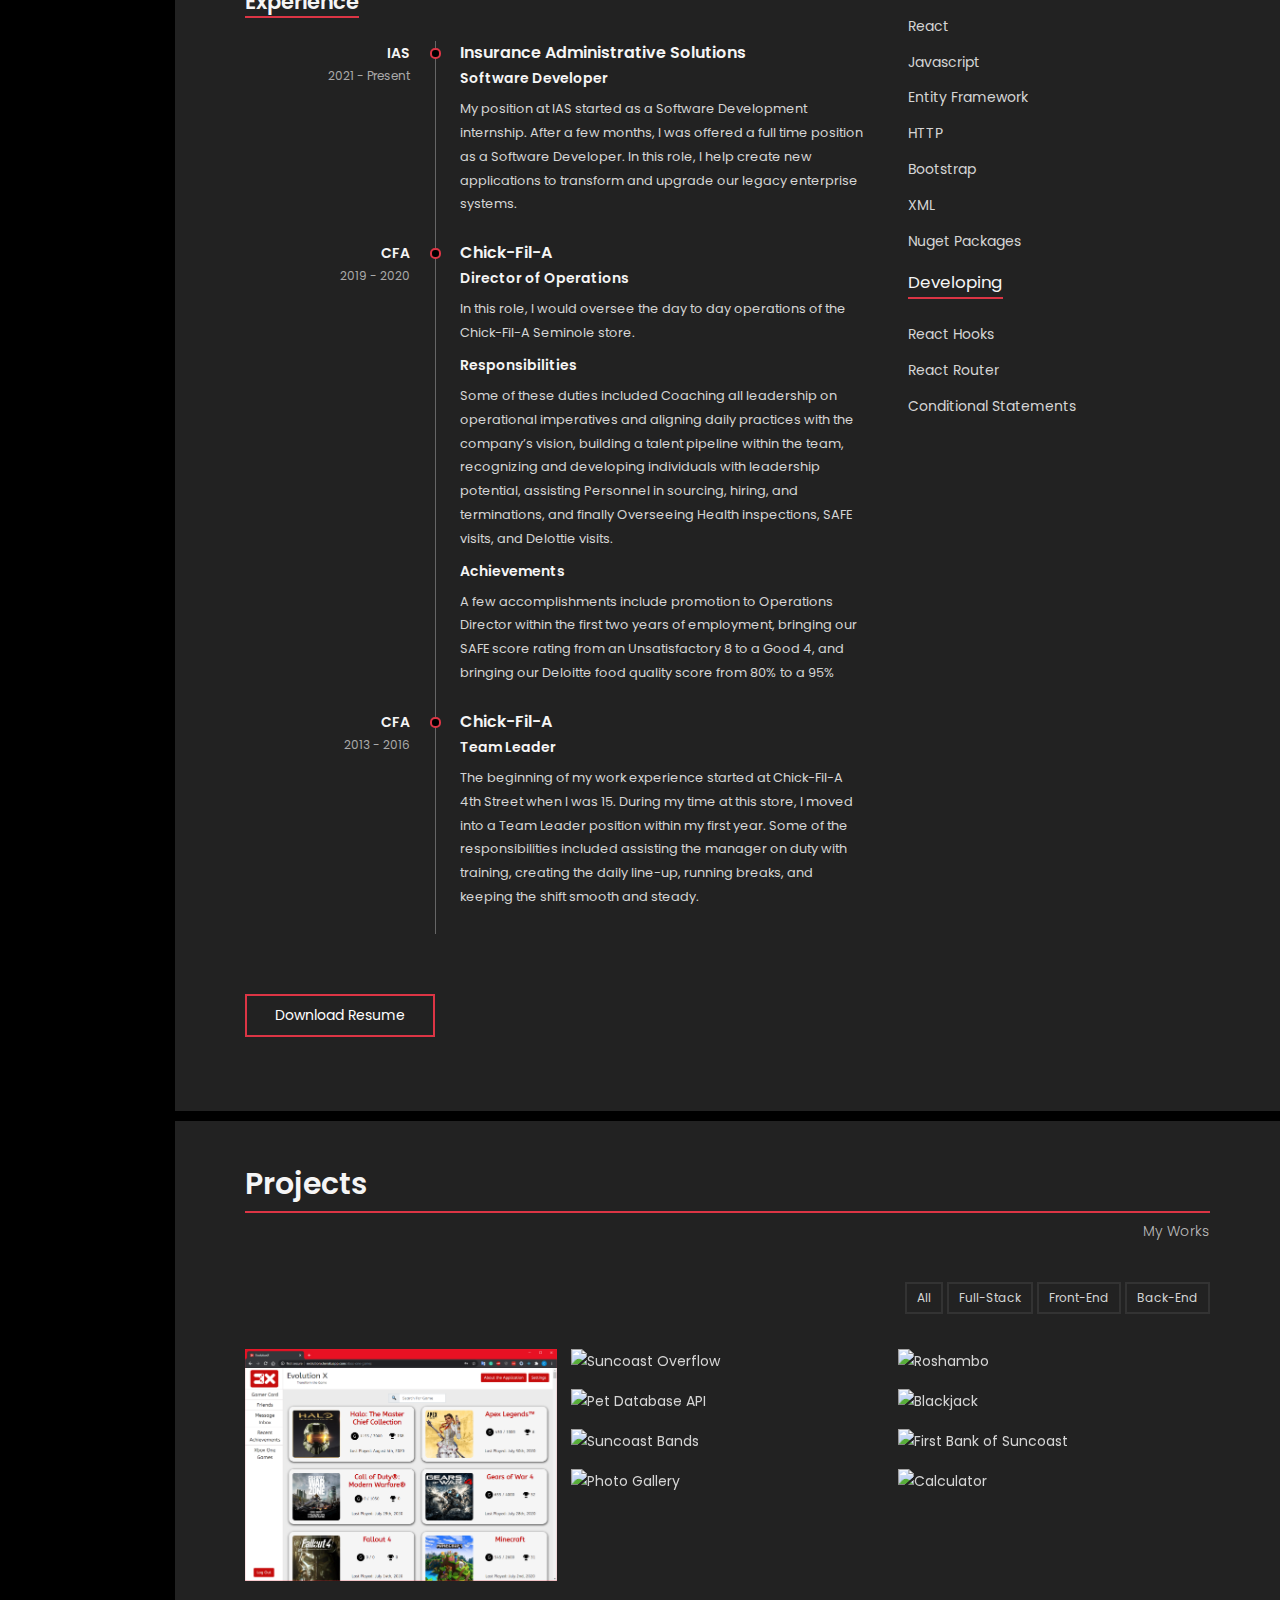
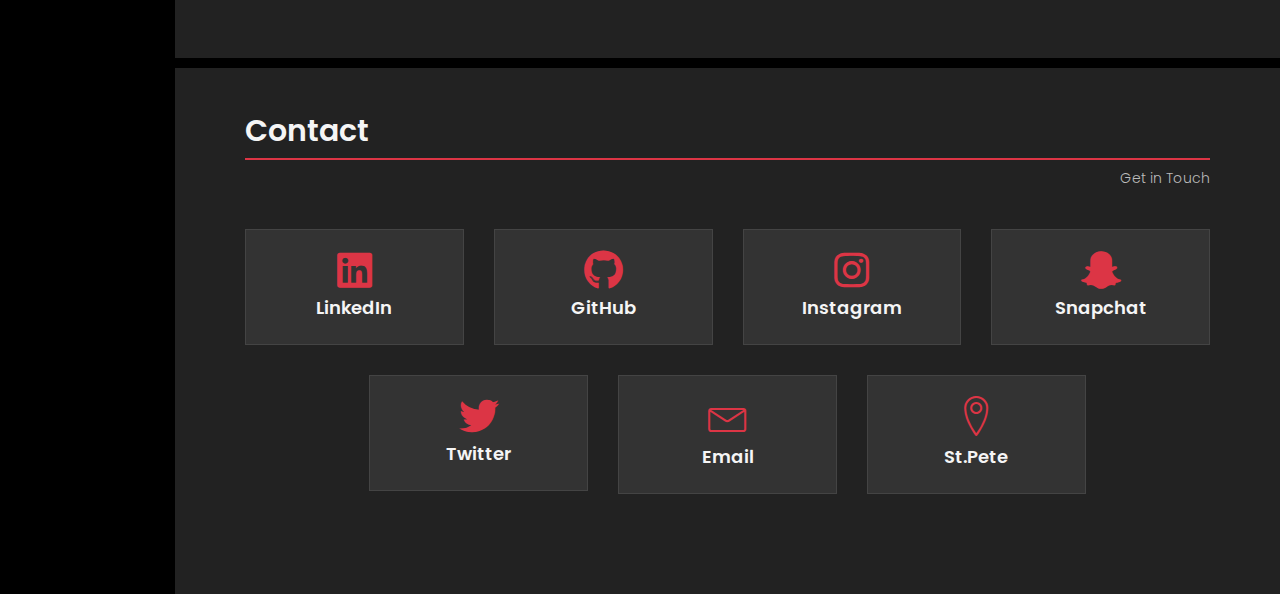
==== commit eac0163c: "f" ====
--- a/index.html
+++ b/index.html
@@ -50,7 +50,7 @@
           </div>
 
           <div class="site-title-block">
-            <div class="site-title">Cody Banks</div>
+            <div class="site-title" style="font-size:125%;">Cody Banks</div>
           </div>
 
           <!-- Navigation -->
